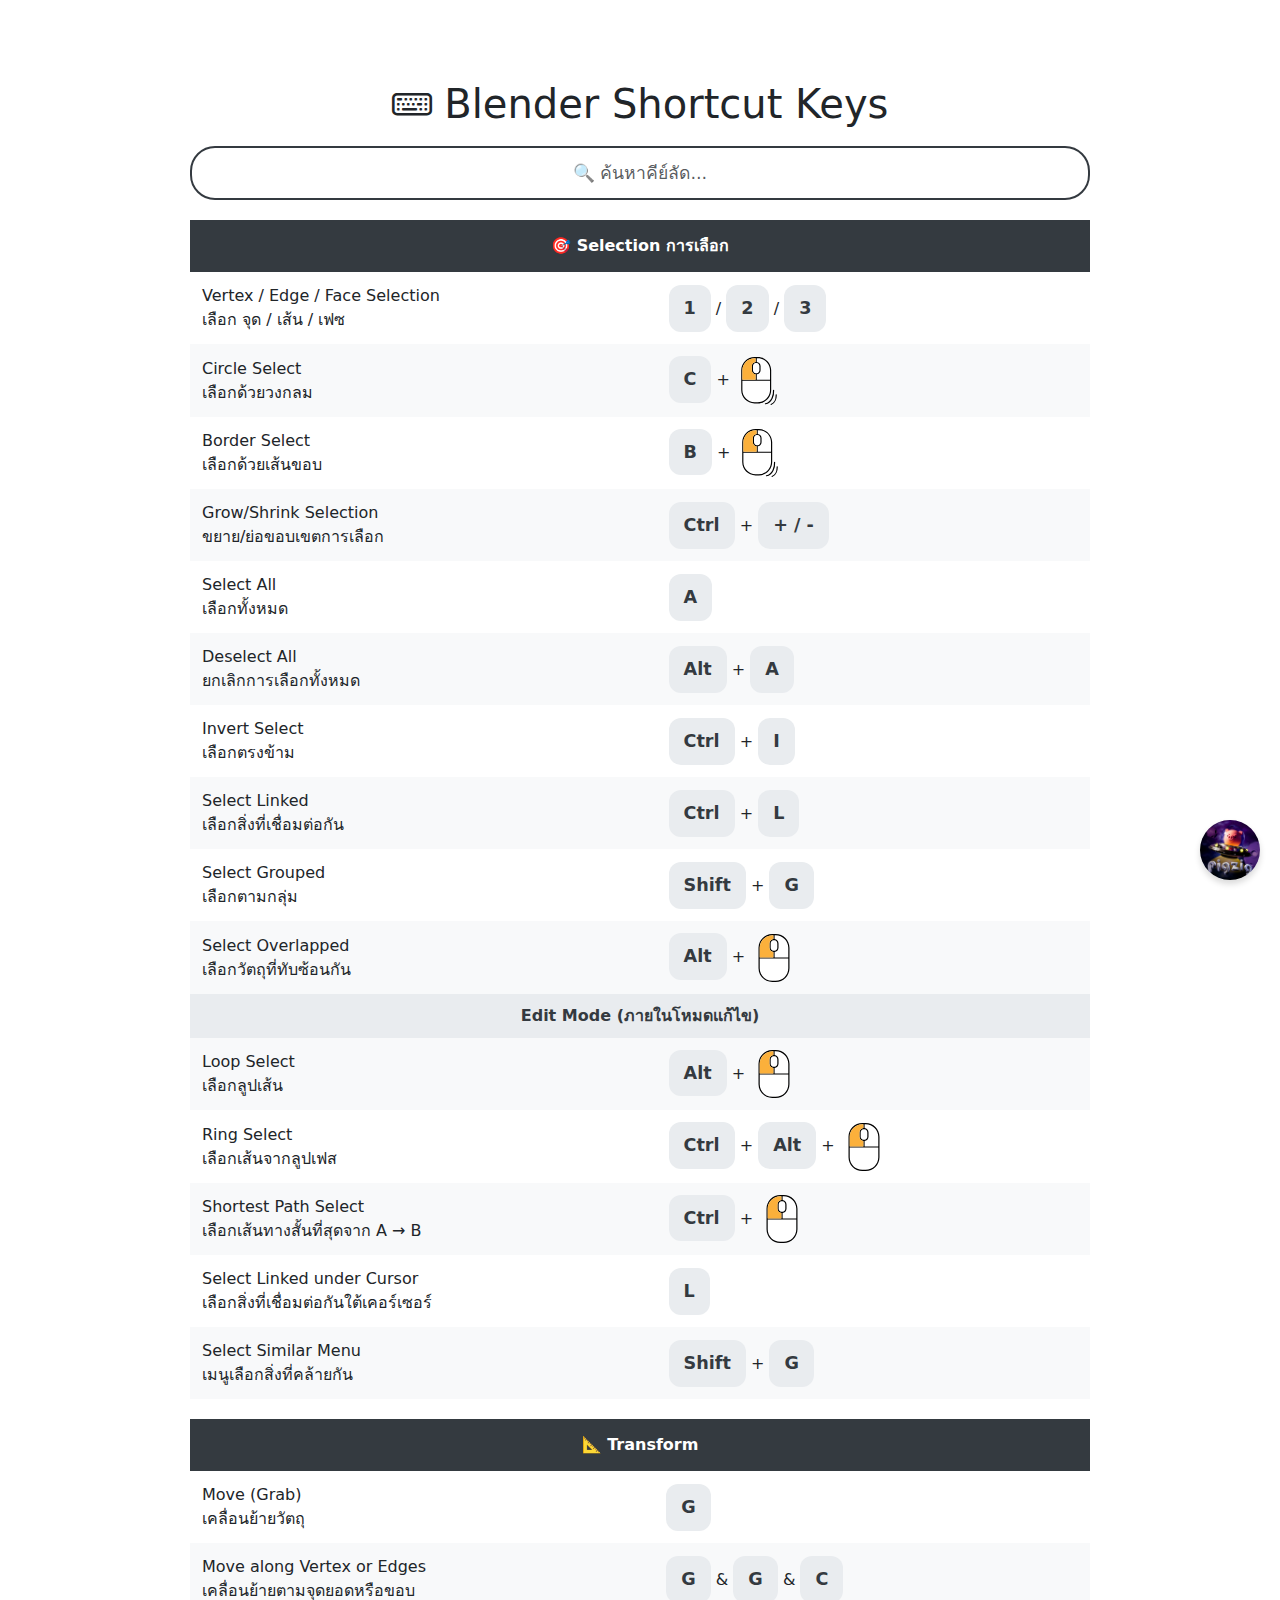
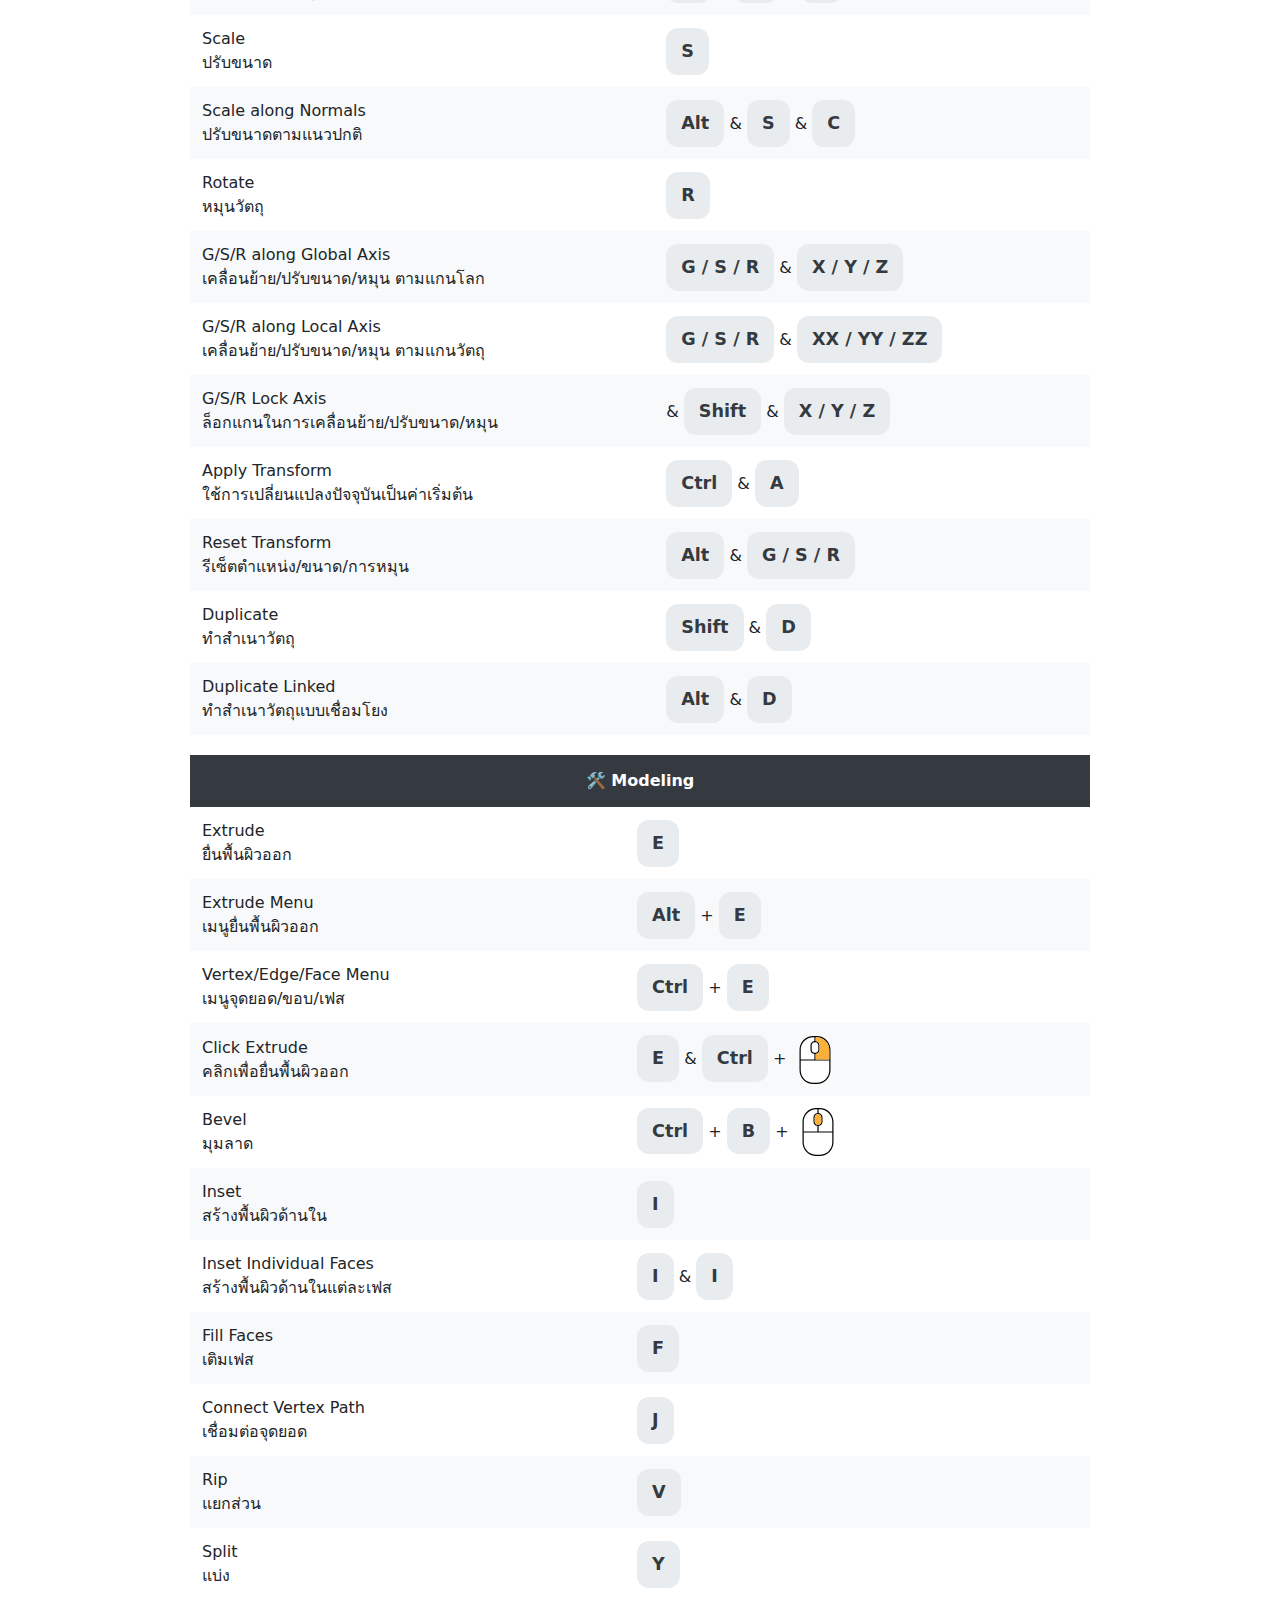
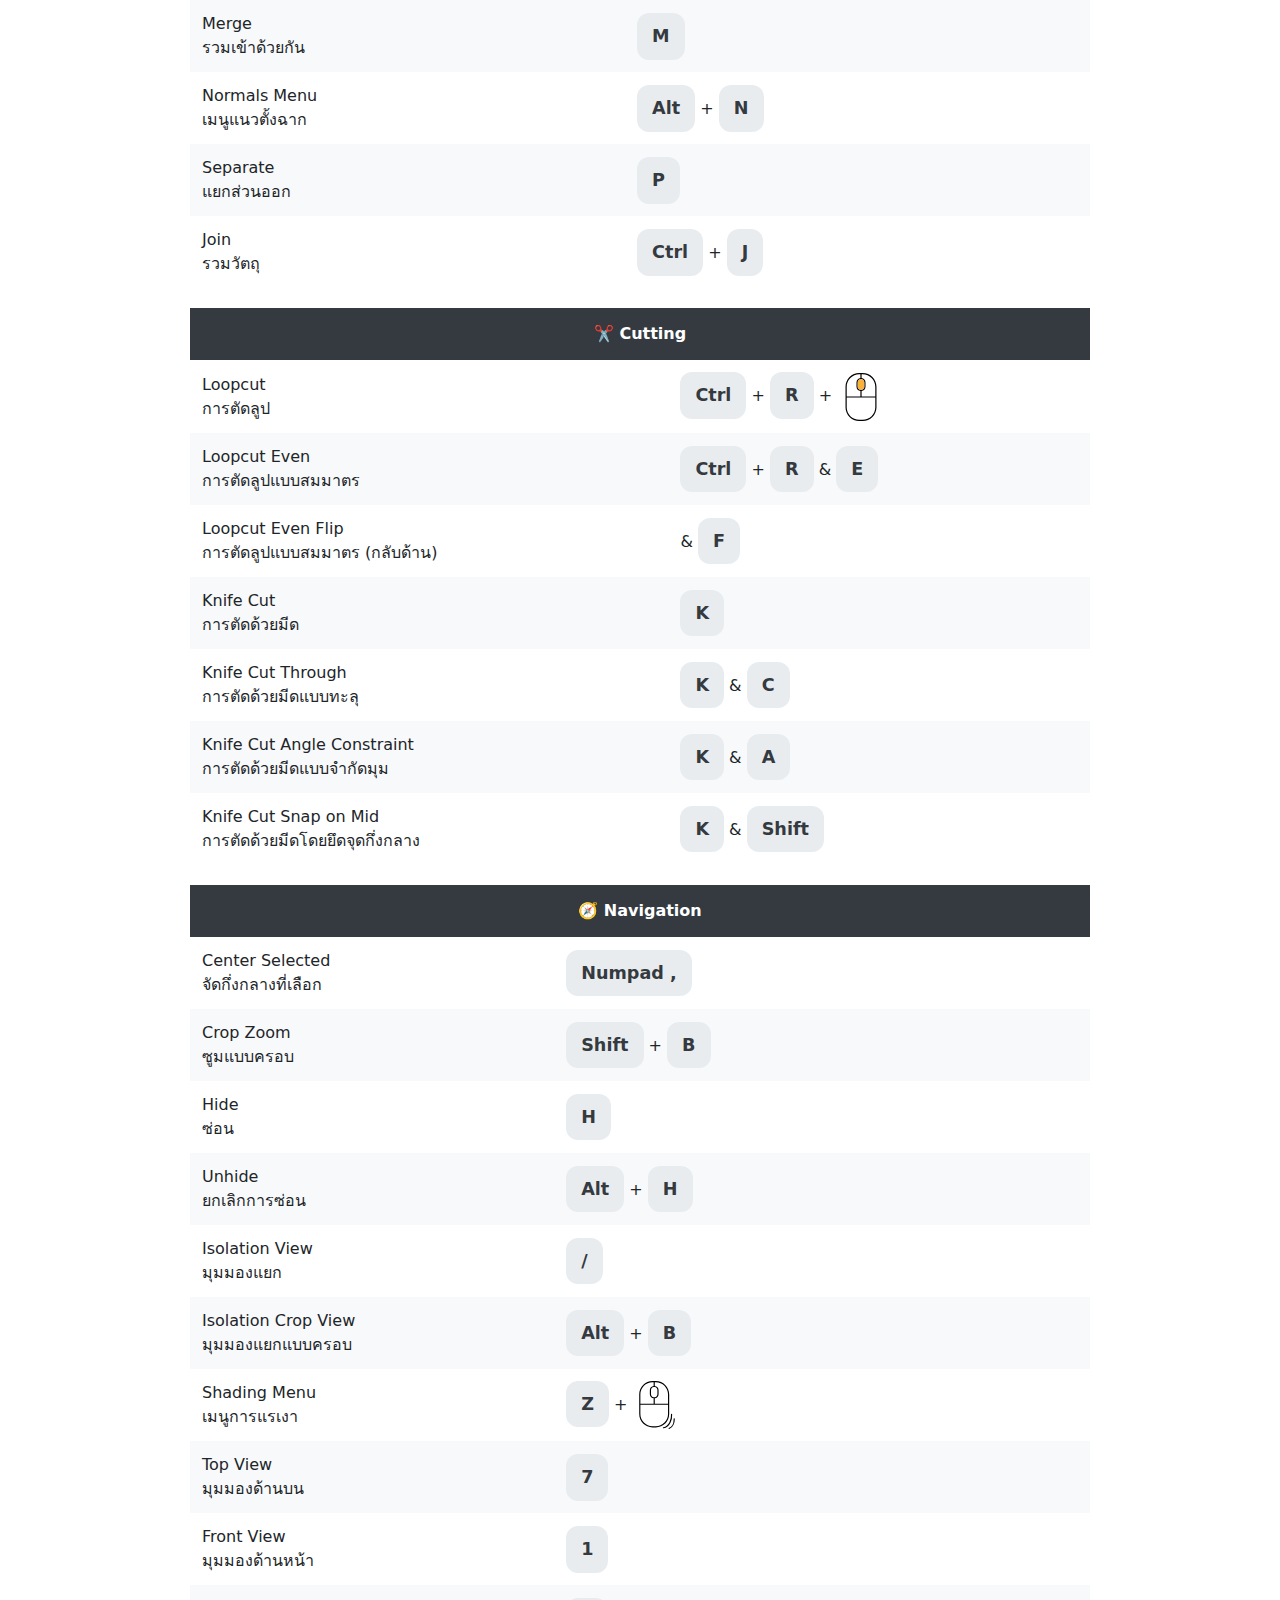
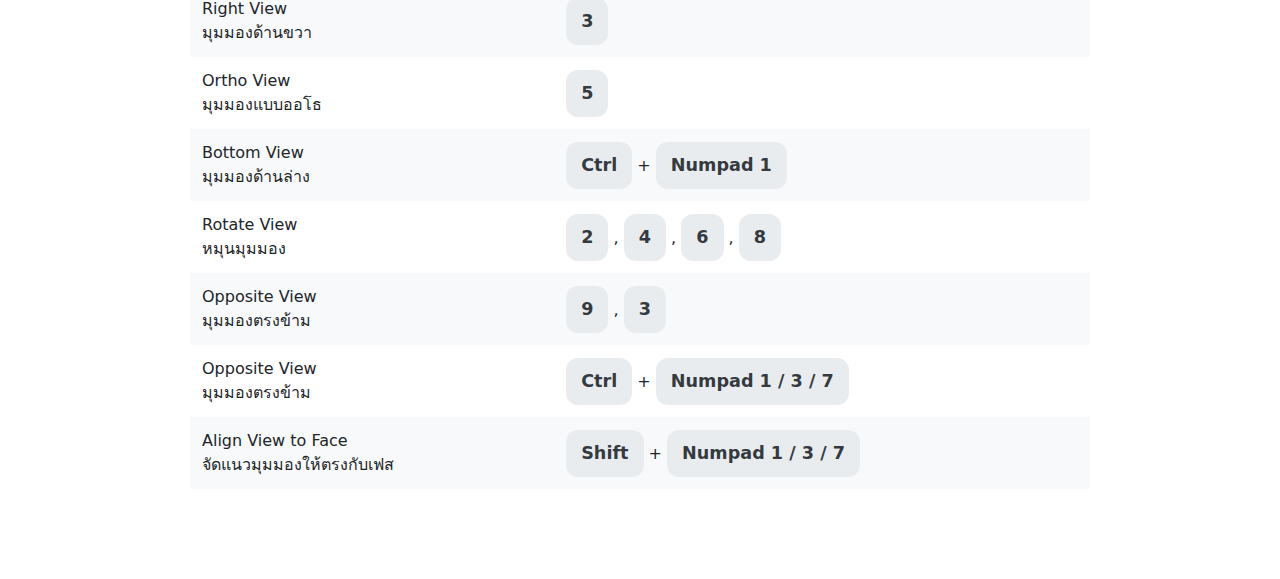
==== index.html @ ca7e4288 "Initial commit" ====
<!DOCTYPE html>
<html lang="th">

<head>
    <meta charset="UTF-8">
    <meta name="viewport" content="width=device-width, initial-scale=1.0">
    <title>Blender Shortcuts</title>

    <!-- ✅ เพิ่มไอคอนผู้สร้างในแท็บเบราว์เซอร์ -->
    <link rel="icon" href="assets/images/Profile_002.ico" type="image/png">

    <!-- ✅ โหลด Google Font -->
    <link href="https://fonts.googleapis.com/css2?family=Poppins:wght@400;600&display=swap" rel="stylesheet">

    <!-- ✅ โหลดไฟล์ CSS -->
    <link href="assets/css/styles.css" rel="stylesheet">

    <!-- ✅ โหลด Bootstrap 5 และ Bootstrap Icons -->
    <link href="https://cdn.jsdelivr.net/npm/bootstrap@5.3.0/dist/css/bootstrap.min.css" rel="stylesheet">
    <link href="https://cdn.jsdelivr.net/npm/bootstrap-icons/font/bootstrap-icons.css" rel="stylesheet">
</head>

<body>
    <div class="container">
        <h1 class="text-center"><i class="bi bi-keyboard"></i> Blender Shortcut Keys</h1>

        <!-- 🔎 ช่องค้นหา -->
        <div class="search-container">
            <input type="text" id="searchInput" class="form-control" placeholder="🔍 ค้นหาคีย์ลัด..." onkeyup="searchTable()">
        </div>

        <!-- ✅ ตาราง Shortcut (แต่ละหมวดหมู่) -->
        <div class="table-container">
            <table class="table-custom">
                <thead>
                    <tr>
                        <th colspan="2">🎯 Selection การเลือก</th>
                    </tr>
                </thead>
                <tbody id="Selection-body"></tbody>
            </table>
        </div>

        <div class="table-container">
            <table class="table-custom">
                <thead>
                    <tr>
                        <th colspan="2">📐 Transform</th>
                    </tr>
                </thead>
                <tbody id="Transform-body"></tbody>
            </table>
        </div>

        <div class="table-container">
            <table class="table-custom">
                <thead>
                    <tr>
                        <th colspan="2">🛠️ Modeling</th>
                    </tr>
                </thead>
                <tbody id="Modeling-body"></tbody>
            </table>
        </div>

        <div class="table-container">
            <table class="table-custom">
                <thead>
                    <tr>
                        <th colspan="2">✂️ Cutting</th>
                    </tr>
                </thead>
                <tbody id="Cutting-body"></tbody>
            </table>
        </div>

        <div class="table-container">
            <table class="table-custom">
                <thead>
                    <tr>
                        <th colspan="2">🧭 Navigation</th>
                    </tr>
                </thead>
                <tbody id="Navigation-body"></tbody>
            </table>
        </div>

        <!-- ✅ ไอคอนผู้สร้าง -->
        <a href="https://web.facebook.com/profile.php?id=61558622853306" target="_blank">
            <img src="assets/images/Profile_002.png" alt="Creator Icon" class="creator-icon">
        </a>
    </div>

    <!-- ✅ โหลดไฟล์ JavaScript -->
    <script src="assets/scripts/scripts.js"></script>
    <script src="https://cdn.jsdelivr.net/npm/bootstrap@5.3.0/dist/js/bootstrap.bundle.min.js"></script>

</body>

</html>
---- assets/css/styles.css ----
/* 🌈 ตัวแปรสีหลัก */
:root {
    --primary-color: #343a40;  /* สีเทาเข้ม */
    --secondary-color: #e9ecef; /* สีเทาอ่อน */
    --highlight-color: #ffa600; /* สีเหลือง */
    --background-color: #f8f9fa; /* สีพื้นหลัง */
    --white-color: #ffffff;
    --black-color: #000000;
    --shadow-color: rgba(0, 0, 0, 0.15); /* สีเงาทั่วไป */
    --hover-color: rgba(52, 58, 64, 0.1);
}

/* ✨ รีเซ็ตค่าเบื้องต้น */
* {
    margin: 0;
    padding: 0;
    box-sizing: border-box;
}

body { 
    font-family: 'Poppins', Arial, sans-serif; 
    background-color: var(--background-color);
    padding: 50px 15px;
}

/* 🏷️ คอนเทนเนอร์หลัก */
.container {
    max-width: 1100px;
    margin: auto;
    padding: 20px;
}

/* 🏷️ กล่องค้นหา */
.search-container { 
    max-width: 900px; 
    margin: auto; 
    margin-bottom: 20px; 
}

#searchInput {
    border: 2px solid var(--primary-color);
    border-radius: 25px;
    padding: 12px;
    width: 100%;
    text-align: center;
    font-size: 1.1rem;
    transition: box-shadow 0.3s ease-in-out;
}

#searchInput:focus {
    outline: none;
    box-shadow: 0 0 10px rgba(128, 0, 255, 0.5);
}

/* 🏷️ หัวข้อ */
h1 {
    font-size: 2.5rem;
    font-weight: 600;
    color: var(--black-color);
    text-align: center;
    margin: 20px 0;
    padding: 10px 0;
}

/* ✅ สไตล์สำหรับ Section Header */
.section-header {
    background-color: var(--secondary-color);
    color: var(--primary-color);
    font-weight: bold;
    text-align: center;
    padding: 10px;
}

/* 🏷️ ตาราง */
.table-container { 
    max-width: 900px; 
    margin: auto;
    margin-bottom: 20px;
    overflow: hidden;
}

.table-custom {
    width: 100%;
    border-collapse: collapse;
    background-color: var(--white-color);
    box-shadow: 0 4px 10px var(--shadow-color);
}

/* ✅ ปรับสไตล์ให้ตาราง */
.table-custom thead th {
    background-color: var(--primary-color);
    color: var(--white-color);
    font-weight: 600;
    padding: 14px;
    text-align: center;
}

.table-custom tbody td {
    padding: 12px;
    text-align: left;
    vertical-align: middle;
}

/* ✅ แถวสลับสี */
.table-custom tbody tr:nth-of-type(even) td {
    background-color: var(--background-color);
}

/* ✅ Highlight เมื่อ Hover */
.table-custom tbody tr:hover td {
    background-color: var(--hover-color);
}

/* 🎭 ปุ่มคีย์ลัด */
.shortcut-key {
    display: inline-block;
    padding: 10px 15px;
    background-color: var(--secondary-color);
    border-radius: 12px;
    font-size: 1.1em;
    font-weight: 600;
    color: var(--primary-color);
    cursor: pointer;
    transition: transform 0.2s ease-in-out, background-color 0.2s;
}

.shortcut-key:hover {
    transform: scale(1.05);
    background-color: var(--highlight-color);
    color: var(--white-color);
}

/* 🖱️ ไอคอนเมาส์ */
.mouse-icon {
    width: 48px;
    height: 48px;
    vertical-align: middle;
    pointer-events: none;
    user-select: none;
}

/* 🎭 ไอคอน Creator */
.creator-icon {
    position: fixed;
    bottom: 20px;
    right: 20px;
    width: 60px;
    height: 60px;
    border-radius: 50%;
    background: var(--secondary-color);
    box-shadow: 0 4px 6px var(--shadow-color);
    transition: transform 0.3s ease-in-out;
}

.creator-icon:hover {
    transform: scale(1.1) rotate(5deg);
}
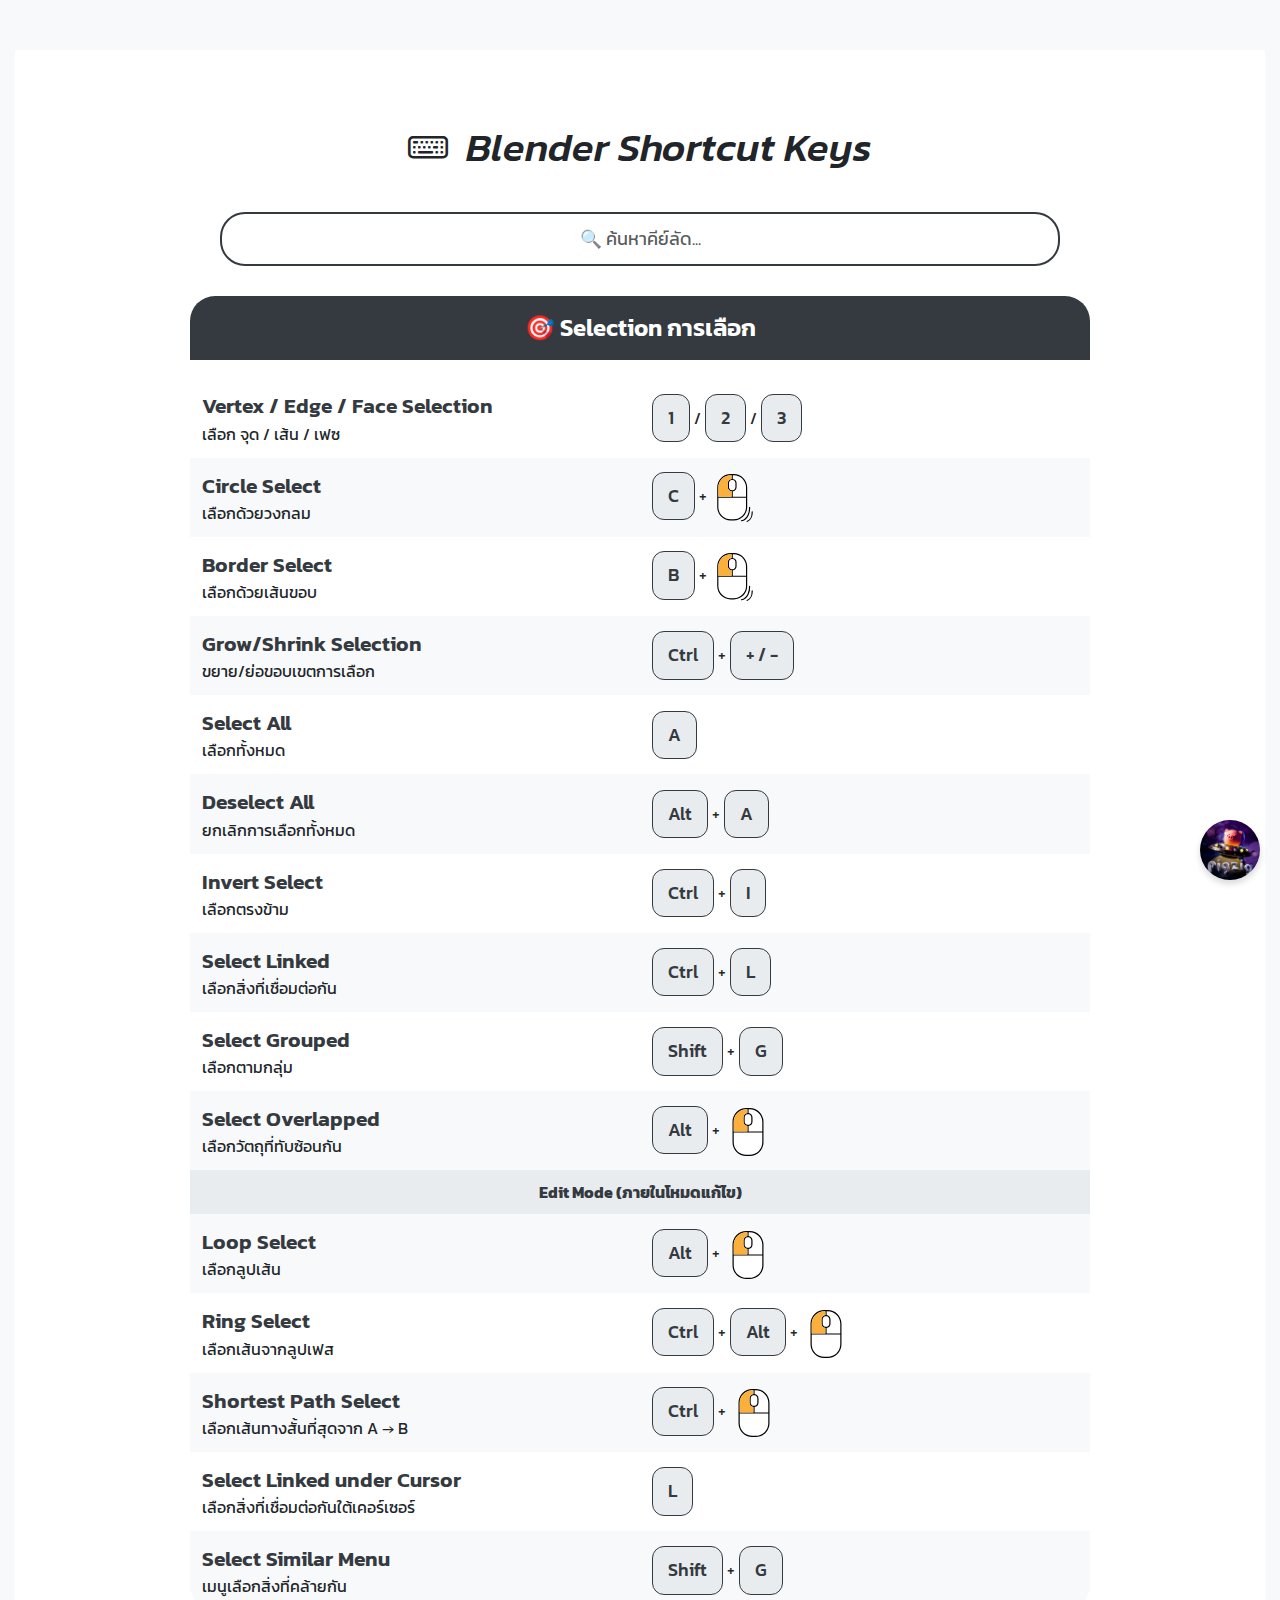
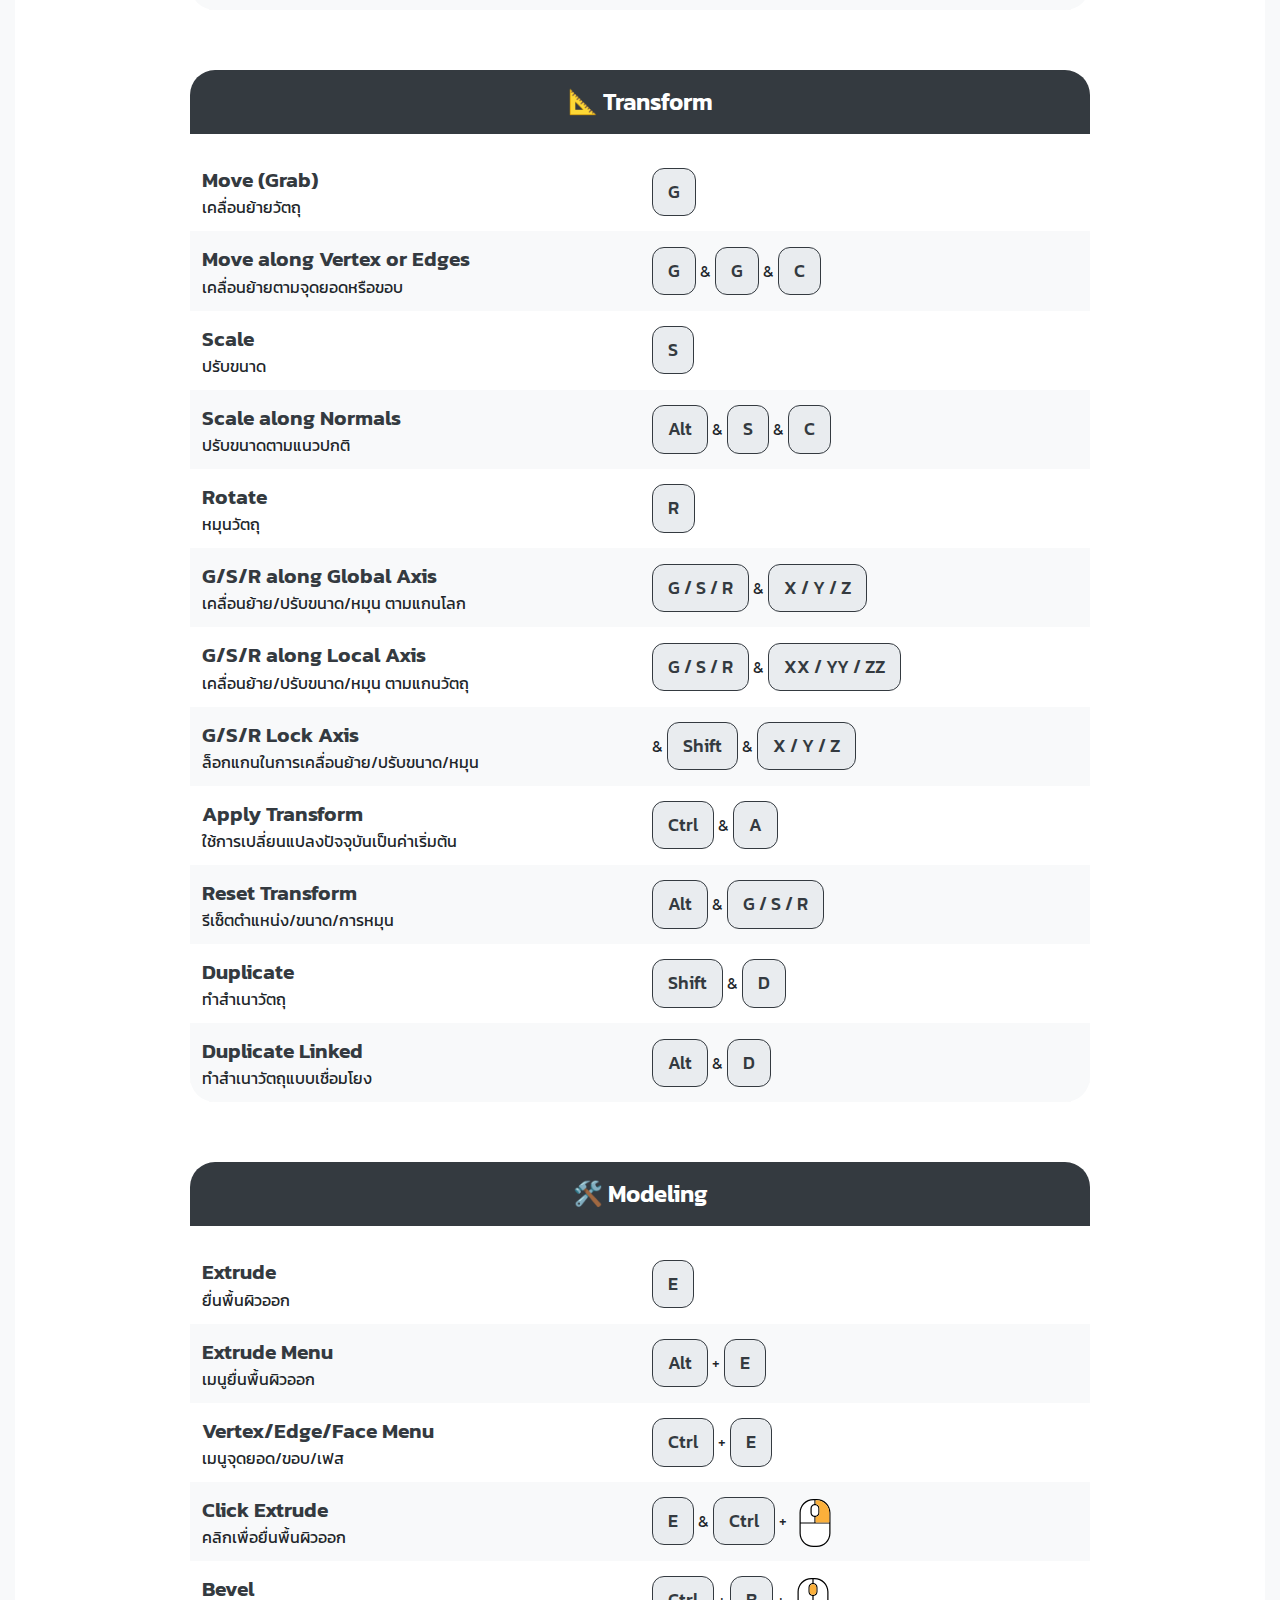
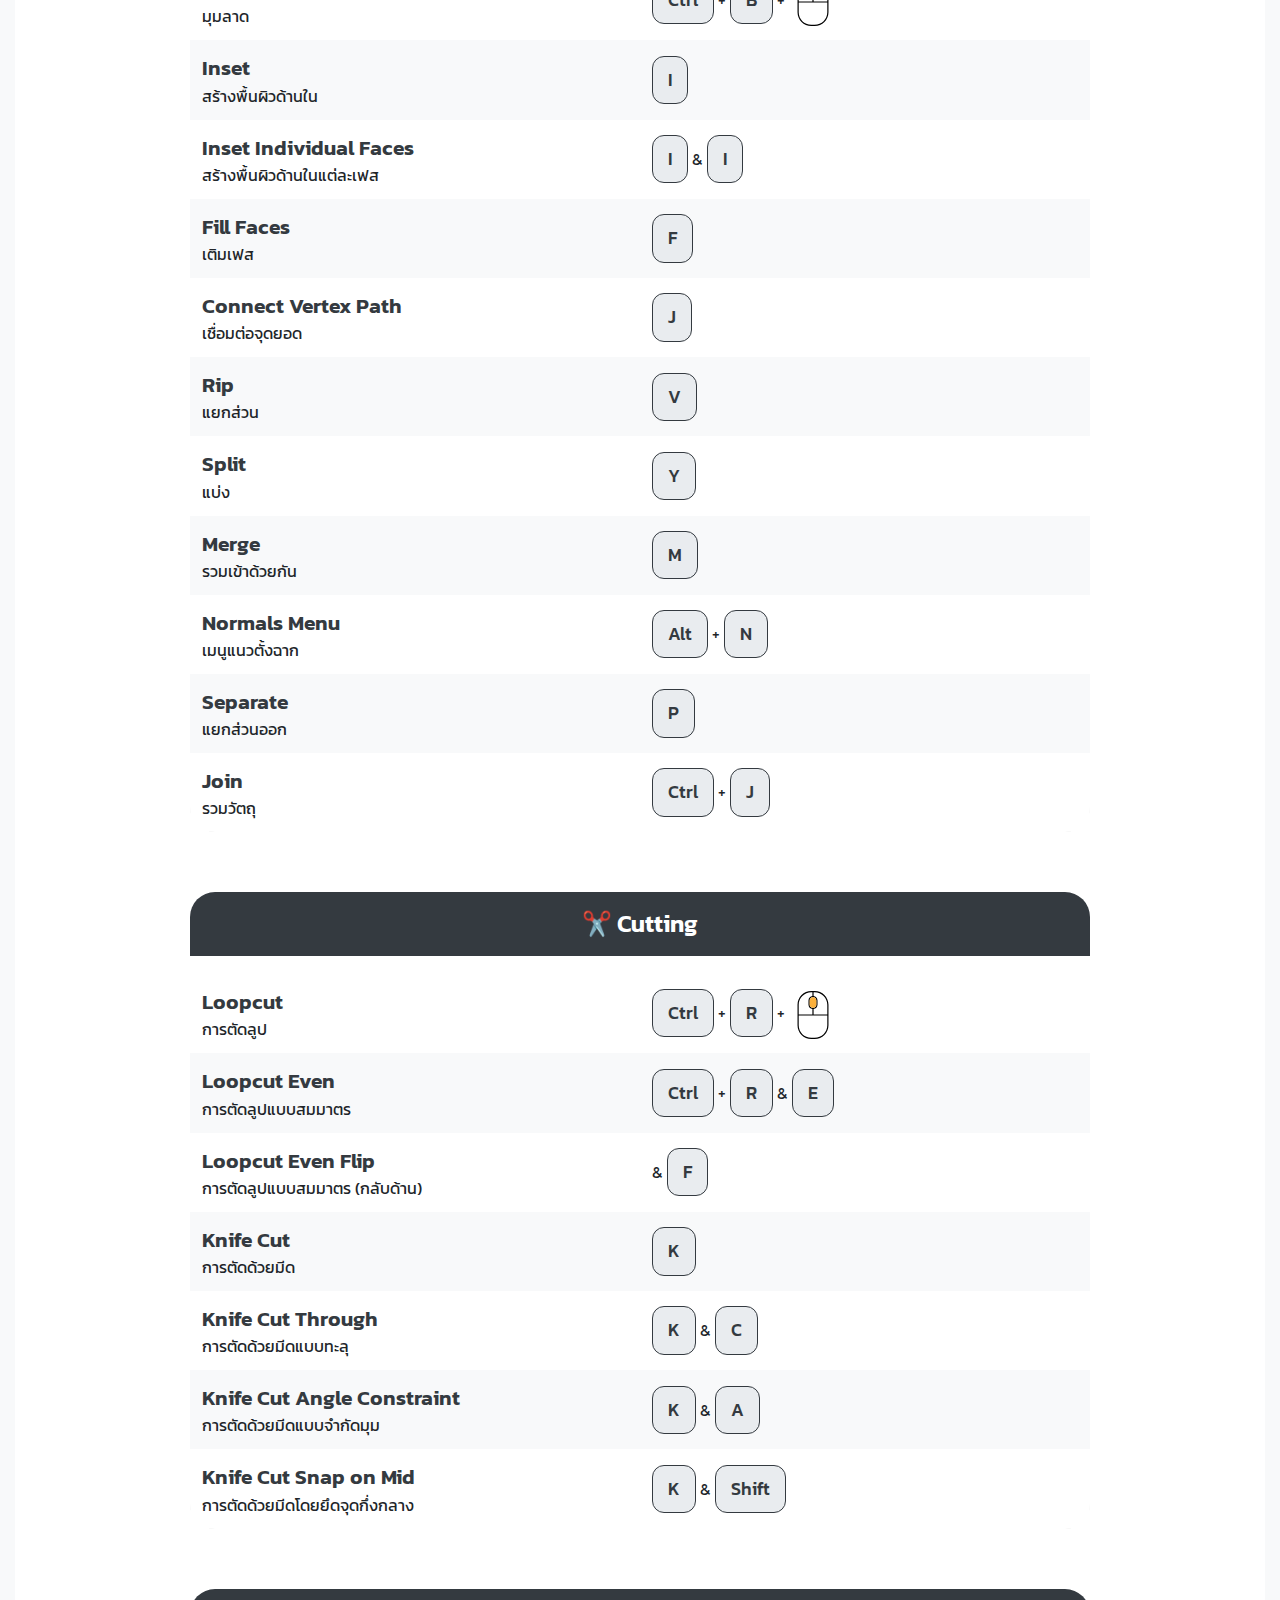
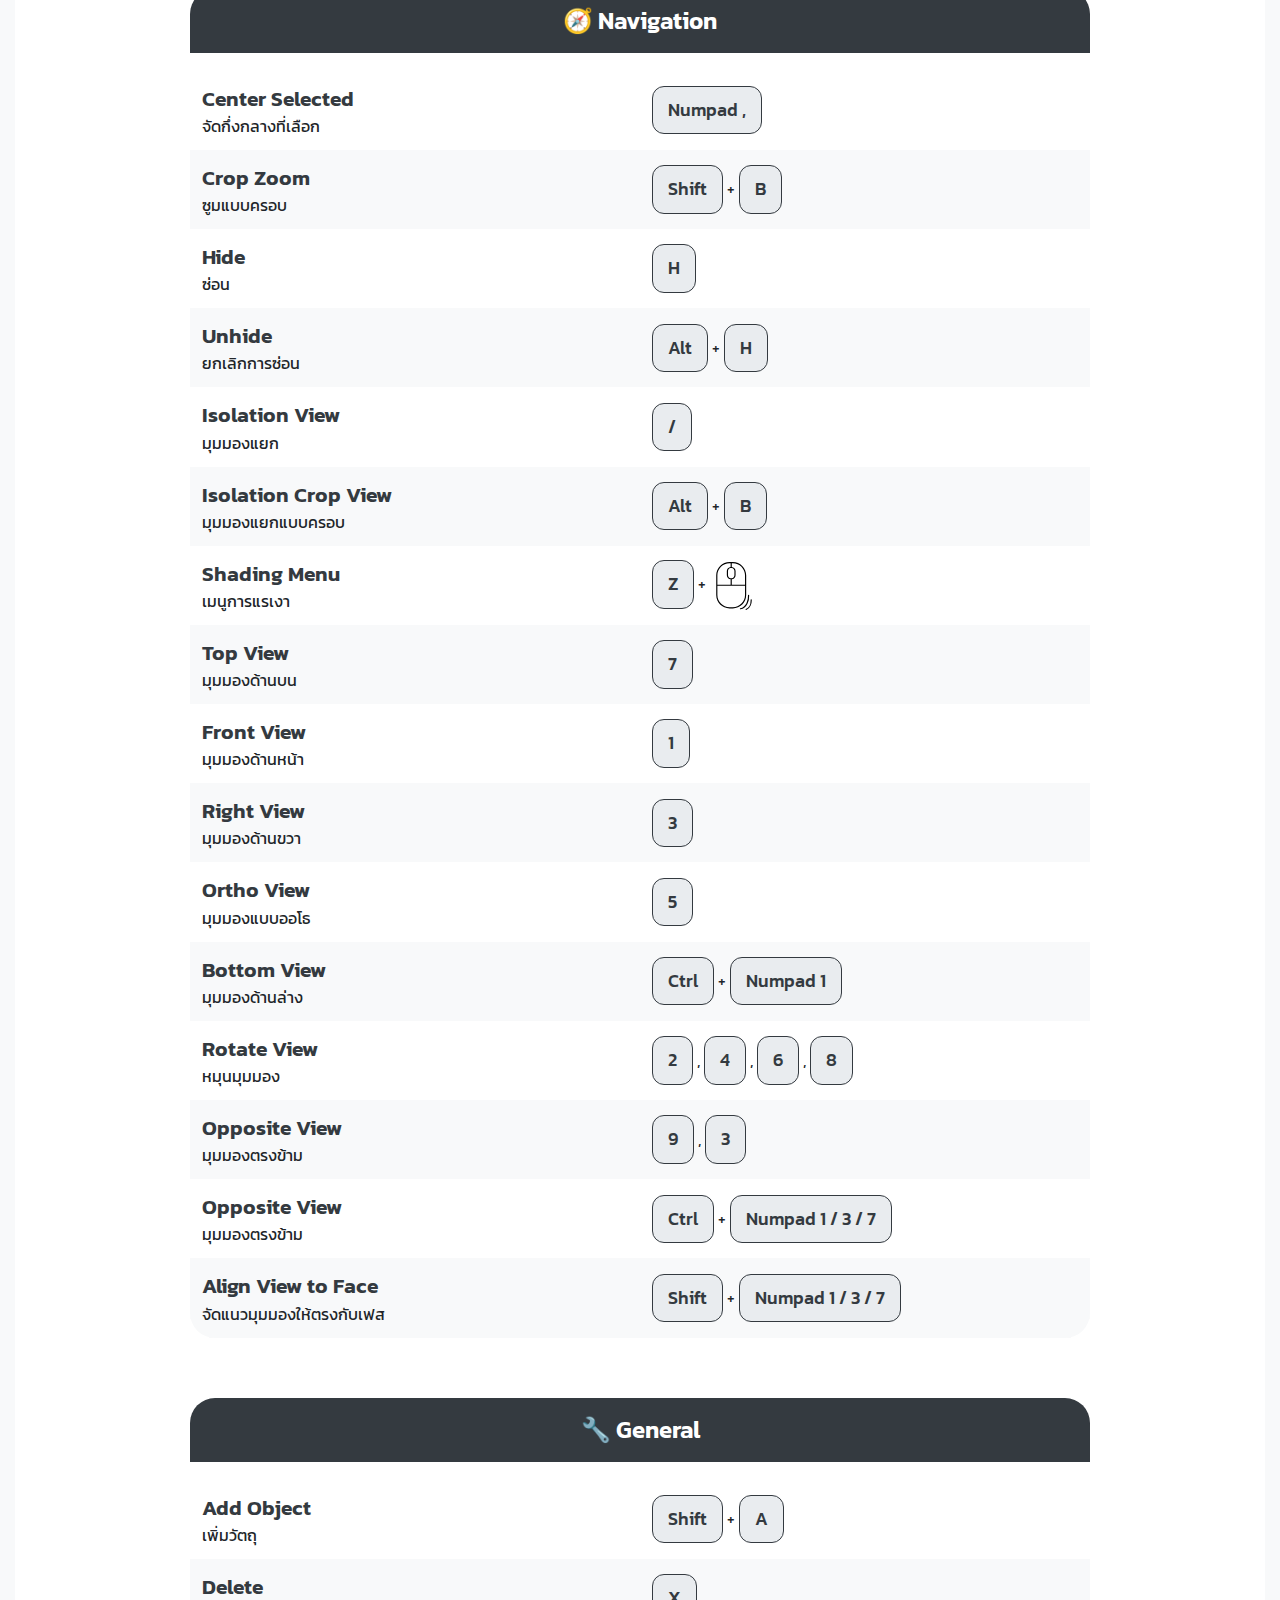
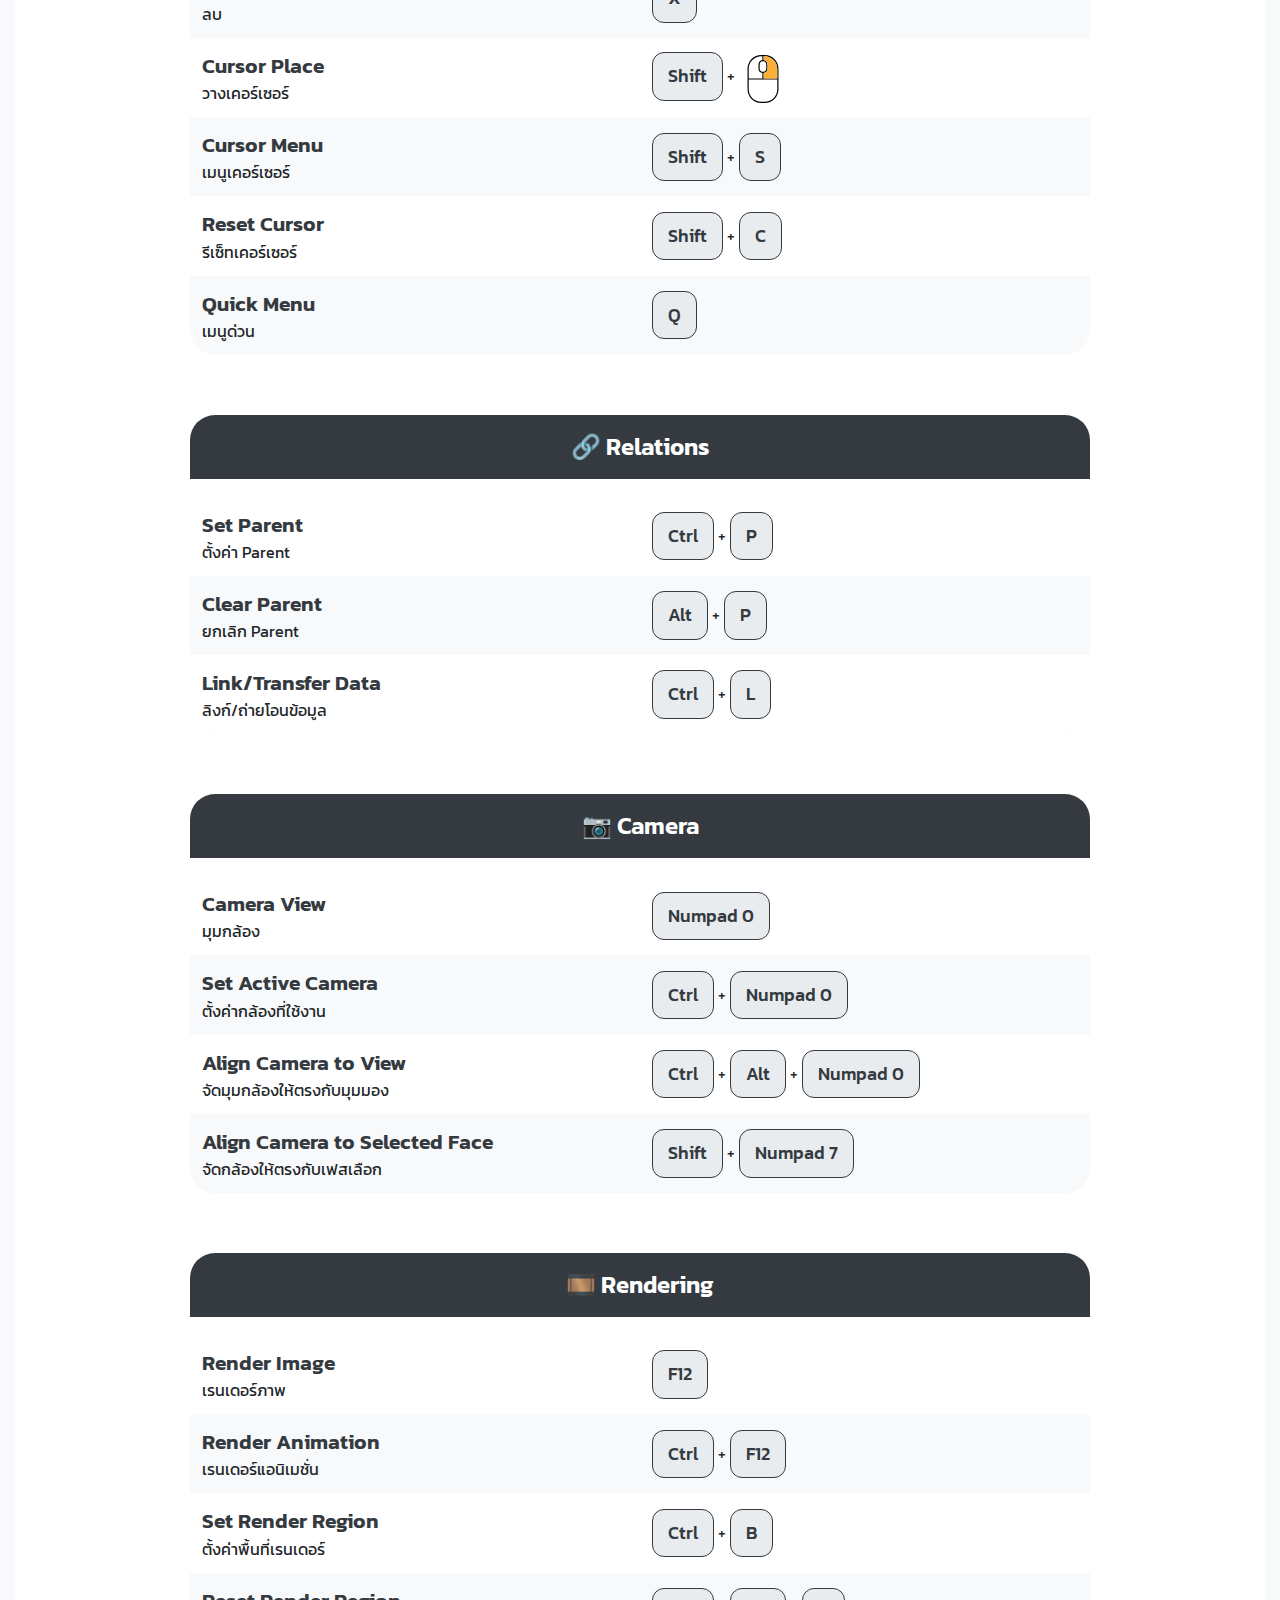
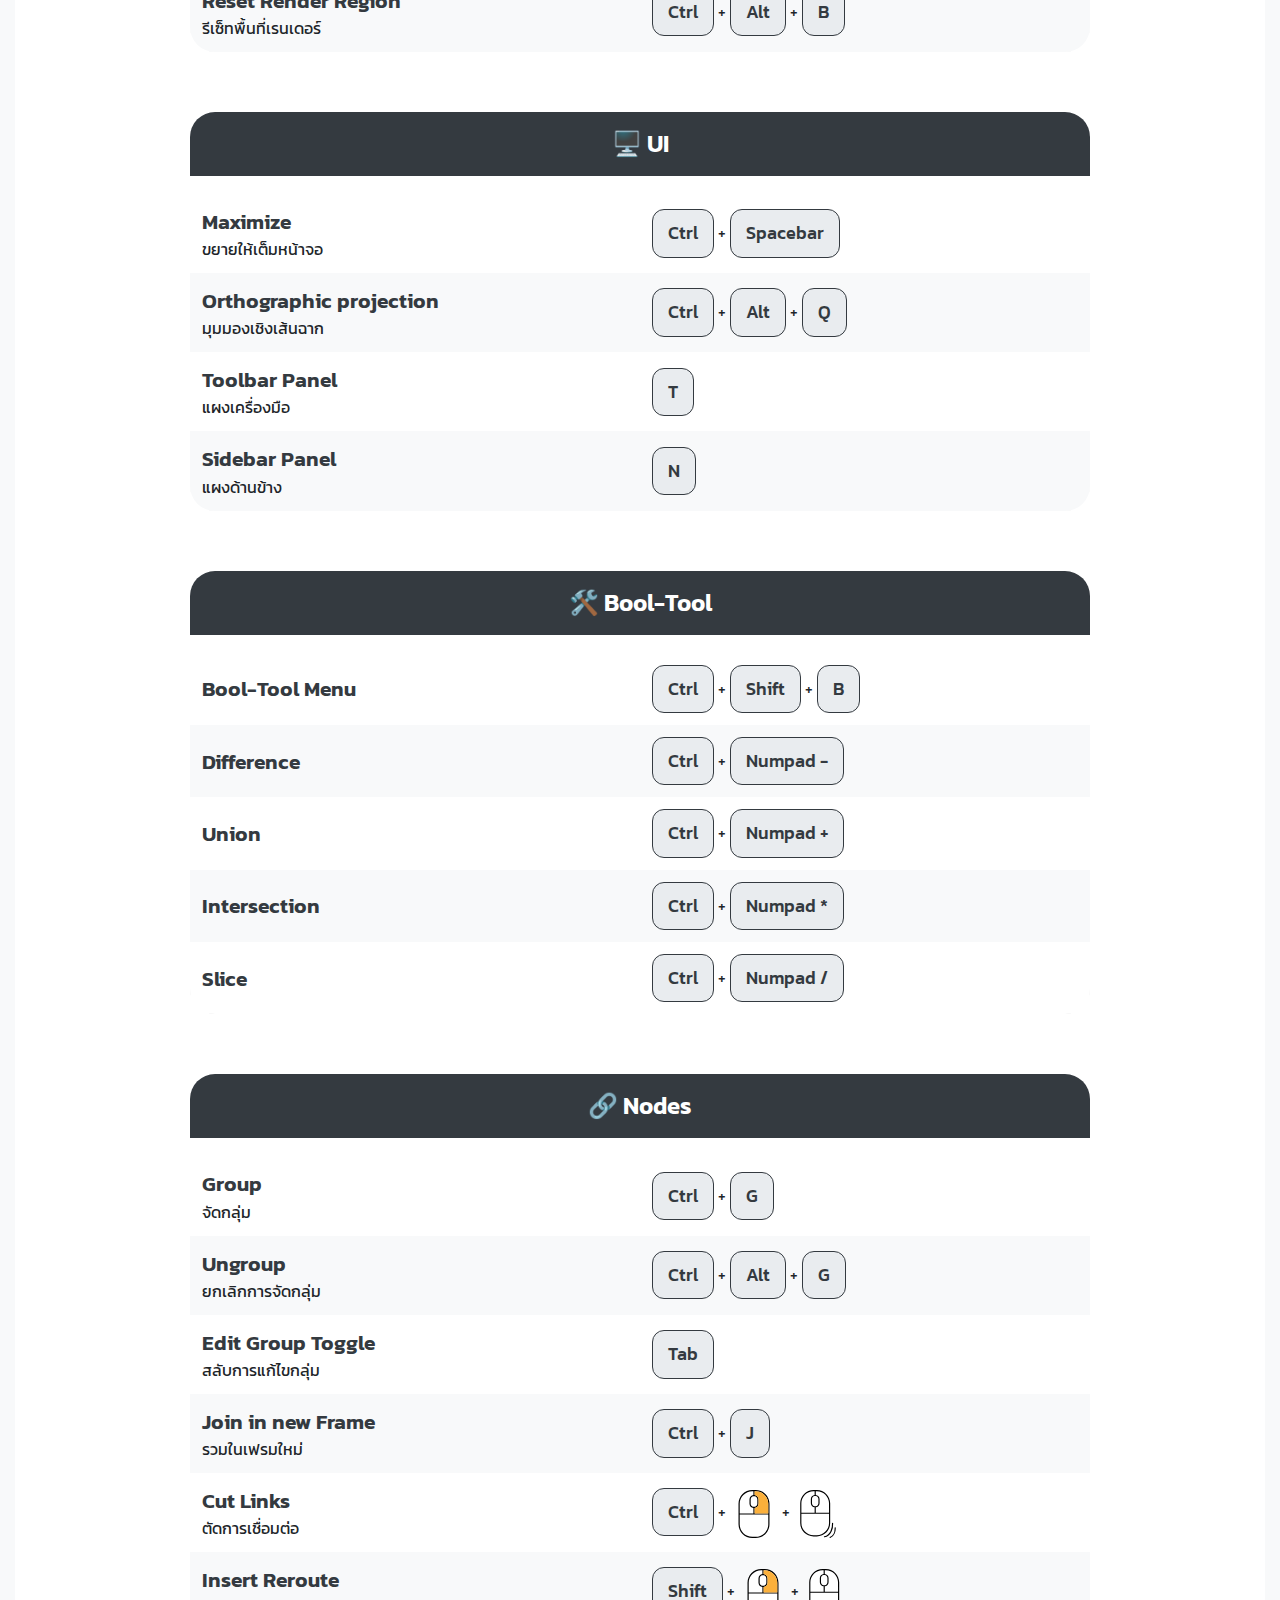
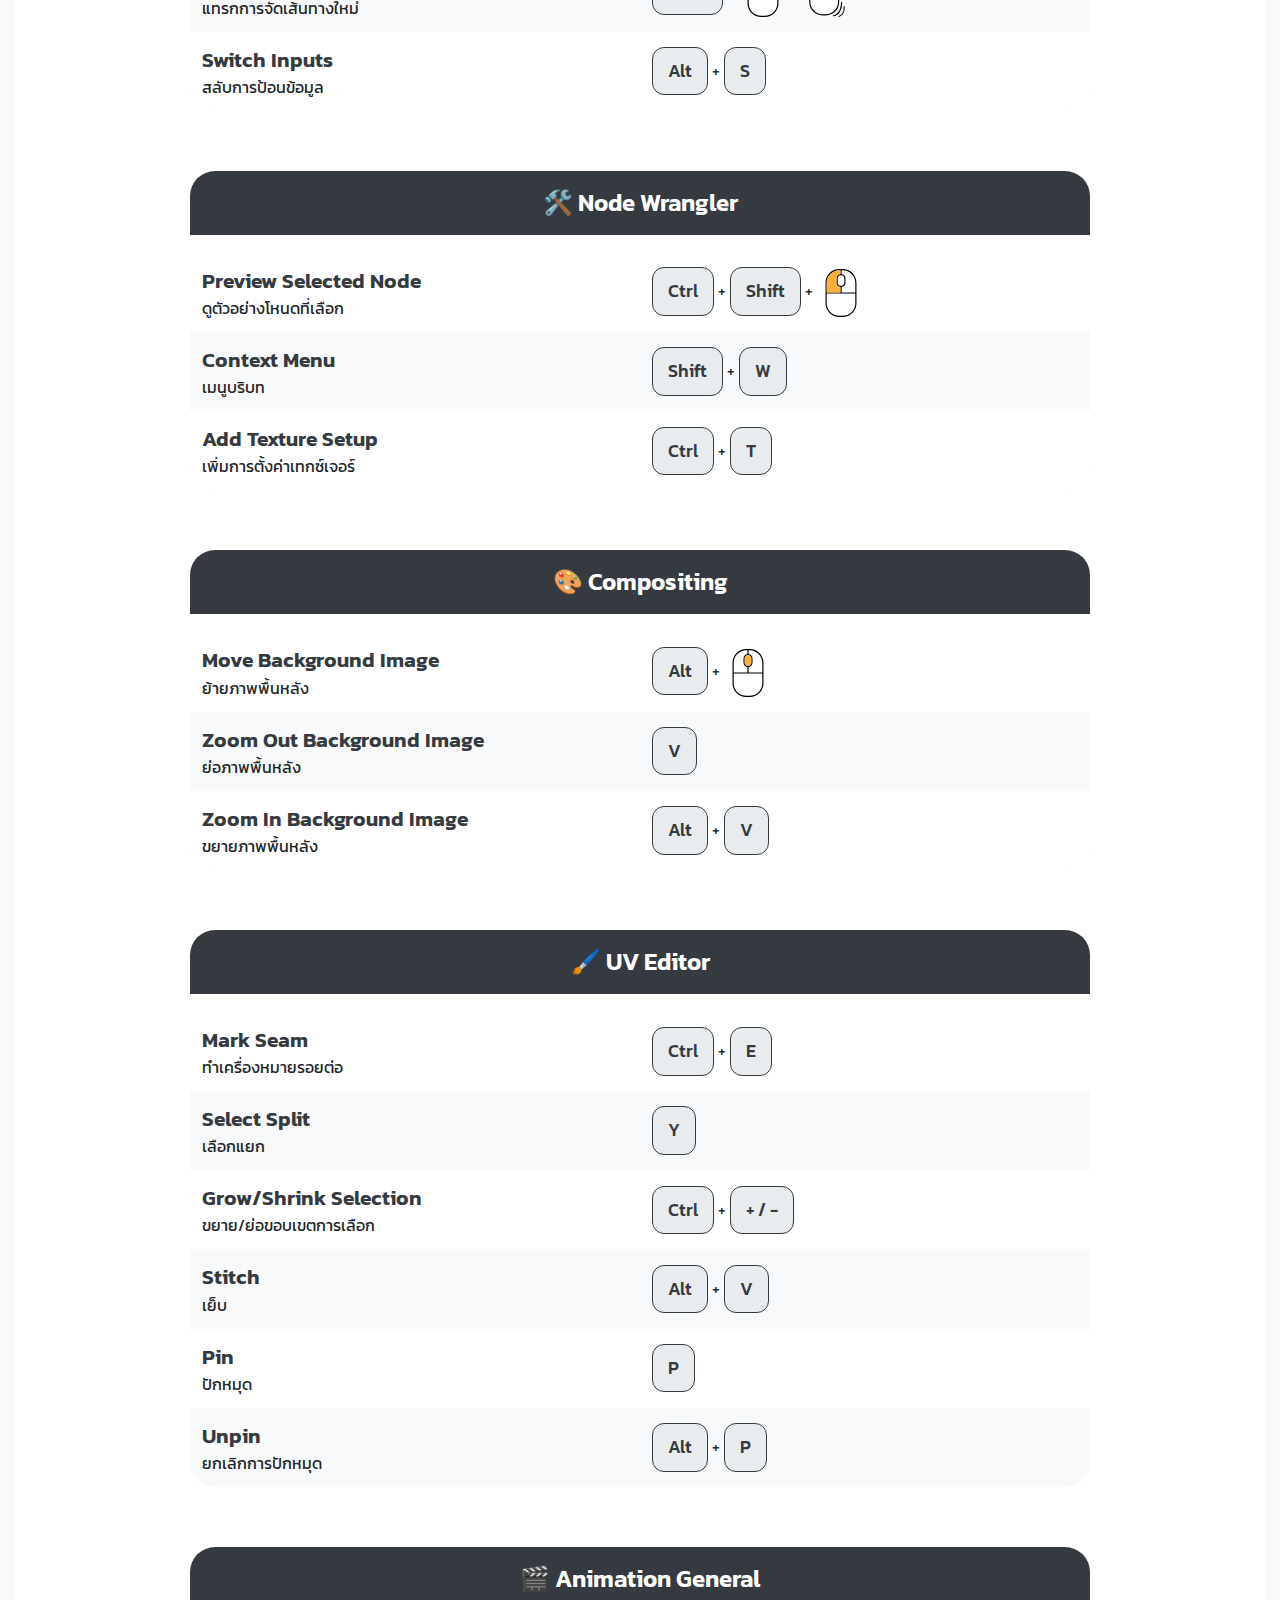
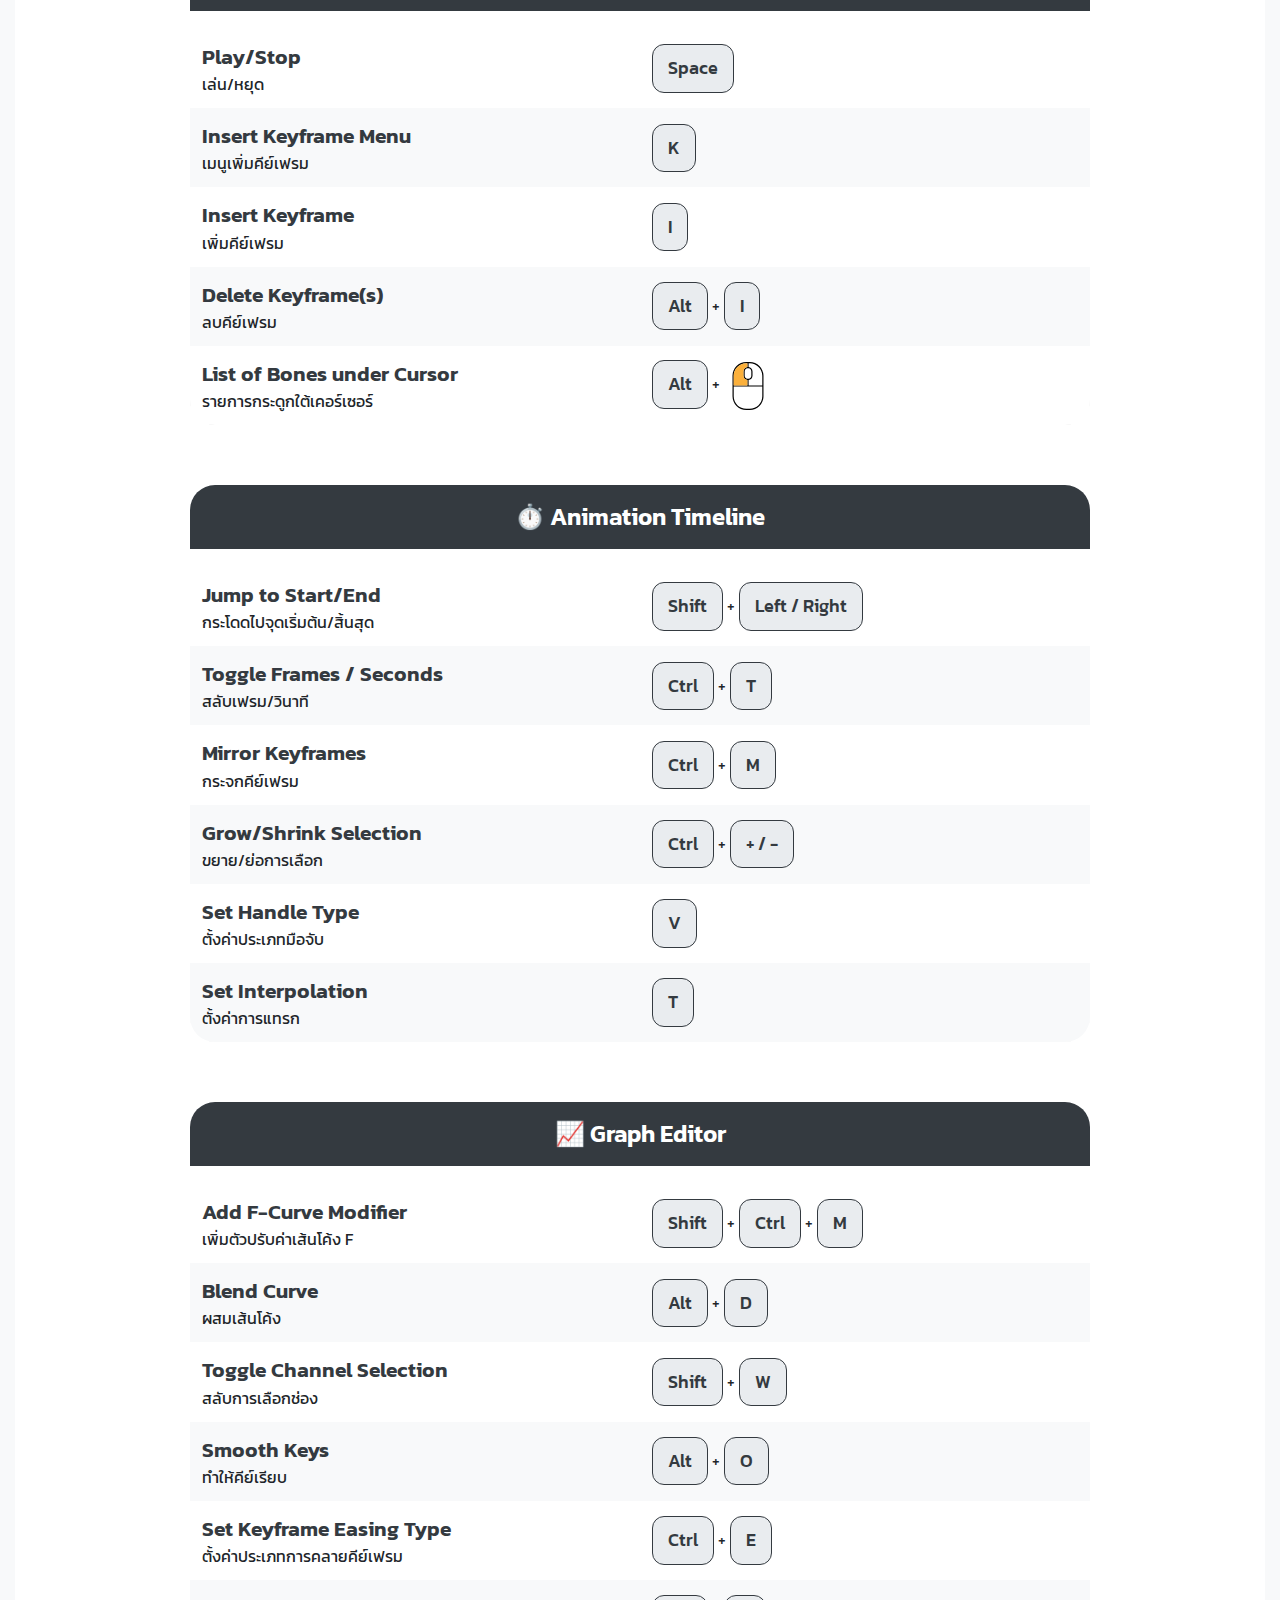
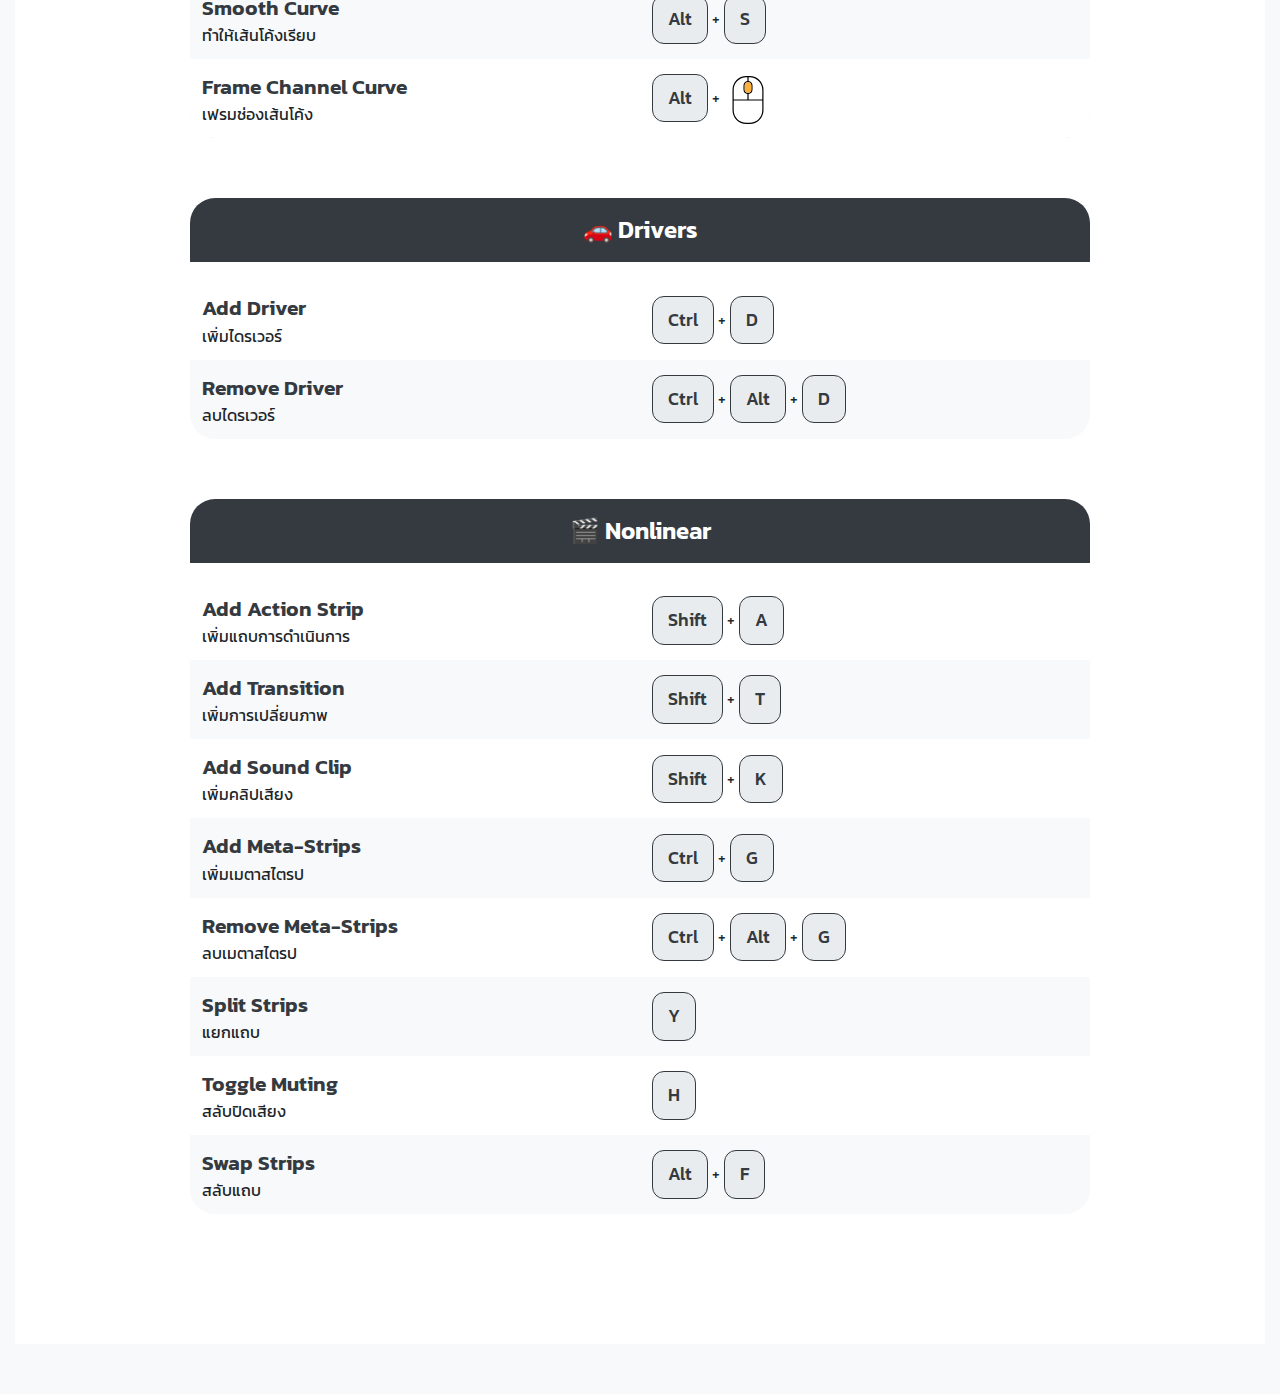
==== commit cc89edcd: "Update styles and add new JSON and JS files" ====
--- a/index.html
+++ b/index.html
@@ -10,8 +10,9 @@
     <link rel="icon" href="assets/images/Profile_002.ico" type="image/png">
 
     <!-- ✅ โหลด Google Font -->
-    <link href="https://fonts.googleapis.com/css2?family=Poppins:wght@400;600&display=swap" rel="stylesheet">
-
+    <link rel="preconnect" href="https://fonts.googleapis.com">
+    <link rel="preconnect" href="https://fonts.gstatic.com" crossorigin>
+    <link href="https://fonts.googleapis.com/css2?family=Kanit:wght@100;200;300;400;500;600;700;800;900&display=swap" rel="stylesheet">
     <!-- ✅ โหลดไฟล์ CSS -->
     <link href="assets/css/styles.css" rel="stylesheet">
 
@@ -22,11 +23,12 @@
 
 <body>
     <div class="container">
-        <h1 class="text-center"><i class="bi bi-keyboard"></i> Blender Shortcut Keys</h1>
+        <h1 class="text-center"><i class="bi bi-keyboard"></i>&nbsp;&nbsp;Blender Shortcut Keys</h1>
 
         <!-- 🔎 ช่องค้นหา -->
         <div class="search-container">
-            <input type="text" id="searchInput" class="form-control" placeholder="🔍 ค้นหาคีย์ลัด..." onkeyup="searchTable()">
+            <input type="text" id="searchInput" class="form-control" placeholder="🔍 ค้นหาคีย์ลัด..."
+                onkeyup="searchTable()">
         </div>
 
         <!-- ✅ ตาราง Shortcut (แต่ละหมวดหมู่) -->
@@ -82,6 +84,171 @@
                     </tr>
                 </thead>
                 <tbody id="Navigation-body"></tbody>
+            </table>
+        </div>
+
+        <div class="table-container">
+            <table class="table-custom">
+                <thead>
+                    <tr>
+                        <th colspan="2">🔧 General</th>
+                    </tr>
+                </thead>
+                <tbody id="General-body"></tbody>
+            </table>
+        </div>
+
+        <div class="table-container">
+            <table class="table-custom">
+                <thead>
+                    <tr>
+                        <th colspan="2">🔗 Relations</th>
+                    </tr>
+                </thead>
+                <tbody id="Relations-body"></tbody>
+            </table>
+        </div>
+
+        <div class="table-container">
+            <table class="table-custom">
+                <thead>
+                    <tr>
+                        <th colspan="2">📷 Camera</th>
+                    </tr>
+                </thead>
+                <tbody id="Camera-body"></tbody>
+            </table>
+        </div>
+
+        <div class="table-container">
+            <table class="table-custom">
+                <thead>
+                    <tr>
+                        <th colspan="2">🎞️ Rendering</th>
+                    </tr>
+                </thead>
+                <tbody id="Rendering-body"></tbody>
+            </table>
+        </div>
+
+        <div class="table-container">
+            <table class="table-custom">
+                <thead>
+                    <tr>
+                        <th colspan="2">🖥️ UI</th>
+                    </tr>
+                </thead>
+                <tbody id="UI-body"></tbody>
+            </table>
+        </div>
+
+        <div class="table-container">
+            <table class="table-custom">
+                <thead>
+                    <tr>
+                        <th colspan="2">🛠️ Bool-Tool</th>
+                    </tr>
+                </thead>
+                <tbody id="Bool-Tool-body"></tbody>
+            </table>
+        </div>
+
+        <div class="table-container">
+            <table class="table-custom">
+                <thead>
+                    <tr>
+                        <th colspan="2">🔗 Nodes</th>
+                    </tr>
+                </thead>
+                <tbody id="Nodes-body"></tbody>
+            </table>
+        </div>
+
+        <div class="table-container">
+            <table class="table-custom">
+                <thead>
+                    <tr>
+                        <th colspan="2">🛠️ Node Wrangler</th>
+                    </tr>
+                </thead>
+                <tbody id="Node Wrangler-body"></tbody>
+            </table>
+        </div>
+
+        <div class="table-container">
+            <table class="table-custom">
+                <thead>
+                    <tr>
+                        <th colspan="2">🎨 Compositing</th>
+                    </tr>
+                </thead>
+                <tbody id="Compositing-body"></tbody>
+            </table>
+        </div>
+
+        <div class="table-container">
+            <table class="table-custom">
+                <thead>
+                    <tr>
+                        <th colspan="2">🖌️ UV Editor</th>
+                    </tr>
+                </thead>
+                <tbody id="UV Editor-body"></tbody>
+            </table>
+        </div>
+
+        <div class="table-container">
+            <table class="table-custom">
+                <thead>
+                    <tr>
+                        <th colspan="2">🎬 Animation General</th>
+                    </tr>
+                </thead>
+                <tbody id="Animation General-body"></tbody>
+            </table>
+        </div>
+
+        <div class="table-container">
+            <table class="table-custom">
+                <thead>
+                    <tr>
+                        <th colspan="2">⏱️ Animation Timeline</th>
+                    </tr>
+                </thead>
+                <tbody id="Animation Timeline-body"></tbody>
+            </table>
+        </div>
+
+        <div class="table-container">
+            <table class="table-custom">
+                <thead>
+                    <tr>
+                        <th colspan="2">📈 Graph Editor</th>
+                    </tr>
+                </thead>
+                <tbody id="Graph Editor-body"></tbody>
+            </table>
+        </div>
+
+        <div class="table-container">
+            <table class="table-custom">
+                <thead>
+                    <tr>
+                        <th colspan="2">🚗 Drivers</th>
+                    </tr>
+                </thead>
+                <tbody id="Drivers-body"></tbody>
+            </table>
+        </div>
+
+        <div class="table-container">
+            <table class="table-custom">
+                <thead>
+                    <tr>
+                        <th colspan="2">🎬 Nonlinear</th>
+                    </tr>
+                </thead>
+                <tbody id="Nonlinear-body"></tbody>
             </table>
         </div>
 
@@ -96,5 +263,4 @@
     <script src="https://cdn.jsdelivr.net/npm/bootstrap@5.3.0/dist/js/bootstrap.bundle.min.js"></script>
 
 </body>
-
-</html>
+</html>--- a/assets/css/styles.css
+++ b/assets/css/styles.css
@@ -1,12 +1,17 @@
 /* 🌈 ตัวแปรสีหลัก */
 :root {
-    --primary-color: #343a40;  /* สีเทาเข้ม */
-    --secondary-color: #e9ecef; /* สีเทาอ่อน */
-    --highlight-color: #ffa600; /* สีเหลือง */
-    --background-color: #f8f9fa; /* สีพื้นหลัง */
+    --primary-color: #343a40;
+    /* สีเทาเข้ม */
+    --secondary-color: #e9ecef;
+    /* สีเทาอ่อน */
+    --highlight-color: #ffa600;
+    /* สีเหลือง */
+    --background-color: #f8f9fa;
+    /* สีพื้นหลัง */
     --white-color: #ffffff;
     --black-color: #000000;
-    --shadow-color: rgba(0, 0, 0, 0.15); /* สีเงาทั่วไป */
+    --shadow-color: rgba(0, 0, 0, 0.15);
+    /* สีเงาทั่วไป */
     --hover-color: rgba(52, 58, 64, 0.1);
 }
 
@@ -17,11 +22,31 @@
     box-sizing: border-box;
 }
 
-body { 
-    font-family: 'Poppins', Arial, sans-serif; 
+/* 🏷️ หัวข้อ */
+h1 {
+    font-family: 'Kanit', serif;
+    font-style: italic;
+    font-size: 2.5rem;
+    font-weight: 600;
+    color: var(--black-color);
+    text-align: center;
+    margin: auto;
+    padding: 3px;
+}
+
+.description-style {
+    font-weight: 600;
+    color: var(--primary-color);
+    font-size: 1.3rem;
+}
+
+html, body {
+    font-family: 'Kanit', serif;
+    font-weight: 100; /* หรือกำหนดน้ำหนักฟอนต์ตามต้องการ */
     background-color: var(--background-color);
     padding: 50px 15px;
 }
+
 
 /* 🏷️ คอนเทนเนอร์หลัก */
 .container {
@@ -31,10 +56,11 @@
 }
 
 /* 🏷️ กล่องค้นหา */
-.search-container { 
-    max-width: 900px; 
-    margin: auto; 
-    margin-bottom: 20px; 
+.search-container {
+    font-family: 'Kanit', serif;
+    max-width: 900px;
+    margin: auto;
+    padding: 30px;
 }
 
 #searchInput {
@@ -45,21 +71,12 @@
     text-align: center;
     font-size: 1.1rem;
     transition: box-shadow 0.3s ease-in-out;
+    margin-top: 0px;
 }
 
 #searchInput:focus {
     outline: none;
     box-shadow: 0 0 10px rgba(128, 0, 255, 0.5);
-}
-
-/* 🏷️ หัวข้อ */
-h1 {
-    font-size: 2.5rem;
-    font-weight: 600;
-    color: var(--black-color);
-    text-align: center;
-    margin: 20px 0;
-    padding: 10px 0;
 }
 
 /* ✅ สไตล์สำหรับ Section Header */
@@ -72,15 +89,19 @@
 }
 
 /* 🏷️ ตาราง */
-.table-container { 
-    max-width: 900px; 
+.table-container {
+    font-family: 'Kanit', serif;
+    max-width: 900px;
     margin: auto;
-    margin-bottom: 20px;
+    margin-bottom: 60px;
     overflow: hidden;
+    border-radius: 25px;
 }
 
 .table-custom {
     width: 100%;
+    table-layout: fixed;
+    /* กำหนดให้ความกว้างของตารางคงที่ */
     border-collapse: collapse;
     background-color: var(--white-color);
     box-shadow: 0 4px 10px var(--shadow-color);
@@ -88,6 +109,7 @@
 
 /* ✅ ปรับสไตล์ให้ตาราง */
 .table-custom thead th {
+    font-size: 1.5rem;
     background-color: var(--primary-color);
     color: var(--white-color);
     font-weight: 600;
@@ -99,6 +121,14 @@
     padding: 12px;
     text-align: left;
     vertical-align: middle;
+    word-break: break-word;
+    /* ตัดคำเมื่อข้อความยาวเกินไป */
+}
+
+/* ✅ เพิ่ม padding ที่ด้านบนของเซลล์ในแถวแรก */
+.table-custom tbody tr:first-child td {
+    padding-top: 30px;
+    /* คุณสามารถปรับค่า padding ตามที่ต้องการ */
 }
 
 /* ✅ แถวสลับสี */
@@ -110,6 +140,12 @@
 .table-custom tbody tr:hover td {
     background-color: var(--hover-color);
 }
+body { 
+    font-family: 'Kanit', serif;
+    font-weight: 100;
+    background-color: var(--background-color);
+    padding: 50px 15px;
+}
 
 /* 🎭 ปุ่มคีย์ลัด */
 .shortcut-key {
@@ -117,8 +153,9 @@
     padding: 10px 15px;
     background-color: var(--secondary-color);
     border-radius: 12px;
+    border: 1.5px solid var(--primary-color);
     font-size: 1.1em;
-    font-weight: 600;
+    font-weight: 500;
     color: var(--primary-color);
     cursor: pointer;
     transition: transform 0.2s ease-in-out, background-color 0.2s;
@@ -128,6 +165,7 @@
     transform: scale(1.05);
     background-color: var(--highlight-color);
     color: var(--white-color);
+    border: 1.5px solid var(--white-color);
 }
 
 /* 🖱️ ไอคอนเมาส์ */
@@ -154,4 +192,4 @@
 
 .creator-icon:hover {
     transform: scale(1.1) rotate(5deg);
-}
+}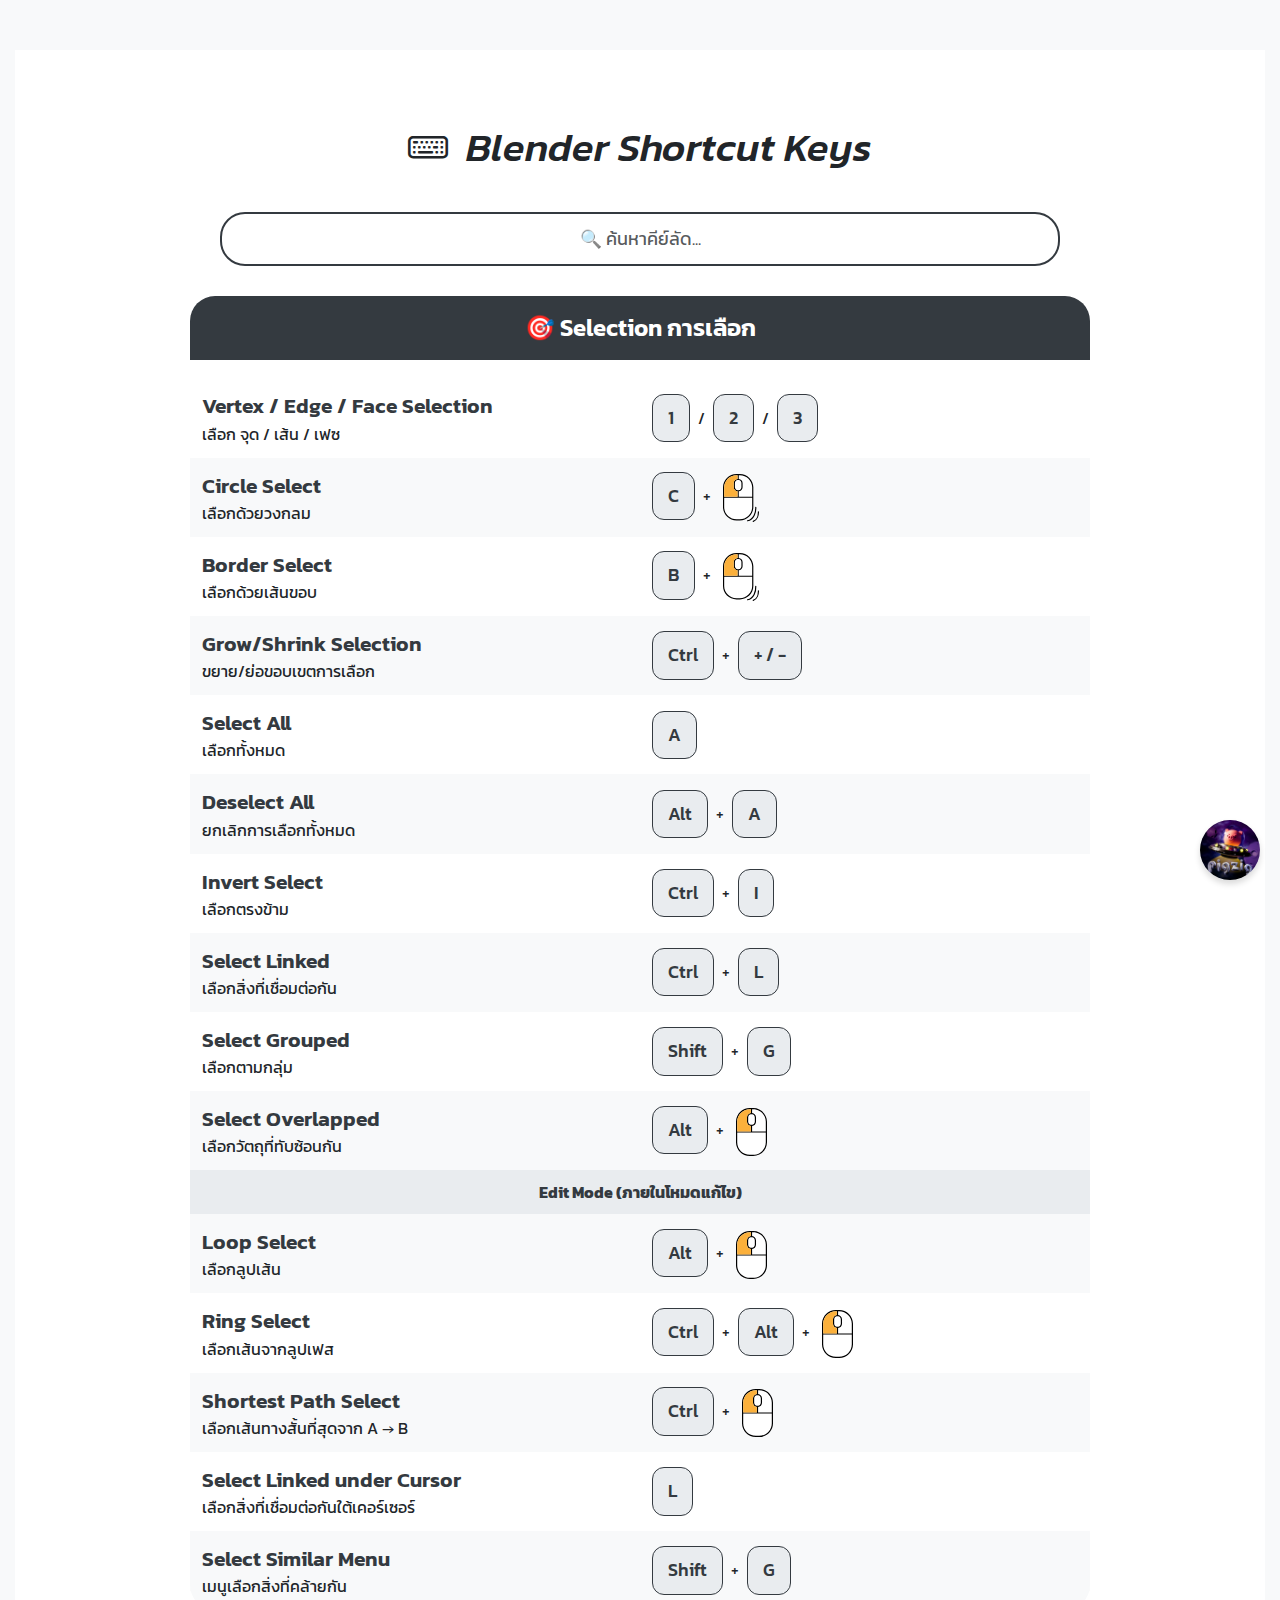
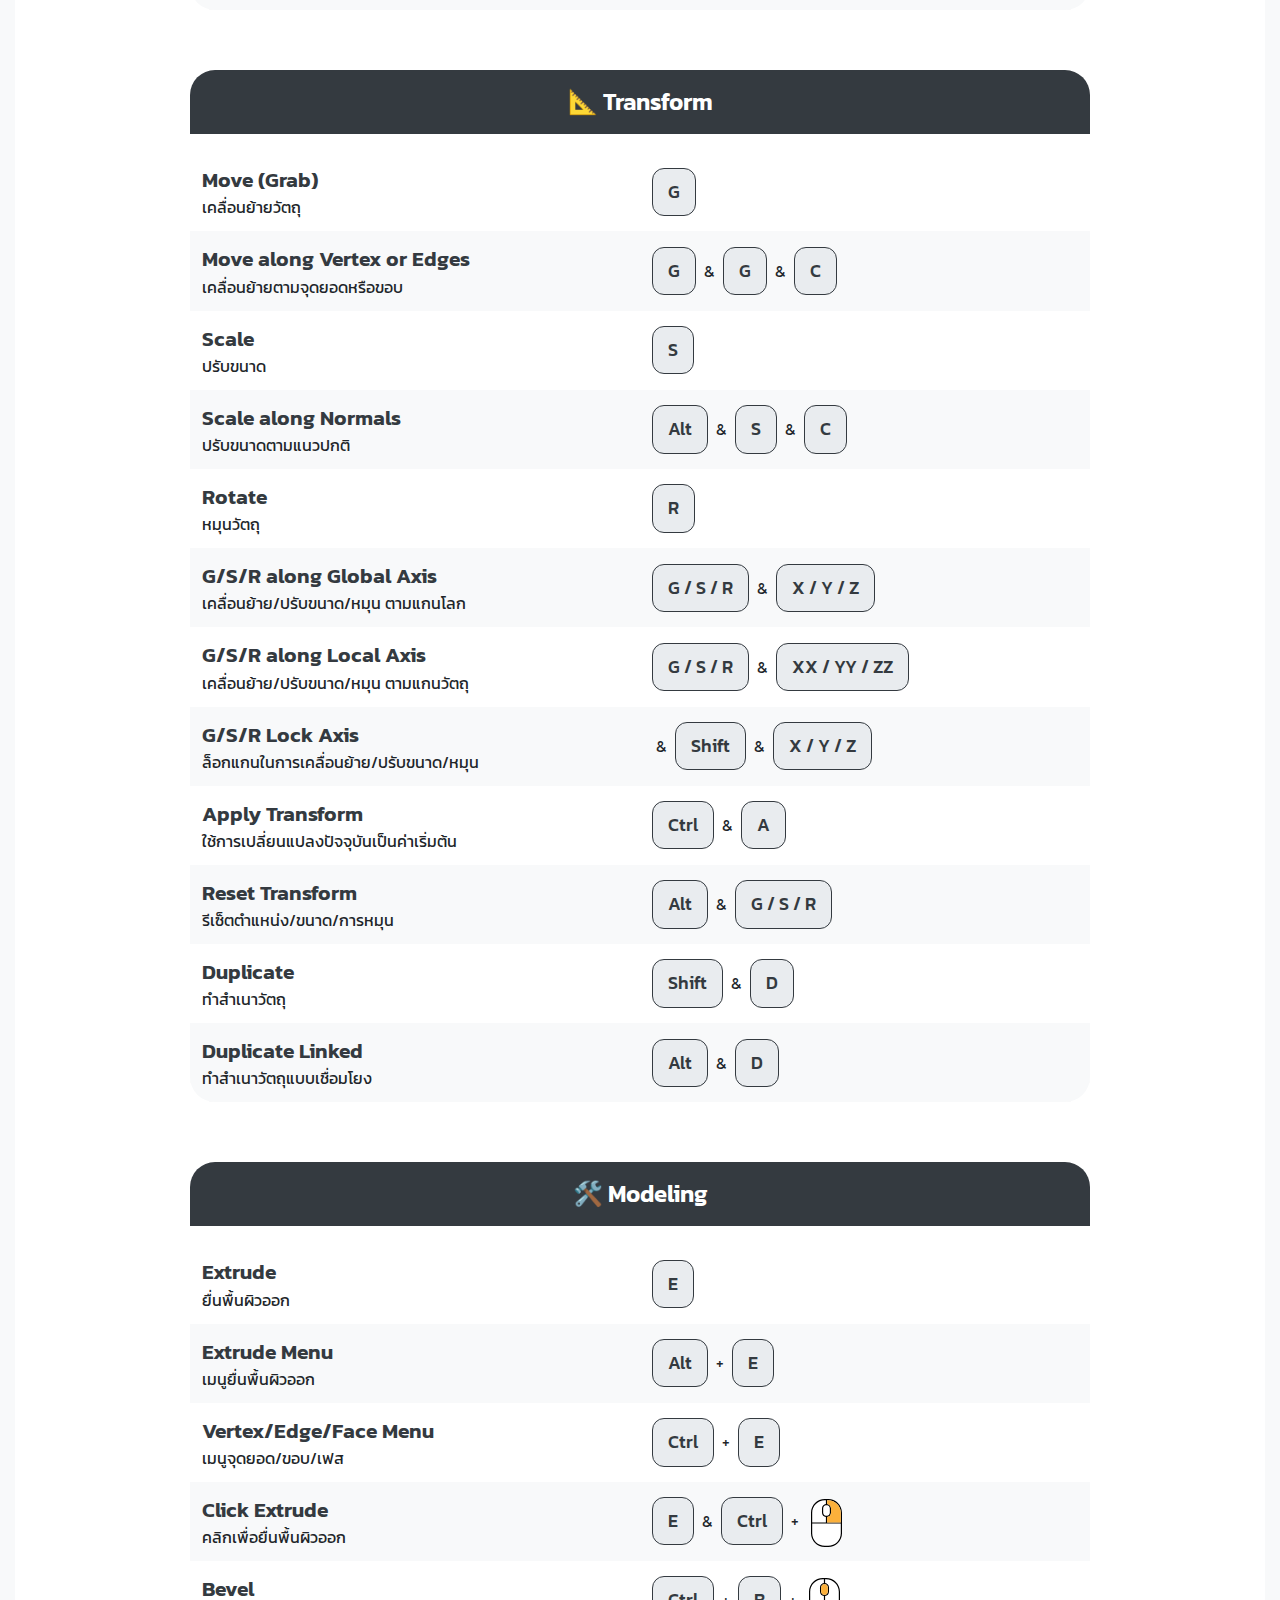
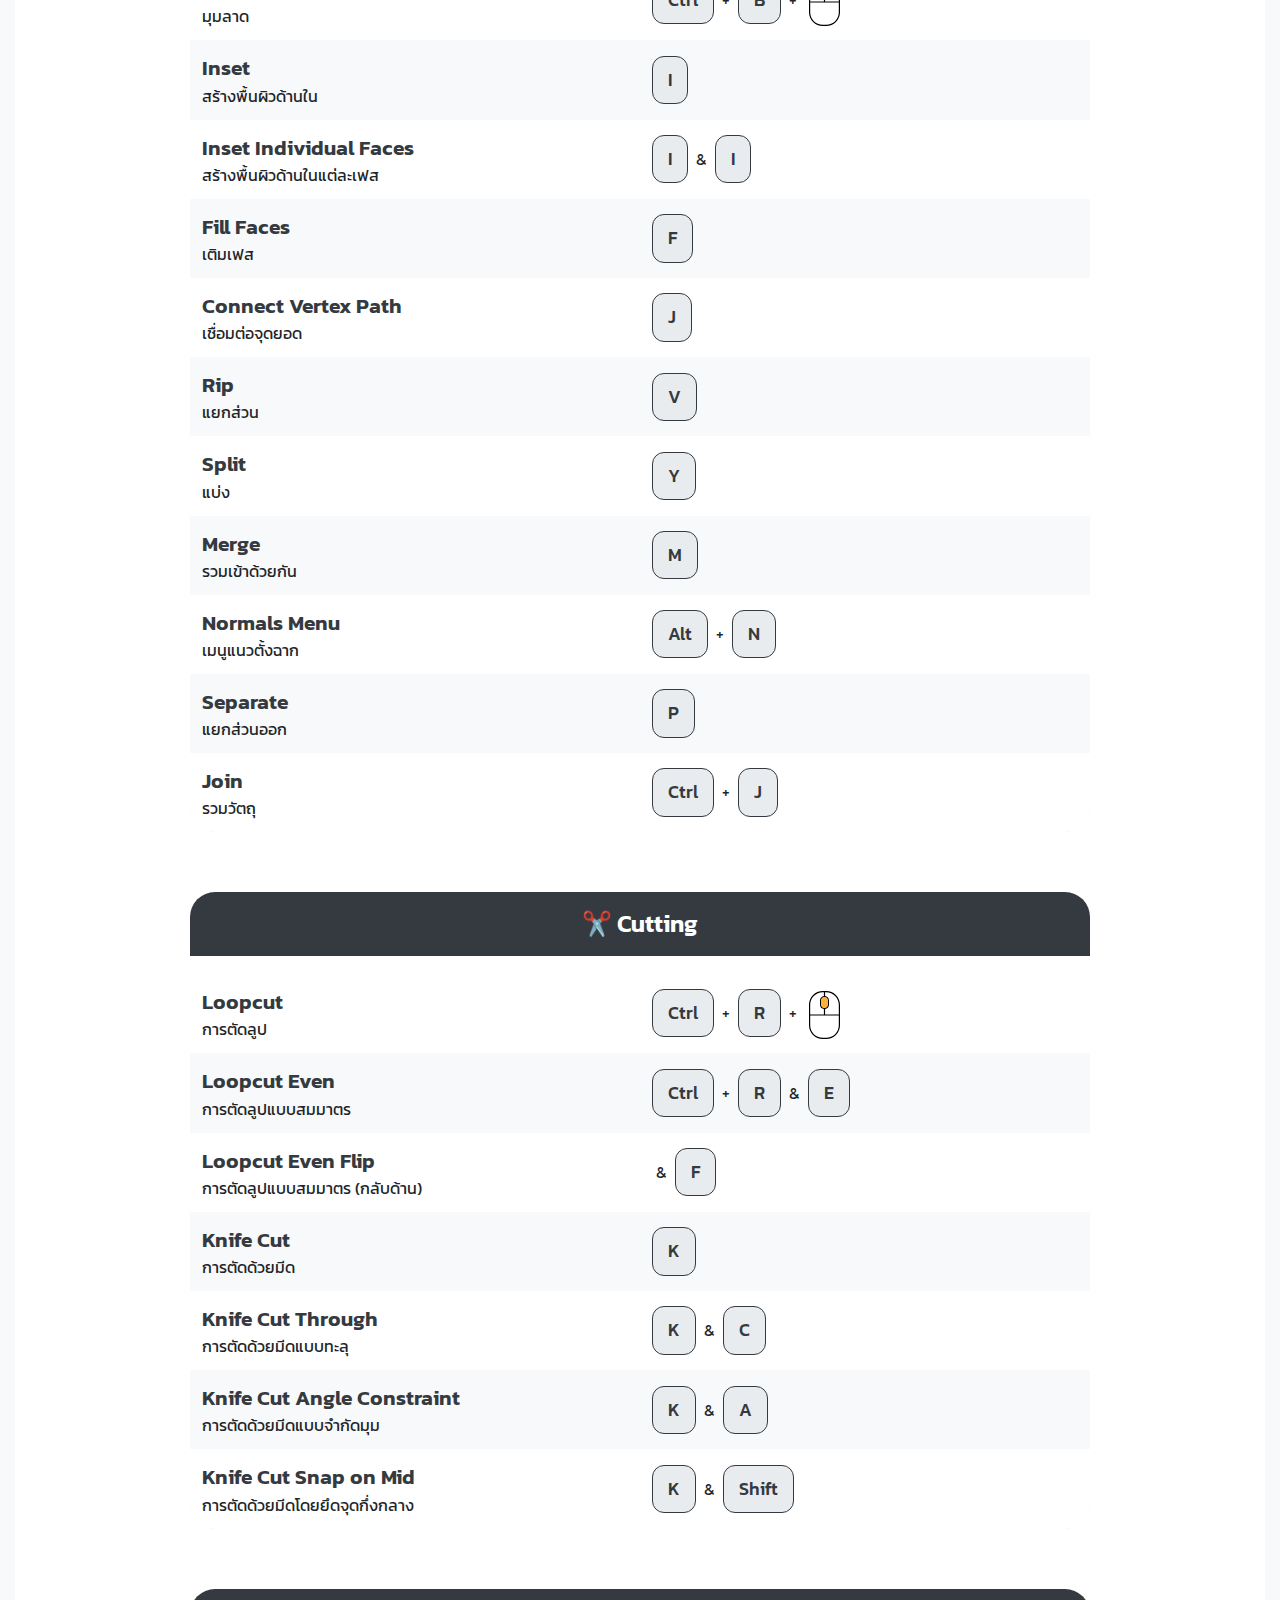
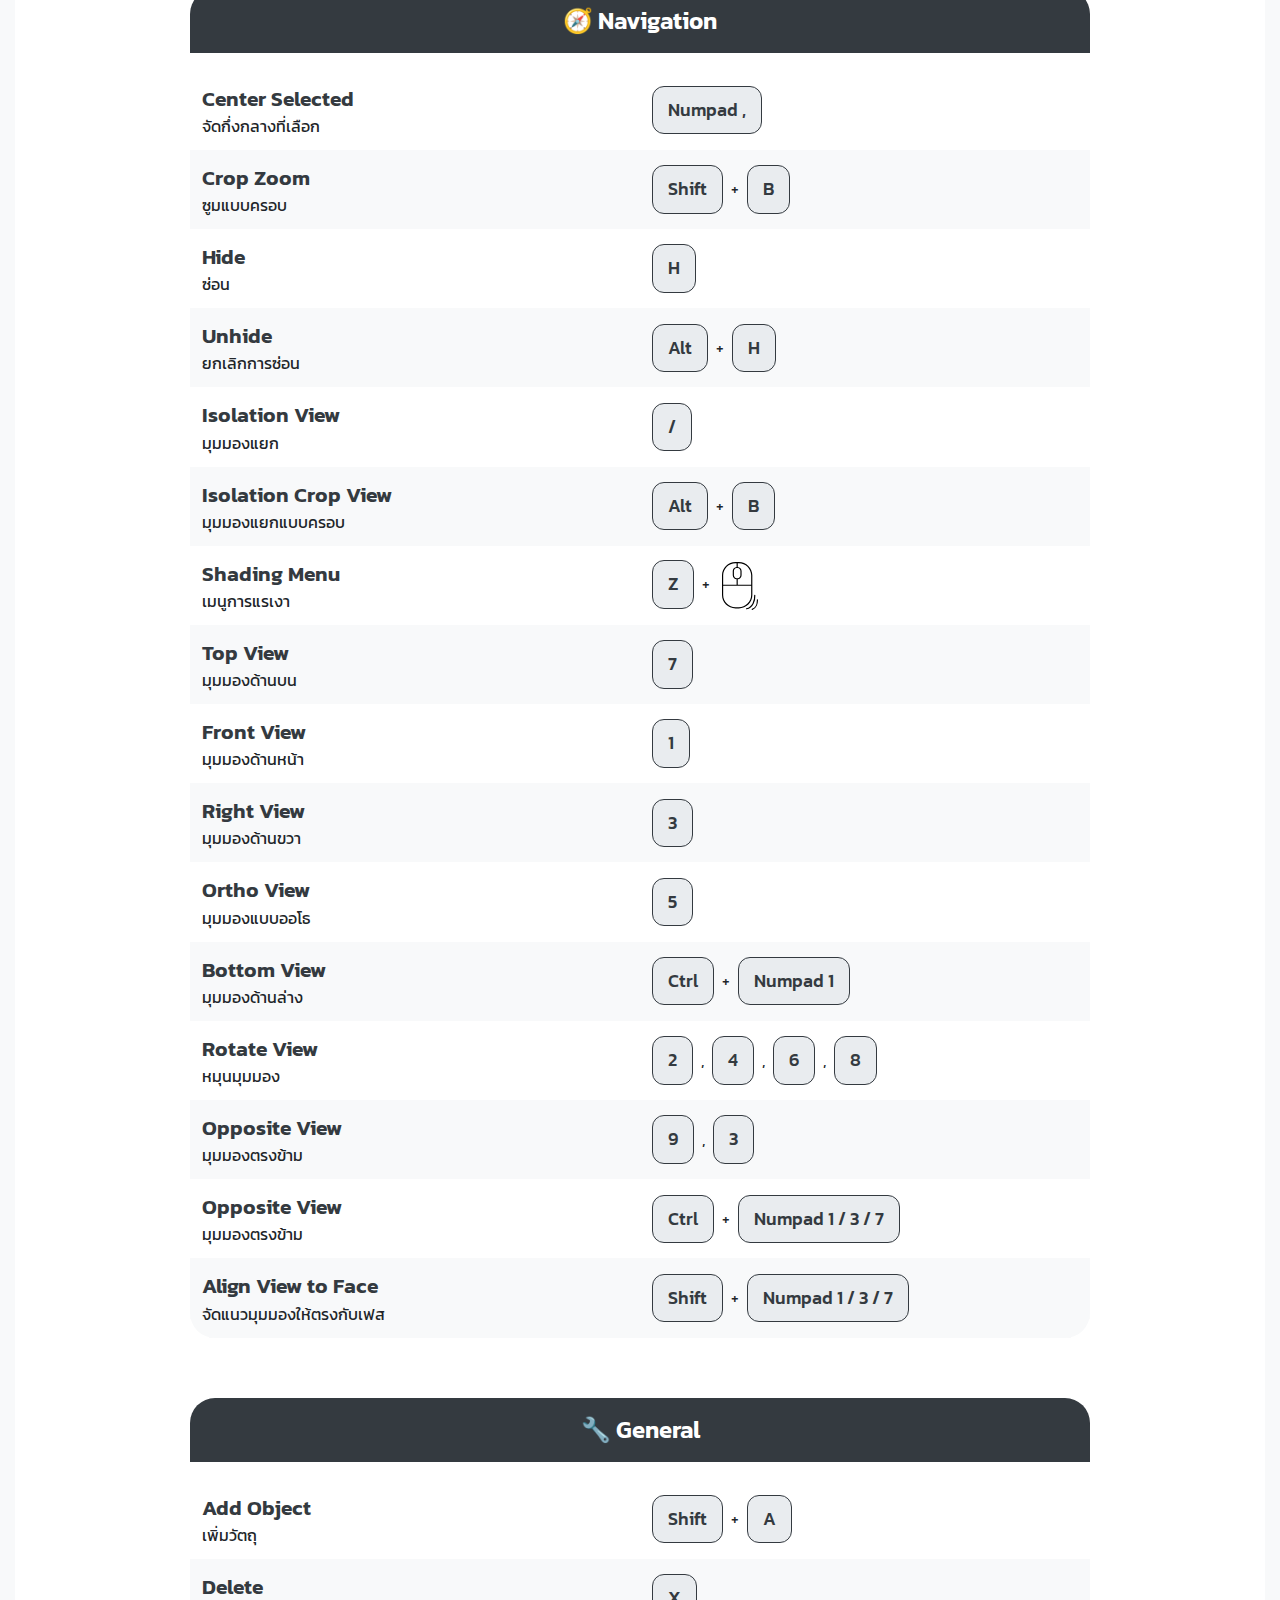
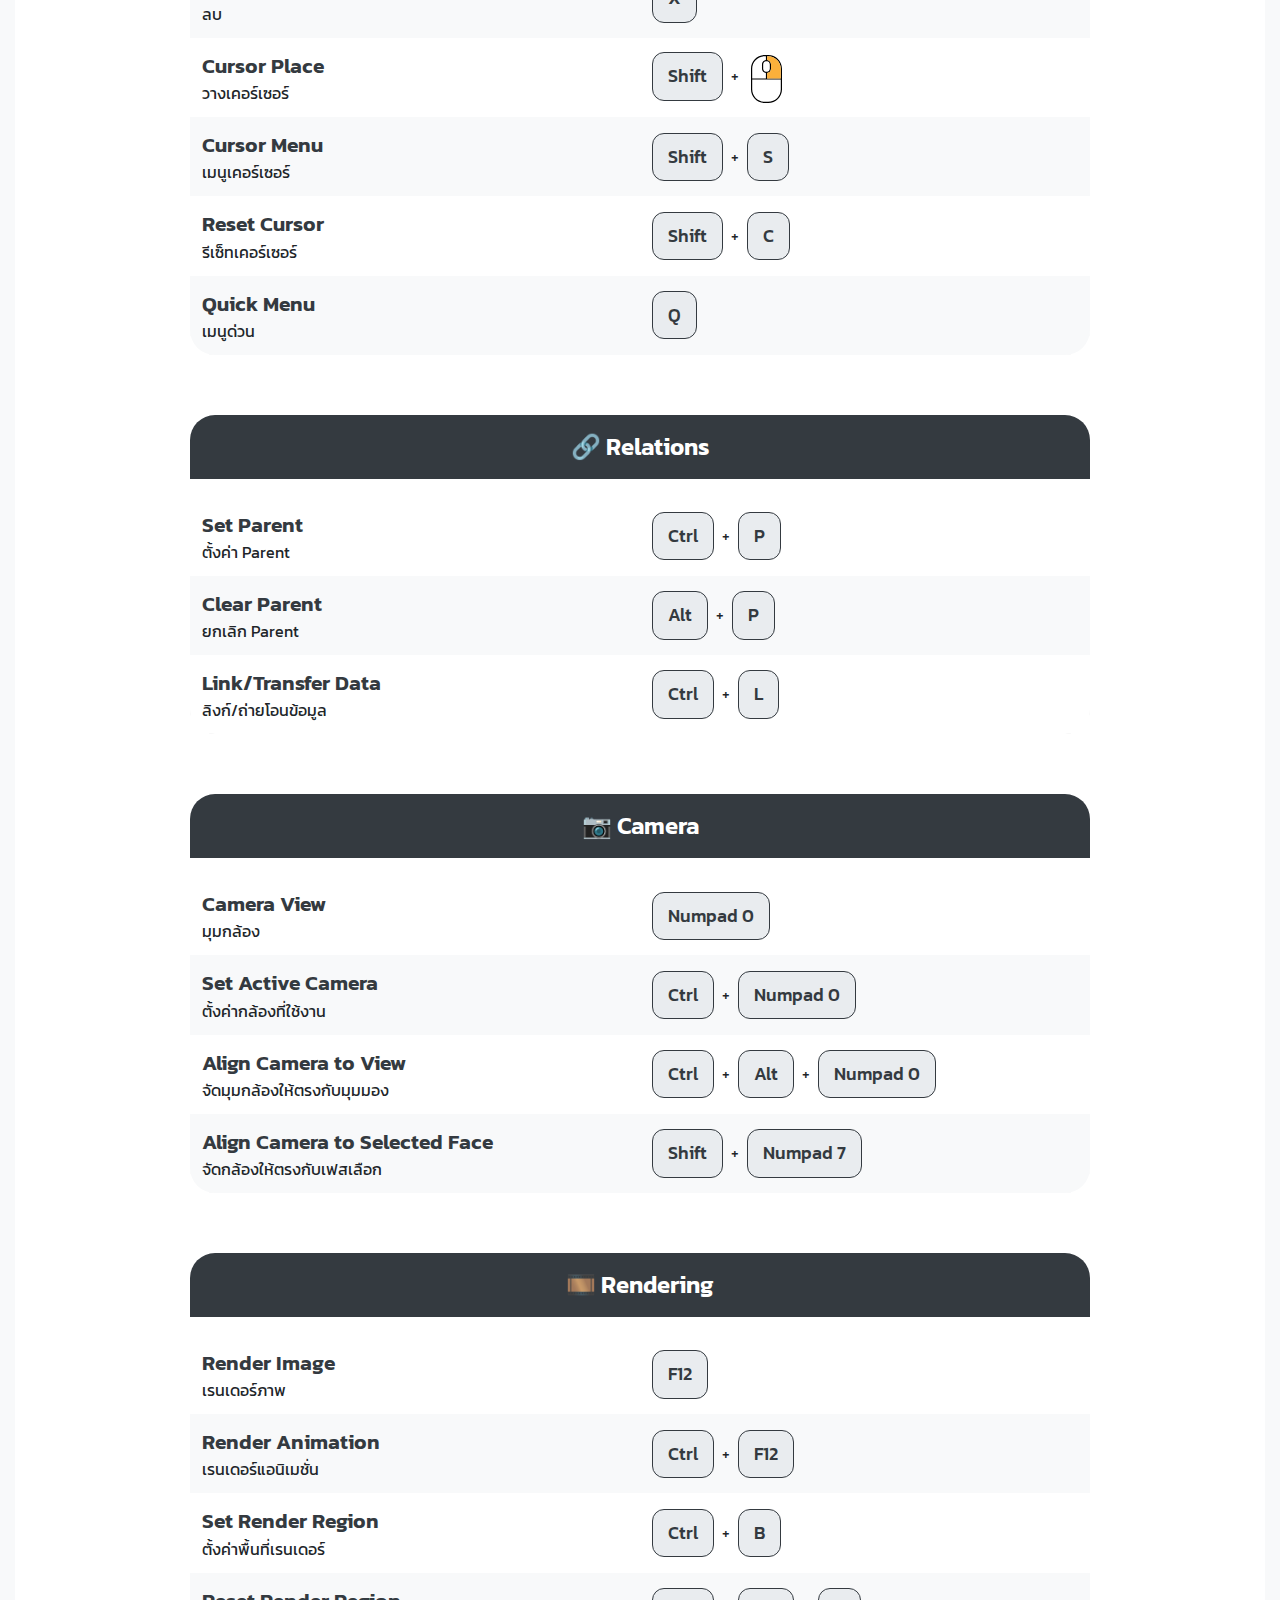
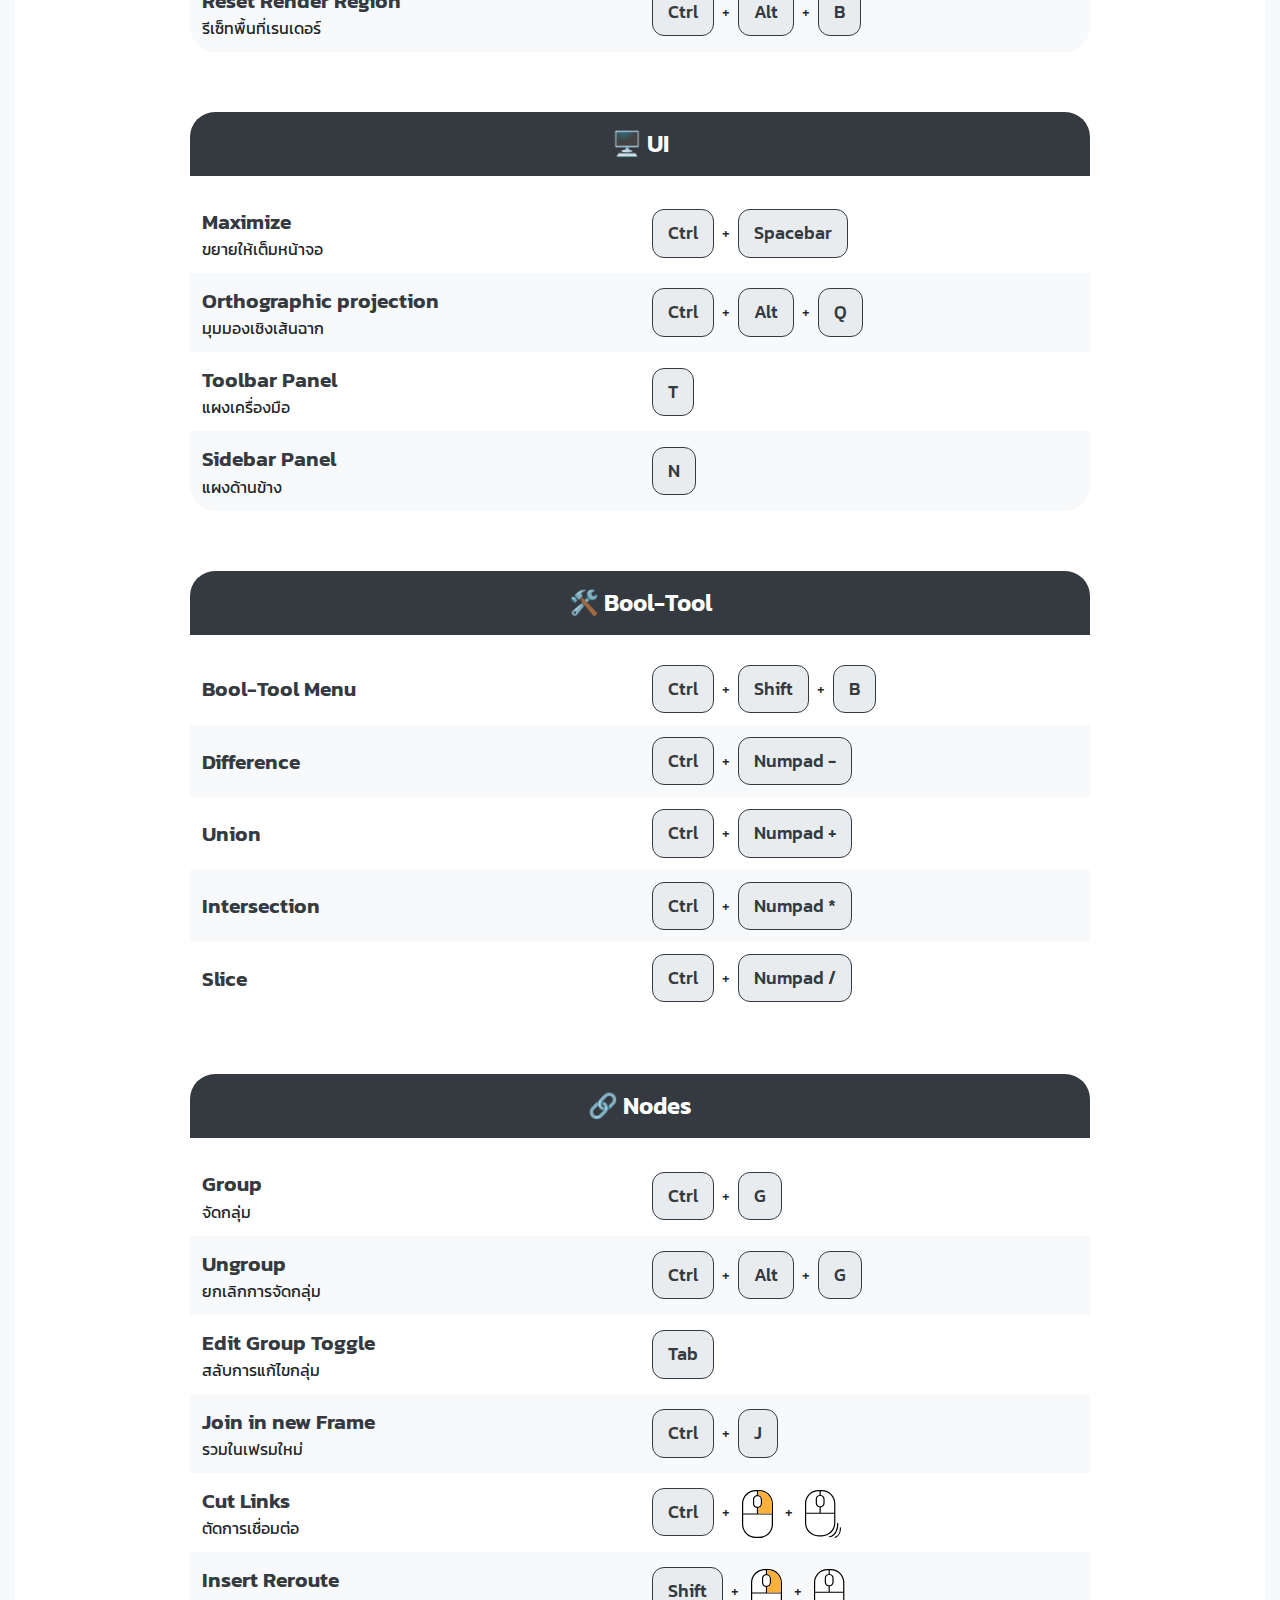
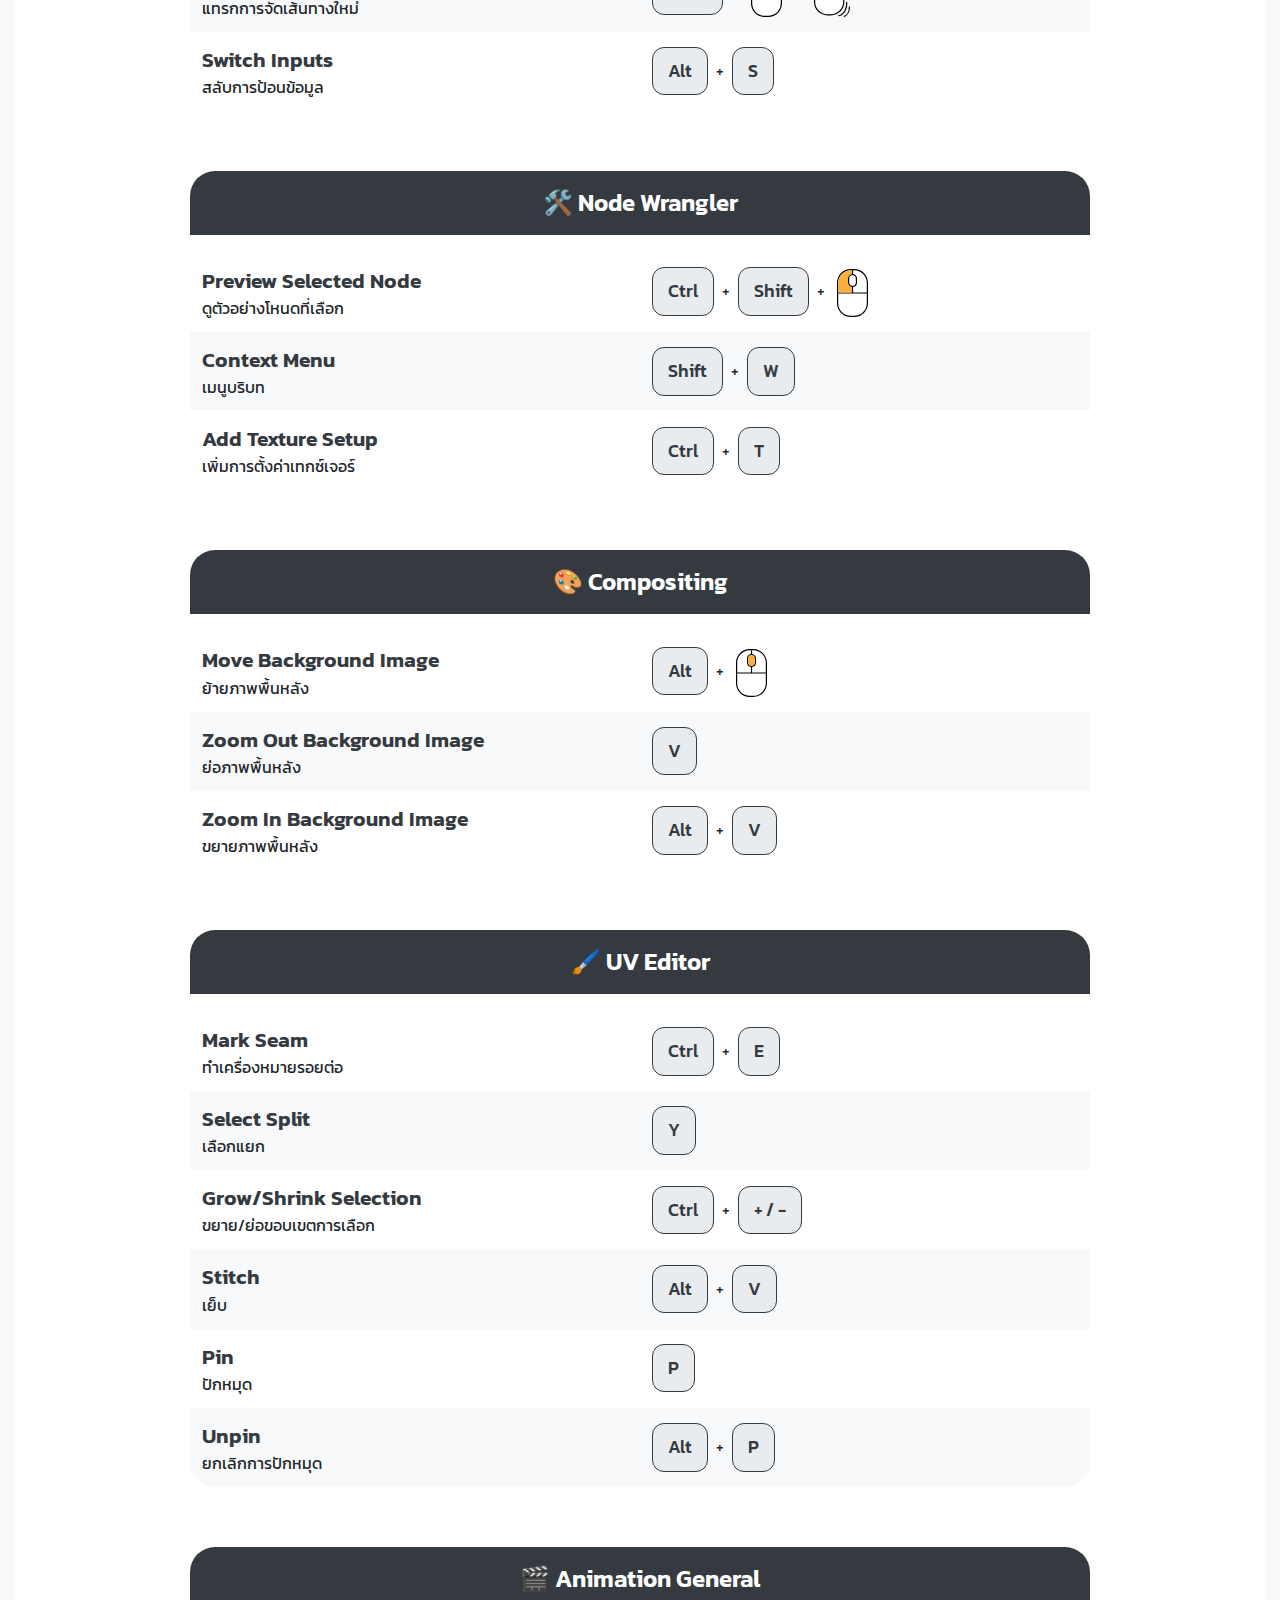
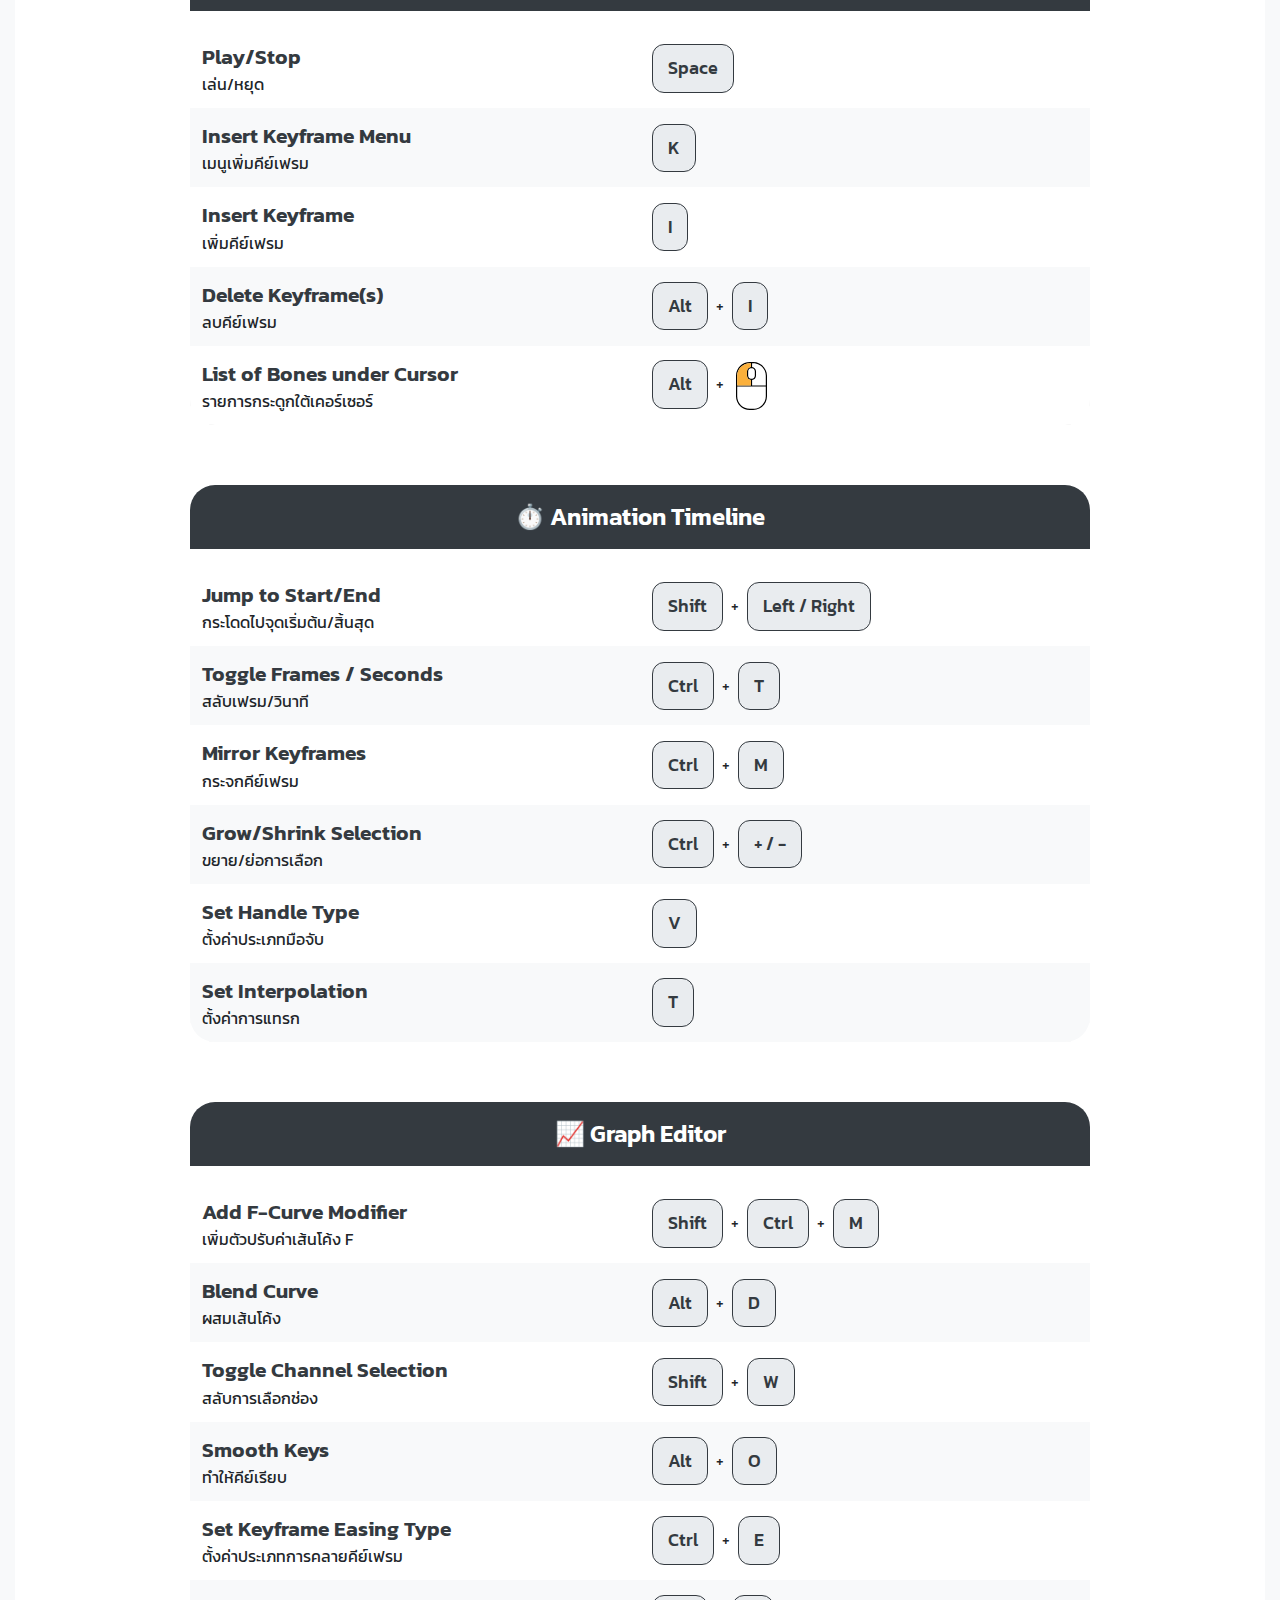
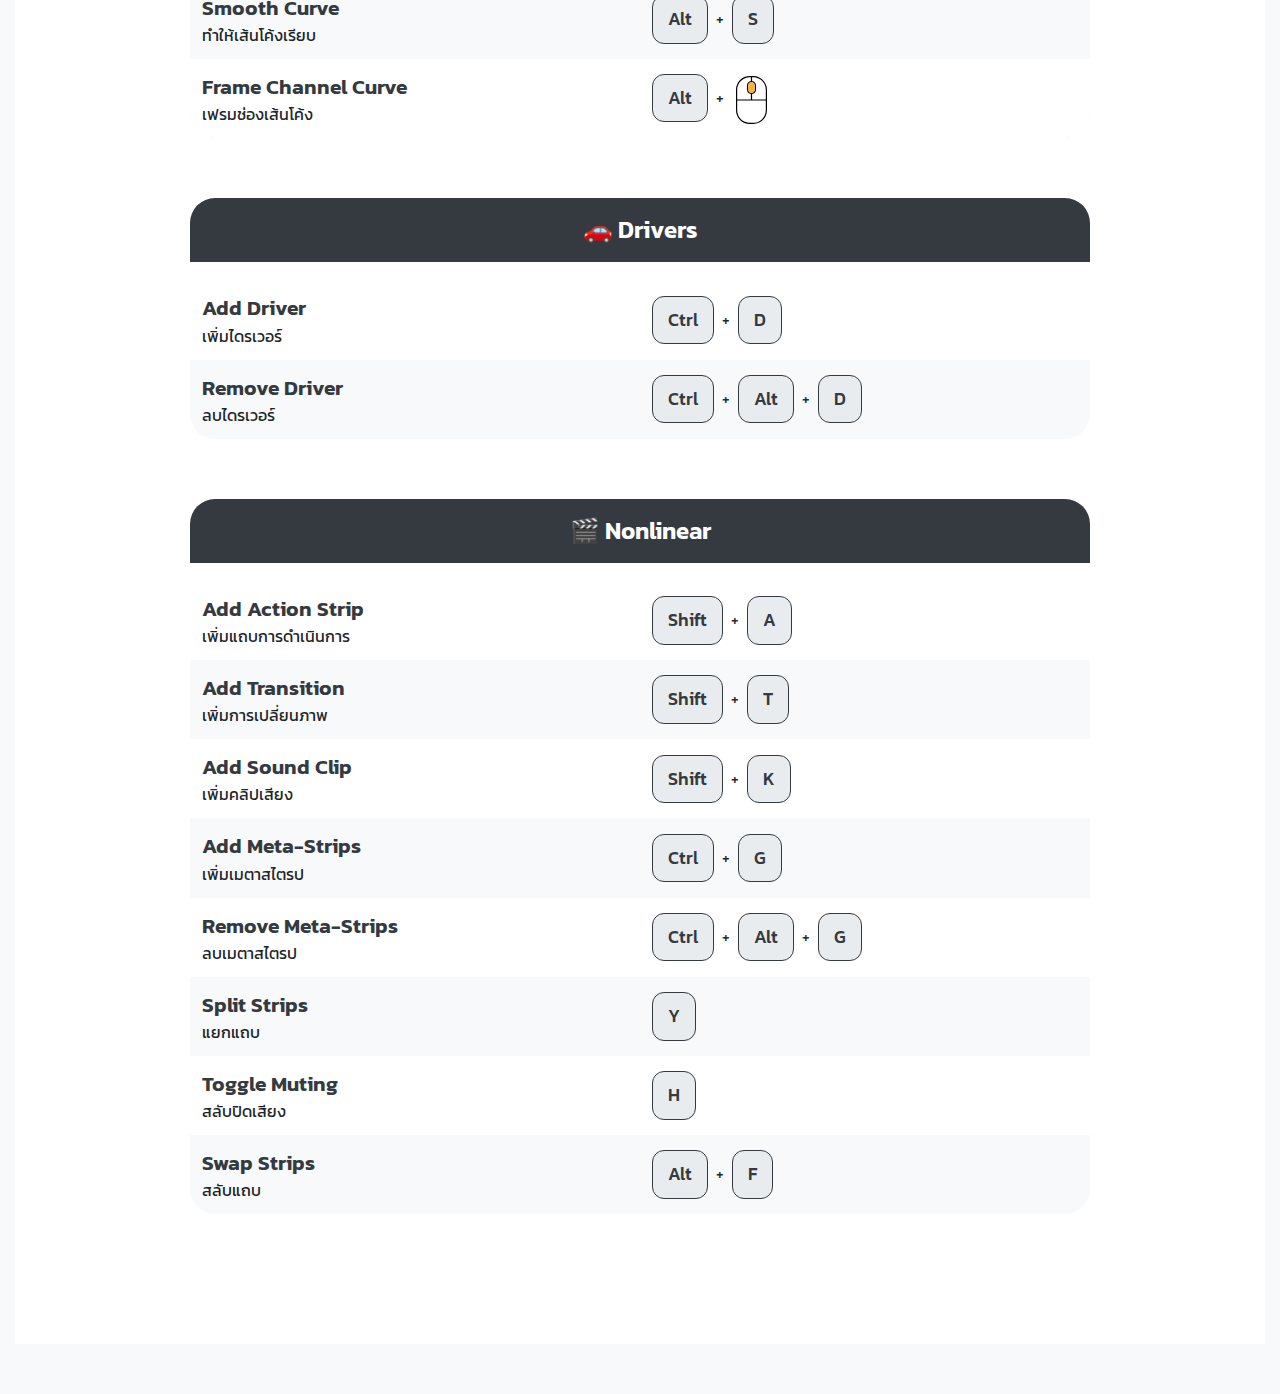
==== commit 79959c86: "Edit Space, Toggle Table, Search Options" ====
--- a/index.html
+++ b/index.html
@@ -31,17 +31,17 @@
                 onkeyup="searchTable()">
         </div>
 
-        <!-- ✅ ตาราง Shortcut (แต่ละหมวดหมู่) -->
-        <div class="table-container">
-            <table class="table-custom">
-                <thead>
-                    <tr>
-                        <th colspan="2">🎯 Selection การเลือก</th>
-                    </tr>
-                </thead>
-                <tbody id="Selection-body"></tbody>
-            </table>
-        </div>
+<!-- ✅ ตาราง Shortcut (แต่ละหมวดหมู่) -->
+<div class="table-container">
+    <table class="table-custom">
+        <thead onclick="toggleTable('Selection-body')" style="cursor: pointer;">
+            <tr>
+                <th colspan="2">🎯 Selection การเลือก</th>
+            </tr>
+        </thead>
+        <tbody id="Selection-body"></tbody>
+    </table>
+</div>
 
         <div class="table-container">
             <table class="table-custom">
--- a/assets/css/styles.css
+++ b/assets/css/styles.css
@@ -40,9 +40,11 @@
     font-size: 1.3rem;
 }
 
-html, body {
+html,
+body {
     font-family: 'Kanit', serif;
-    font-weight: 100; /* หรือกำหนดน้ำหนักฟอนต์ตามต้องการ */
+    font-weight: 100;
+    /* หรือกำหนดน้ำหนักฟอนต์ตามต้องการ */
     background-color: var(--background-color);
     padding: 50px 15px;
 }
@@ -140,7 +142,8 @@
 .table-custom tbody tr:hover td {
     background-color: var(--hover-color);
 }
-body { 
+
+body {
     font-family: 'Kanit', serif;
     font-weight: 100;
     background-color: var(--background-color);
@@ -170,7 +173,7 @@
 
 /* 🖱️ ไอคอนเมาส์ */
 .mouse-icon {
-    width: 48px;
+    width: px;
     height: 48px;
     vertical-align: middle;
     pointer-events: none;
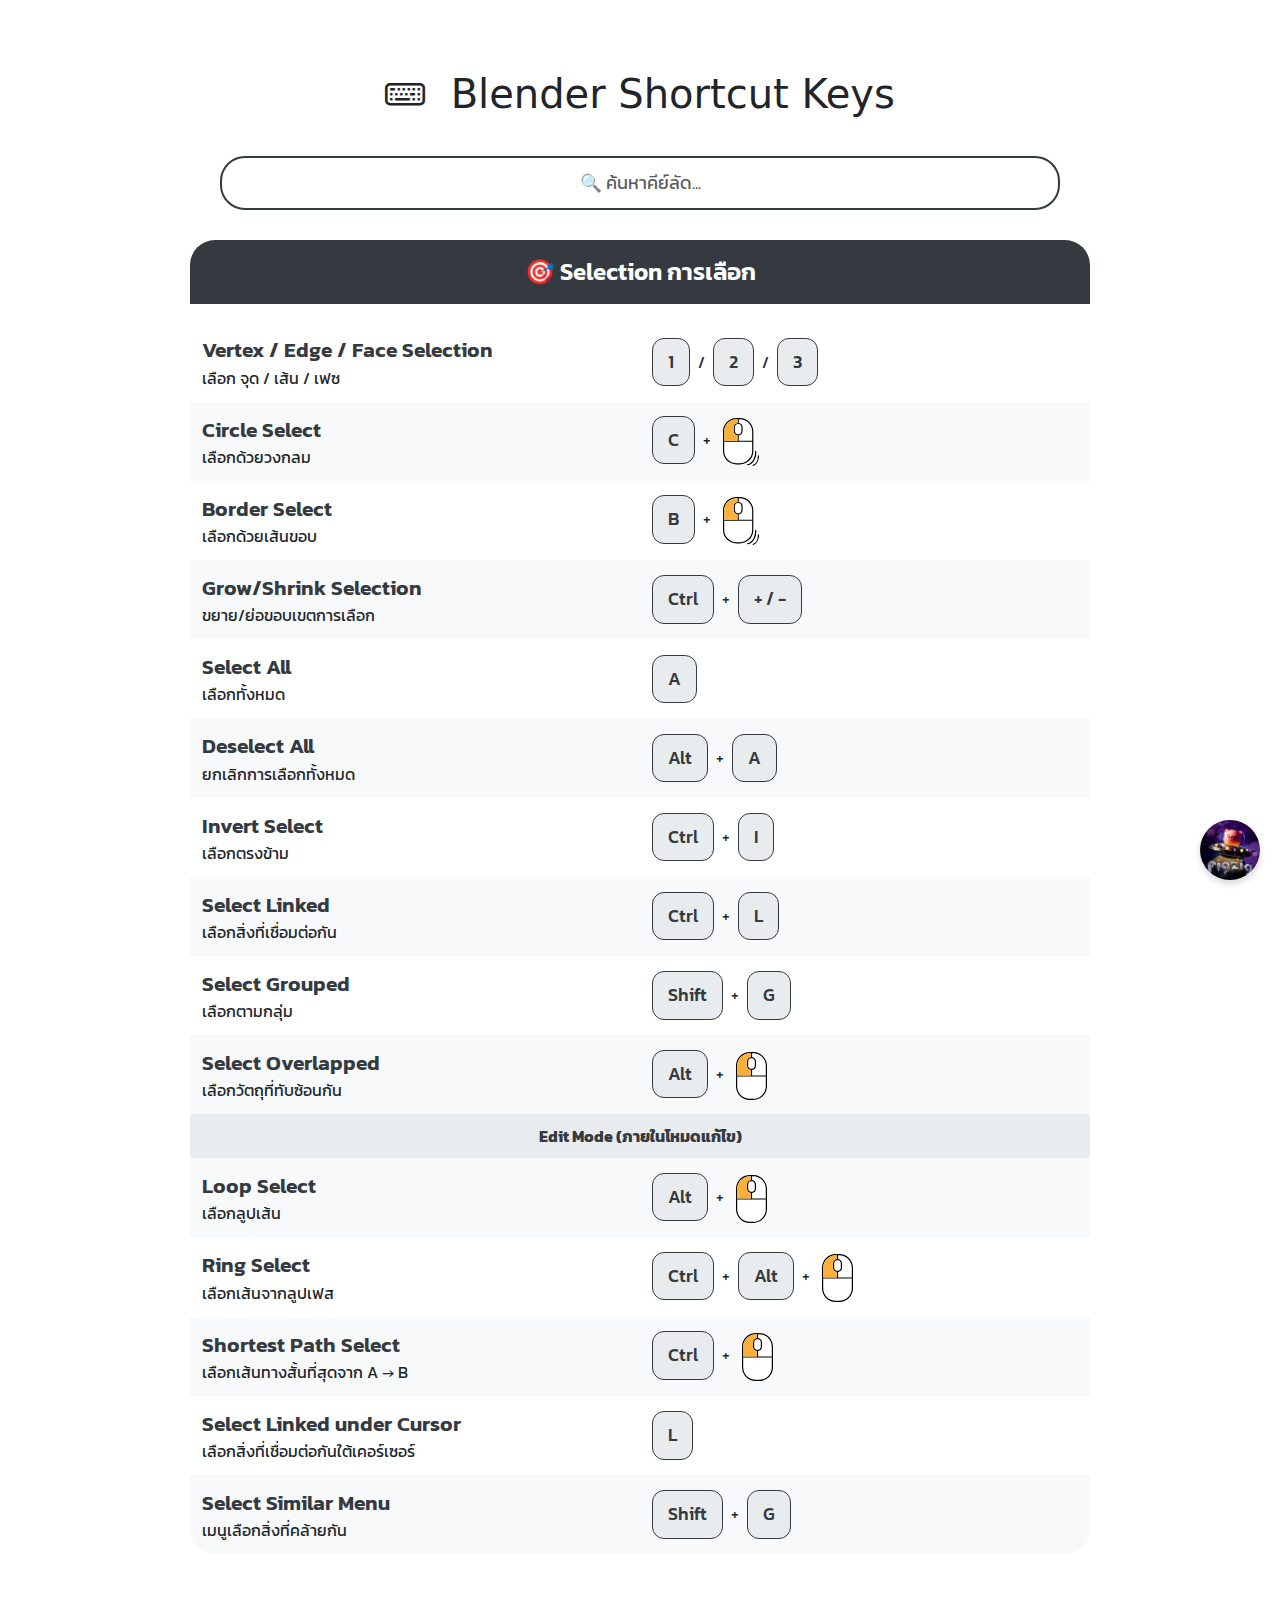
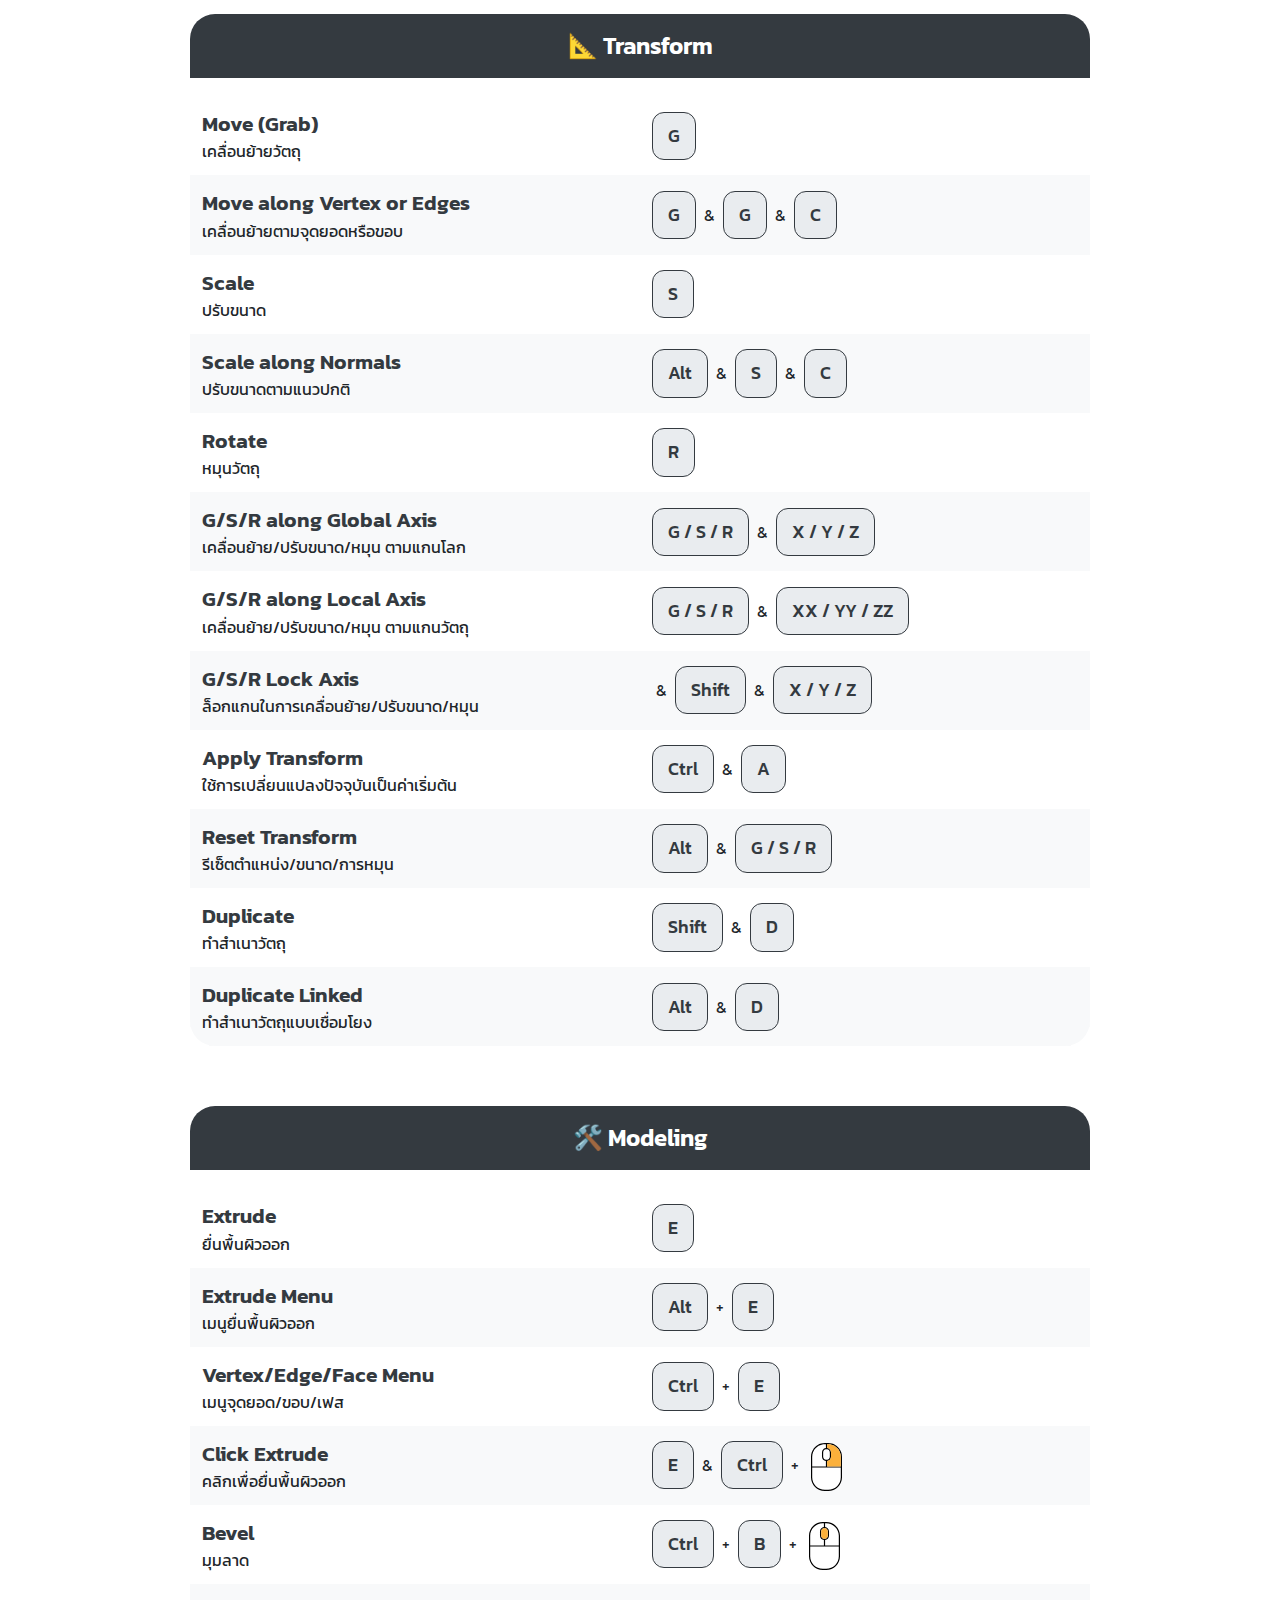
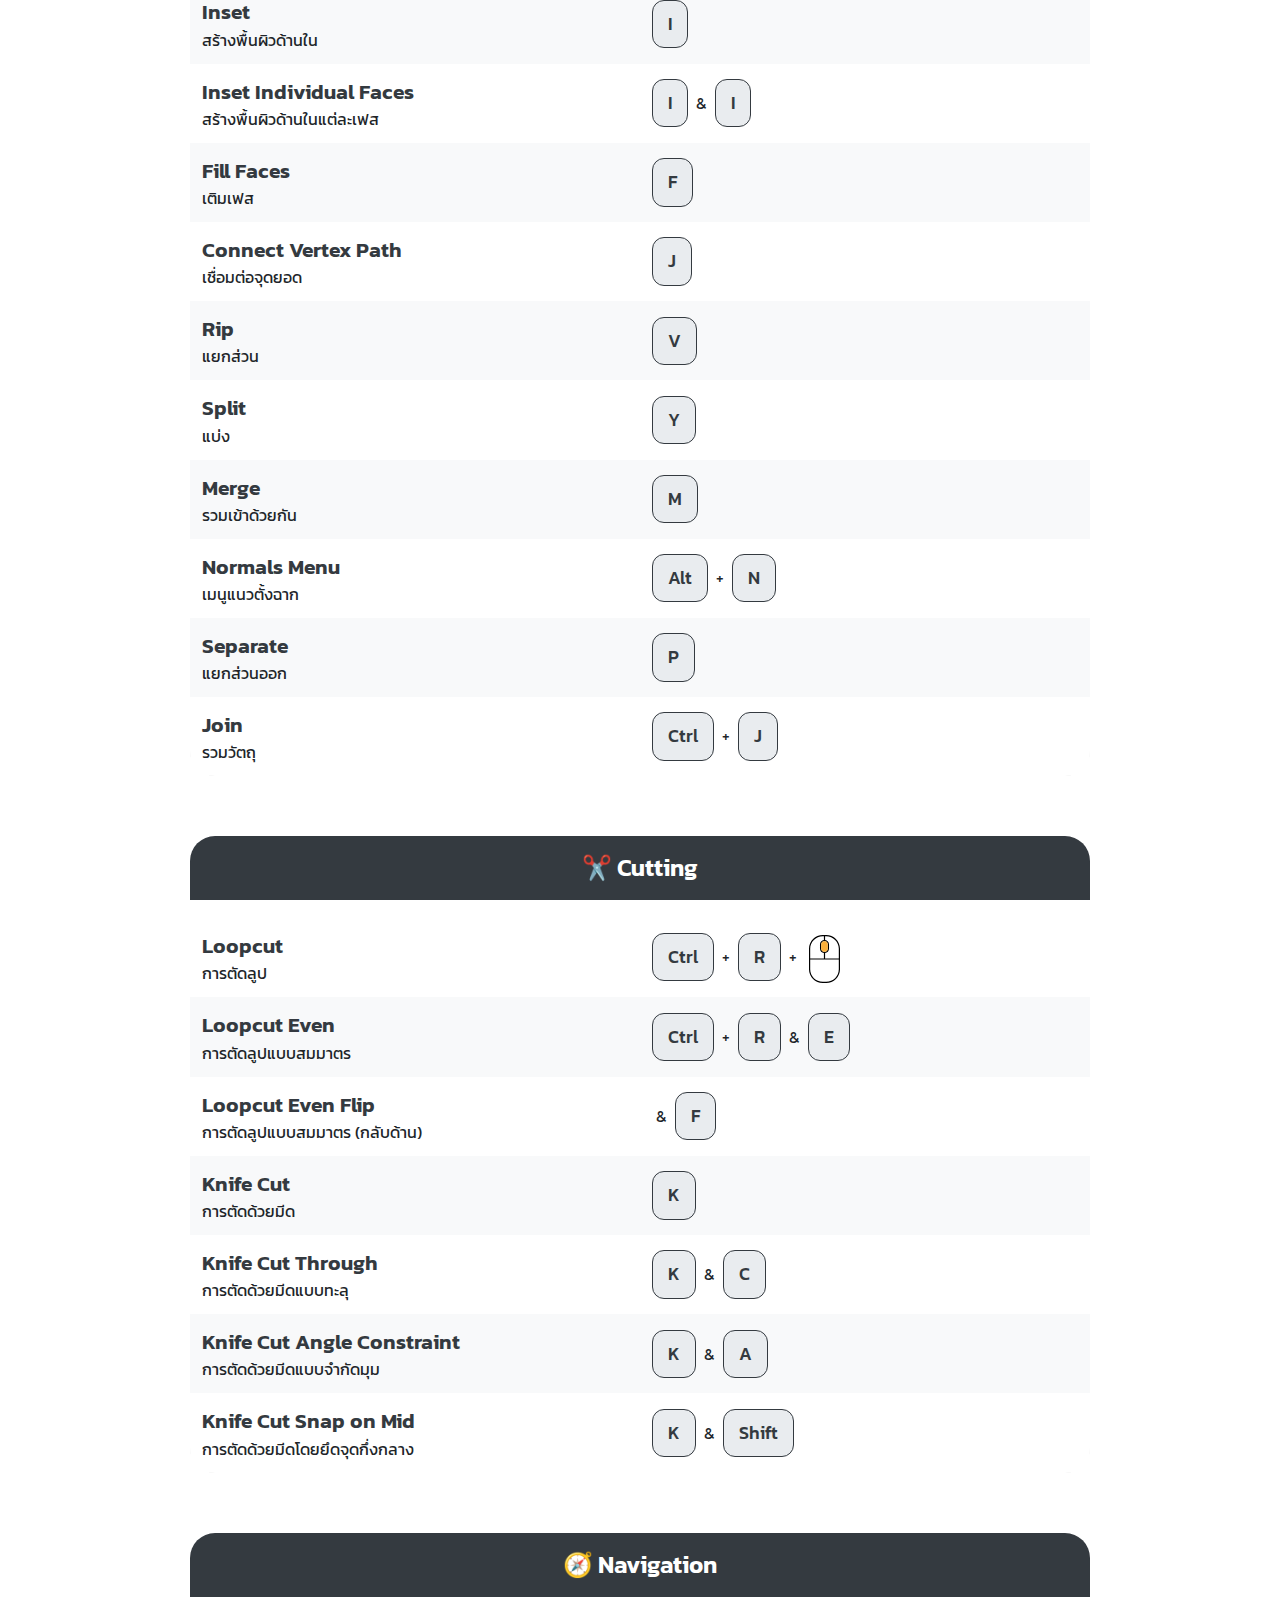
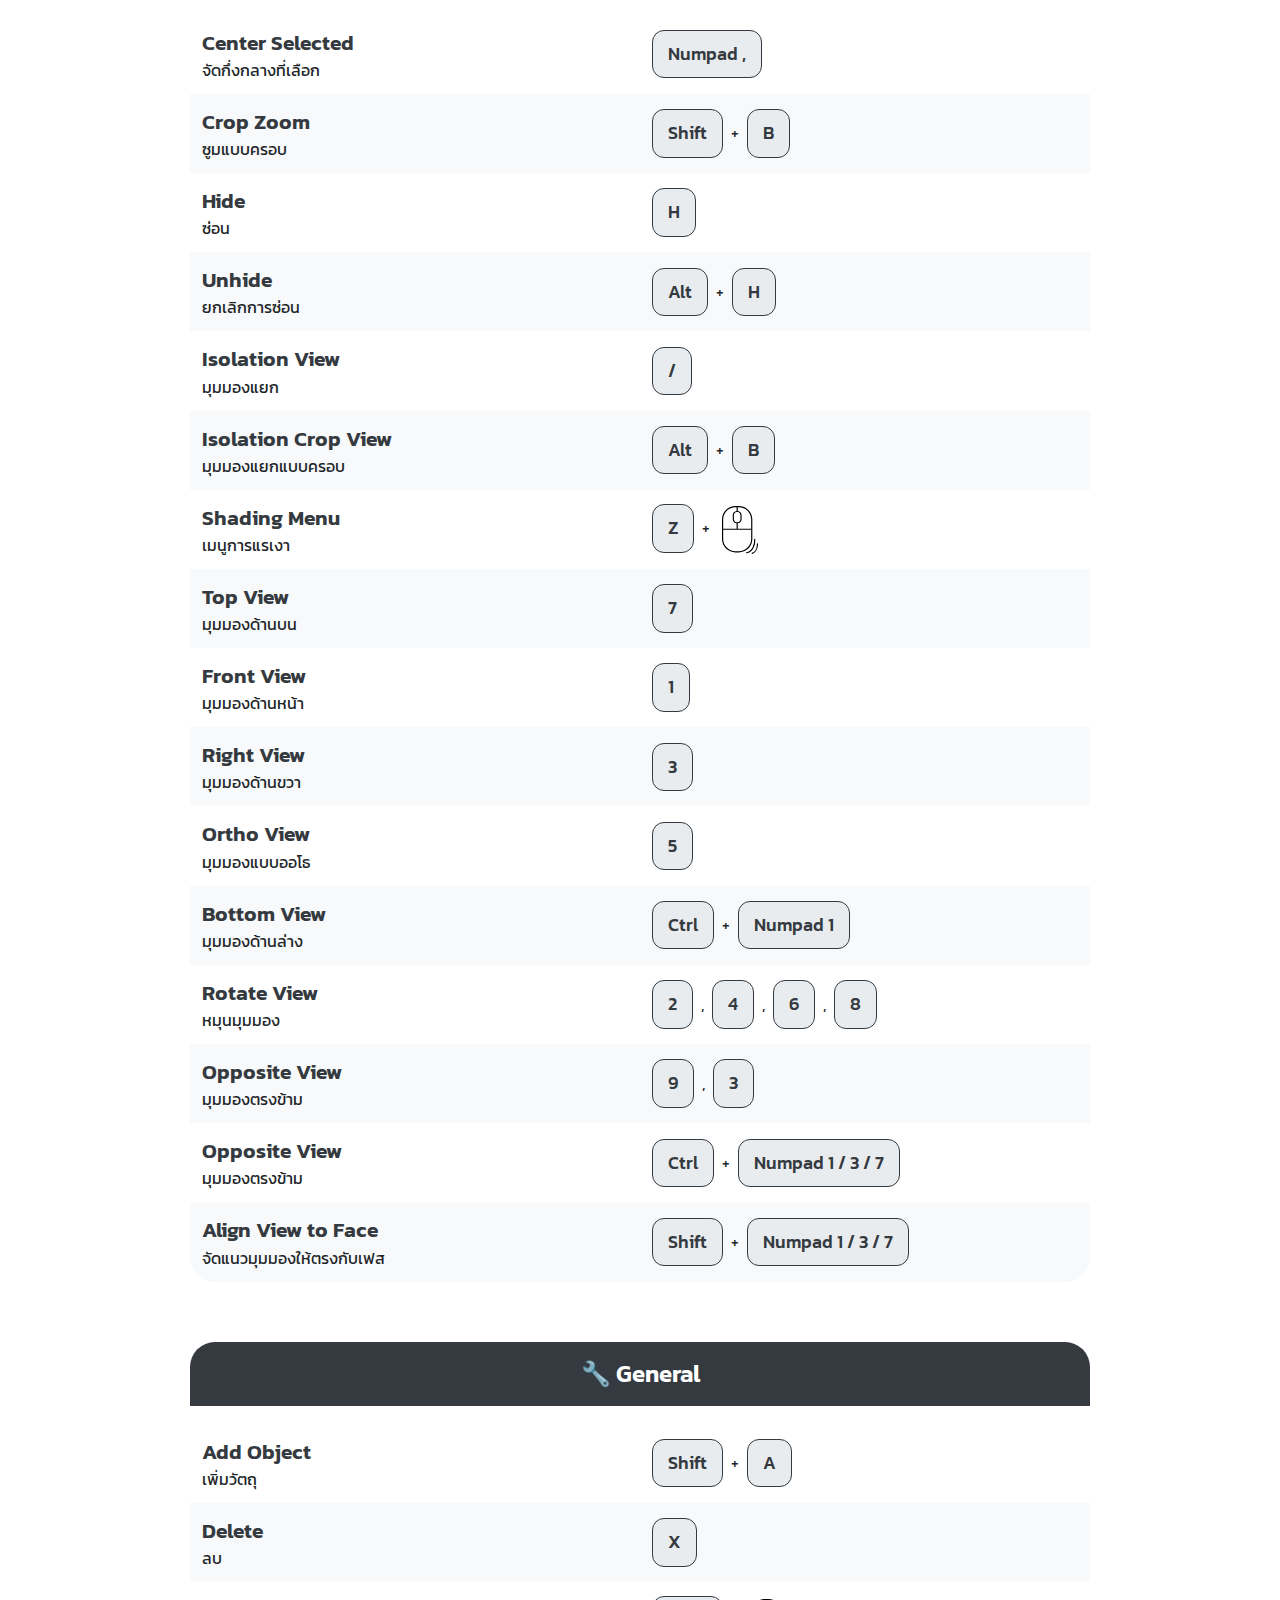
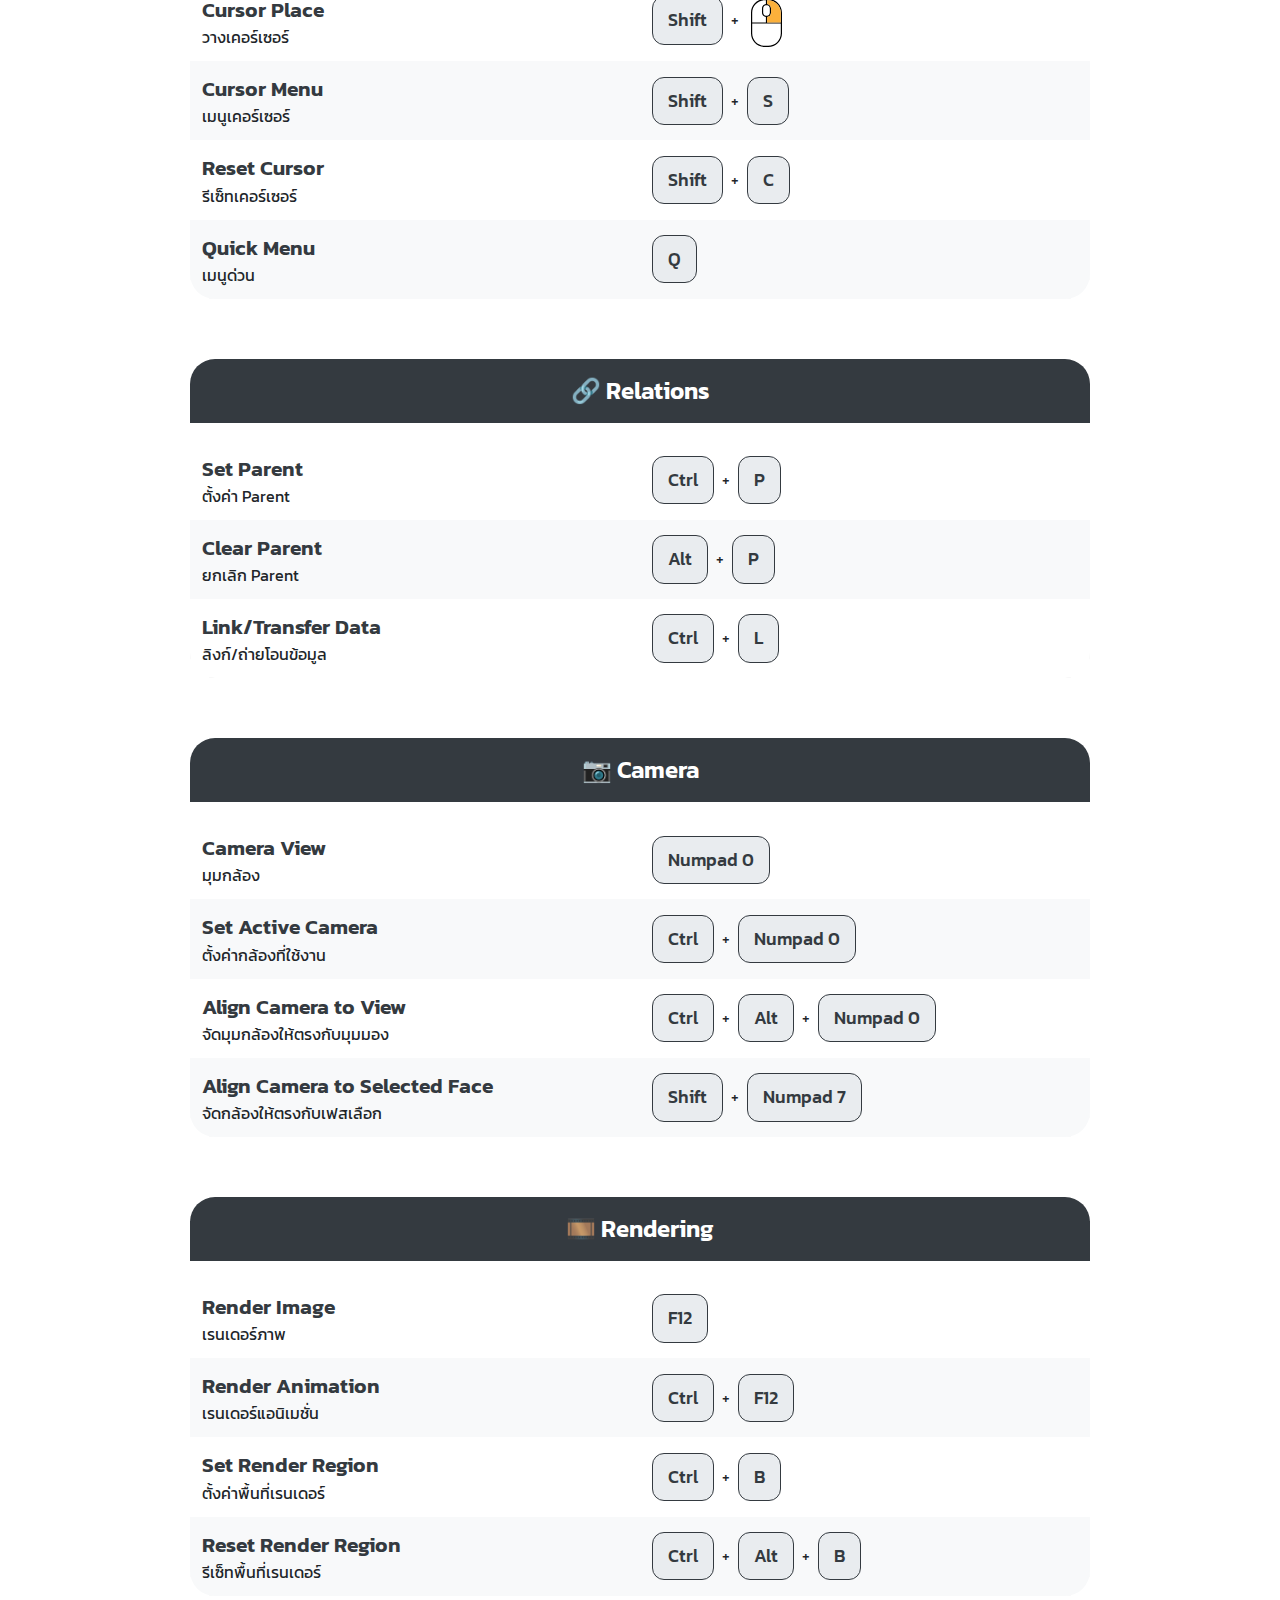
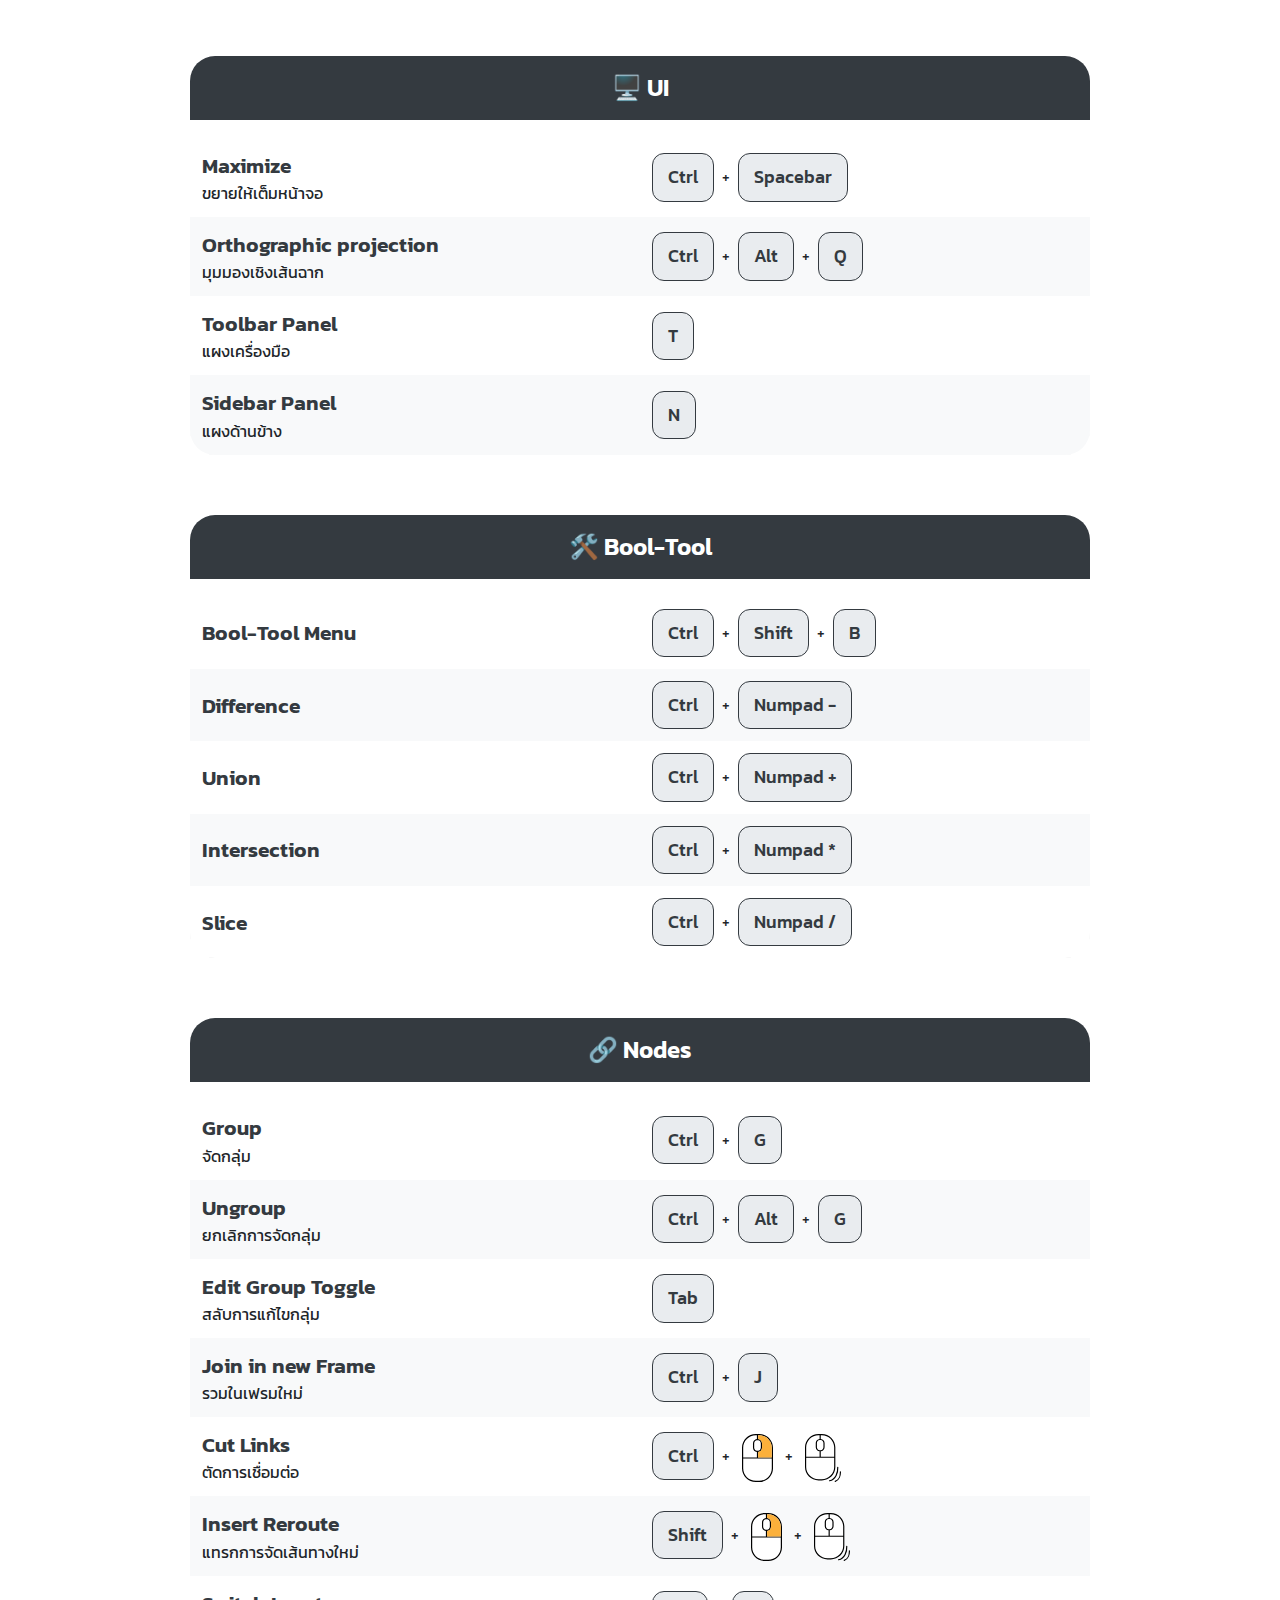
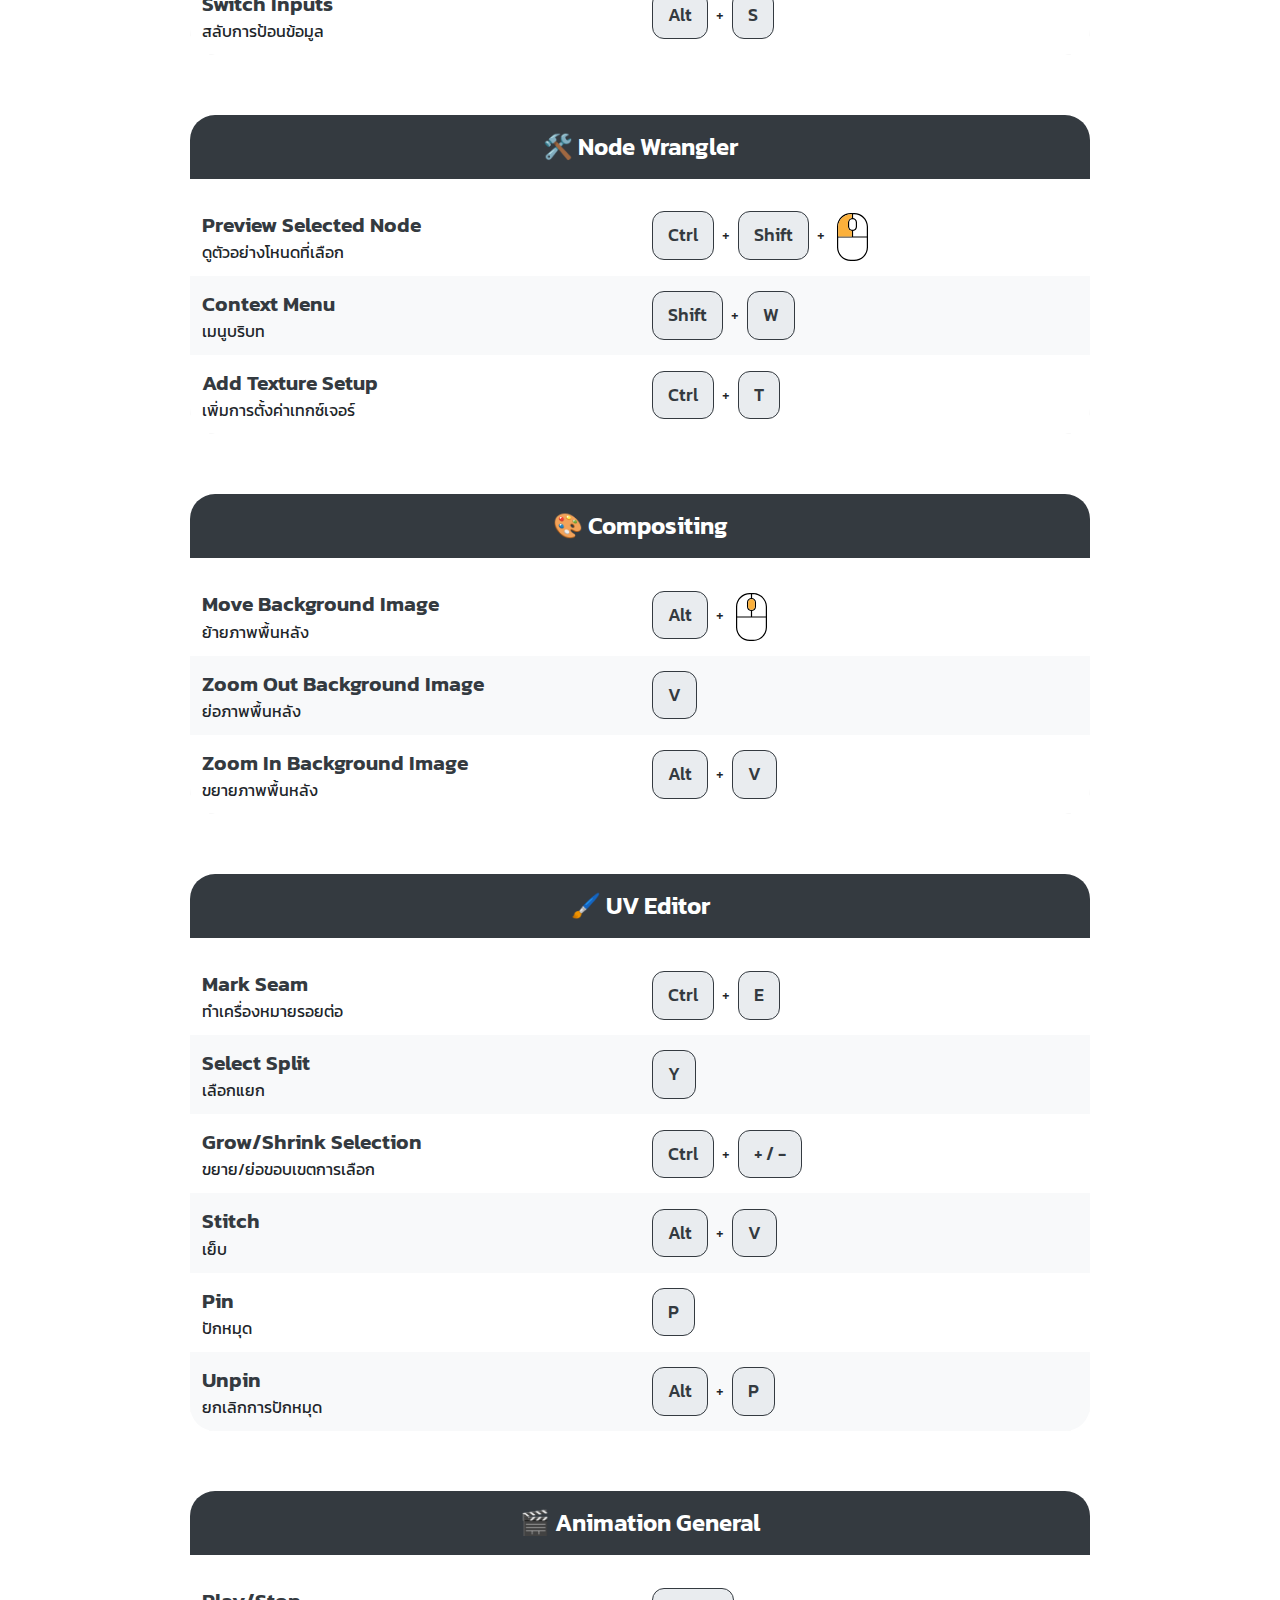
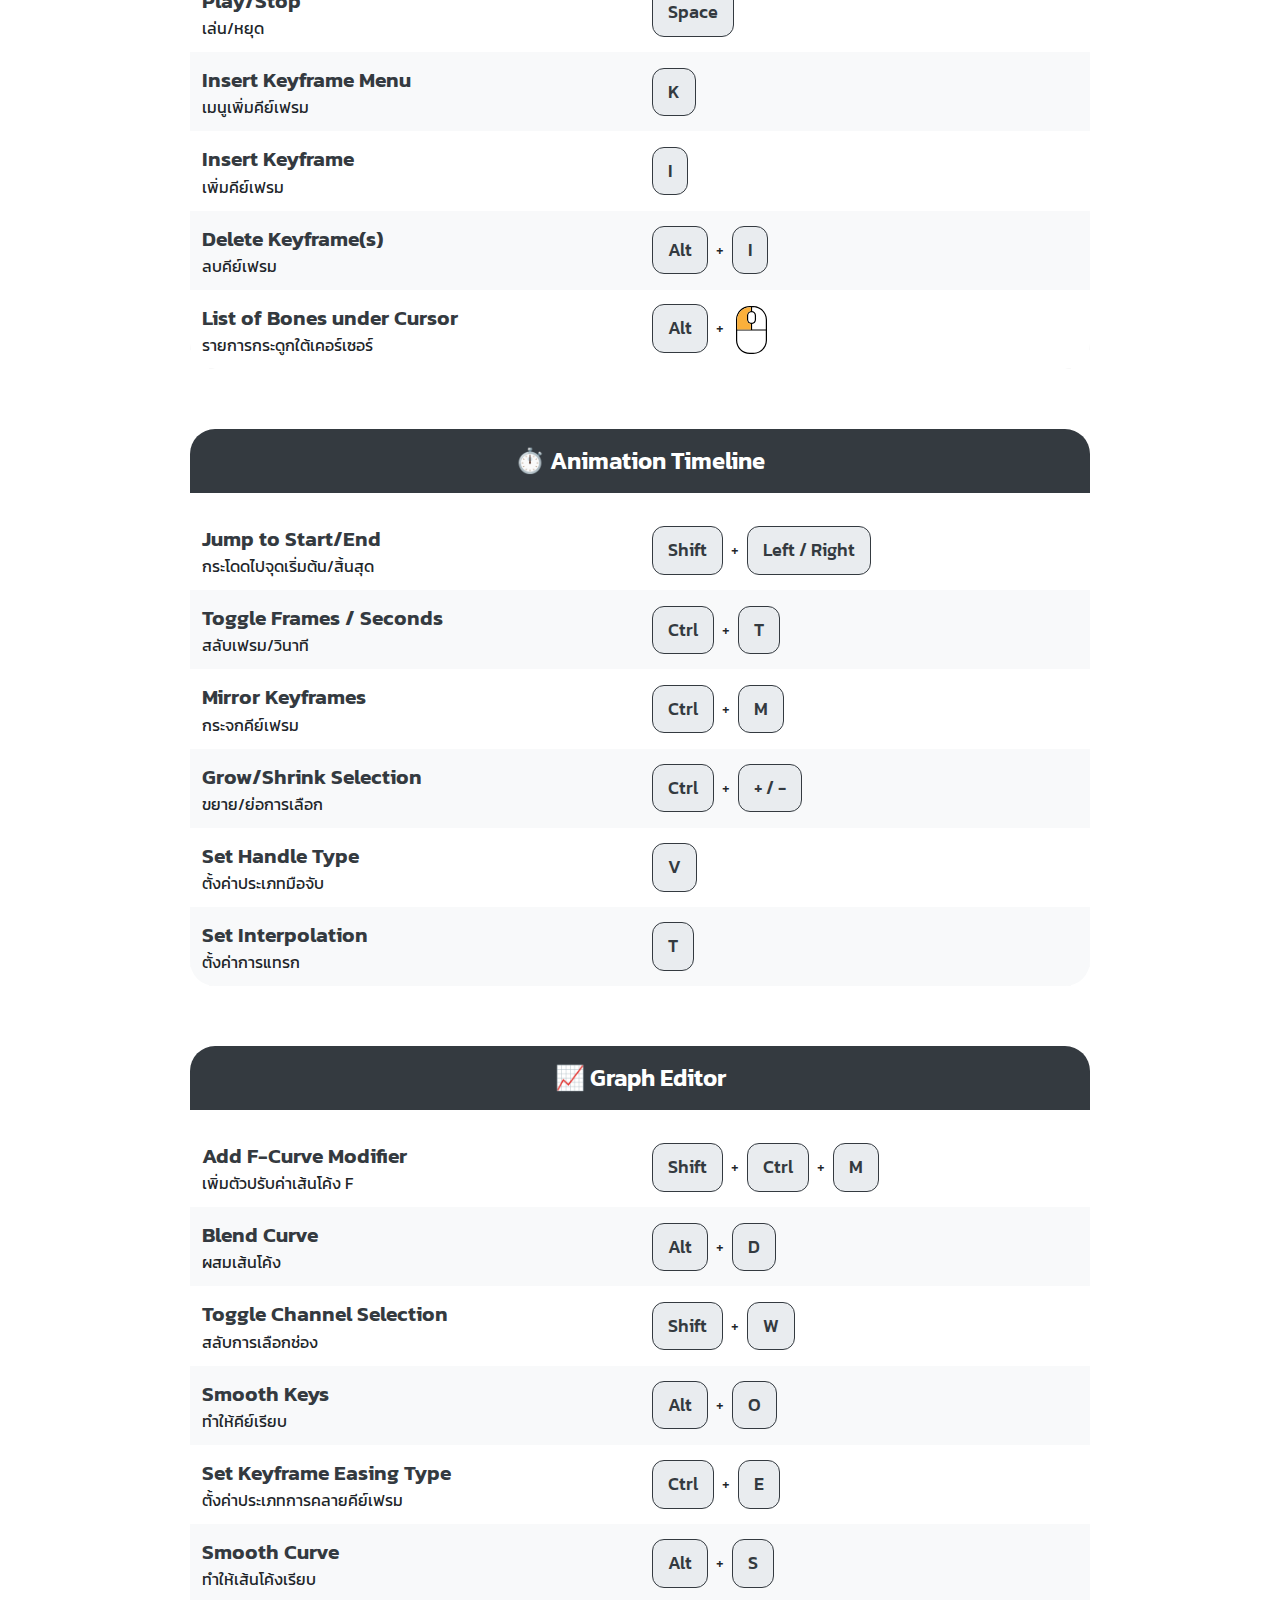
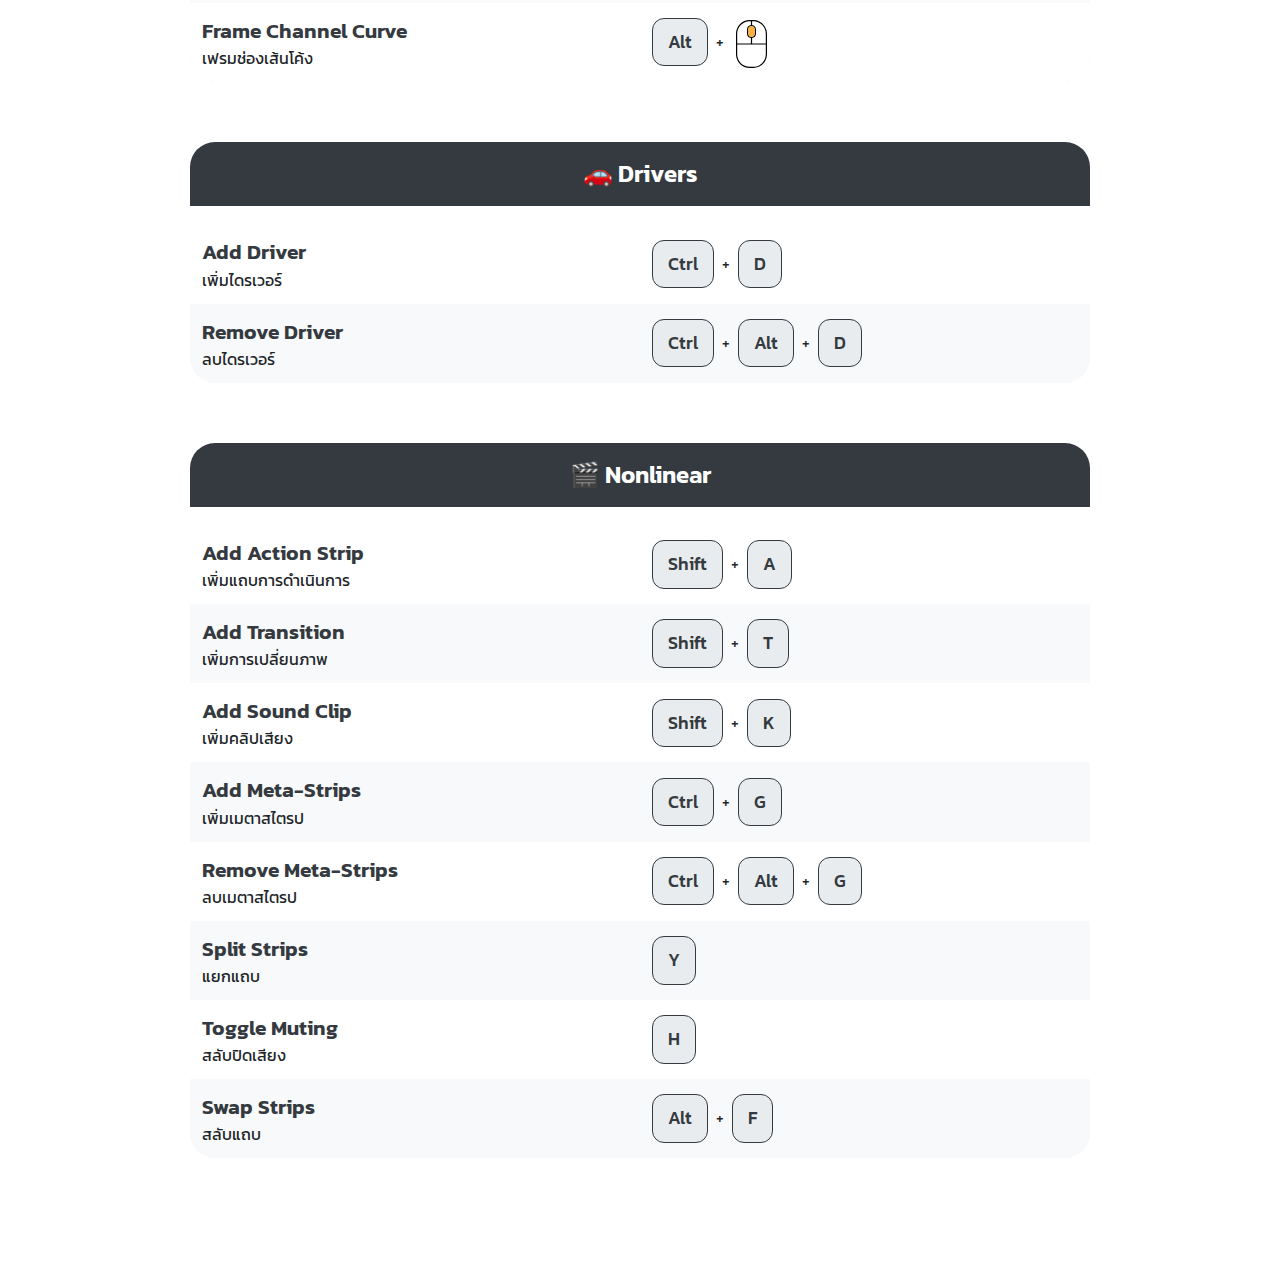
==== commit 3a788651: "ปรับขนาดในหน้าจอมือถือ" ====
--- a/index.html
+++ b/index.html
@@ -13,12 +13,14 @@
     <link rel="preconnect" href="https://fonts.googleapis.com">
     <link rel="preconnect" href="https://fonts.gstatic.com" crossorigin>
     <link href="https://fonts.googleapis.com/css2?family=Kanit:wght@100;200;300;400;500;600;700;800;900&display=swap" rel="stylesheet">
+
     <!-- ✅ โหลดไฟล์ CSS -->
     <link href="assets/css/styles.css" rel="stylesheet">
 
-    <!-- ✅ โหลด Bootstrap 5 และ Bootstrap Icons -->
+    <!-- ✅ โหลด Bootstrap 5 -->
     <link href="https://cdn.jsdelivr.net/npm/bootstrap@5.3.0/dist/css/bootstrap.min.css" rel="stylesheet">
     <link href="https://cdn.jsdelivr.net/npm/bootstrap-icons/font/bootstrap-icons.css" rel="stylesheet">
+    <script src="https://cdn.jsdelivr.net/npm/bootstrap@5.3.0/dist/js/bootstrap.bundle.min.js"></script>
 </head>
 
 <body>
@@ -31,21 +33,21 @@
                 onkeyup="searchTable()">
         </div>
 
-<!-- ✅ ตาราง Shortcut (แต่ละหมวดหมู่) -->
-<div class="table-container">
-    <table class="table-custom">
-        <thead onclick="toggleTable('Selection-body')" style="cursor: pointer;">
-            <tr>
-                <th colspan="2">🎯 Selection การเลือก</th>
-            </tr>
-        </thead>
-        <tbody id="Selection-body"></tbody>
-    </table>
-</div>
-
-        <div class="table-container">
-            <table class="table-custom">
-                <thead>
+        <!-- ✅ ตาราง Shortcut (แต่ละหมวดหมู่) -->
+        <div class="table-container">
+            <table class="table-custom">
+                <thead onclick="toggleTable('Selection-body')" style="cursor: pointer;">
+                    <tr>
+                        <th colspan="2">🎯 Selection การเลือก</th>
+                    </tr>
+                </thead>
+                <tbody id="Selection-body"></tbody>
+            </table>
+        </div>
+
+        <div class="table-container">
+            <table class="table-custom">
+                <thead onclick="toggleTable('Transform-body')" style="cursor: pointer;">
                     <tr>
                         <th colspan="2">📐 Transform</th>
                     </tr>
@@ -56,7 +58,7 @@
 
         <div class="table-container">
             <table class="table-custom">
-                <thead>
+                <thead onclick="toggleTable('Modeling-body')" style="cursor: pointer;">
                     <tr>
                         <th colspan="2">🛠️ Modeling</th>
                     </tr>
@@ -67,7 +69,7 @@
 
         <div class="table-container">
             <table class="table-custom">
-                <thead>
+                <thead onclick="toggleTable('Cutting-body')" style="cursor: pointer;">
                     <tr>
                         <th colspan="2">✂️ Cutting</th>
                     </tr>
@@ -78,7 +80,7 @@
 
         <div class="table-container">
             <table class="table-custom">
-                <thead>
+                <thead onclick="toggleTable('Navigation-body')" style="cursor: pointer;">
                     <tr>
                         <th colspan="2">🧭 Navigation</th>
                     </tr>
@@ -89,7 +91,7 @@
 
         <div class="table-container">
             <table class="table-custom">
-                <thead>
+                <thead onclick="toggleTable('General-body')" style="cursor: pointer;">
                     <tr>
                         <th colspan="2">🔧 General</th>
                     </tr>
@@ -100,7 +102,7 @@
 
         <div class="table-container">
             <table class="table-custom">
-                <thead>
+                <thead onclick="toggleTable('Relations-body')" style="cursor: pointer;">
                     <tr>
                         <th colspan="2">🔗 Relations</th>
                     </tr>
@@ -111,7 +113,7 @@
 
         <div class="table-container">
             <table class="table-custom">
-                <thead>
+                <thead onclick="toggleTable('Camera-body')" style="cursor: pointer;">
                     <tr>
                         <th colspan="2">📷 Camera</th>
                     </tr>
@@ -122,7 +124,7 @@
 
         <div class="table-container">
             <table class="table-custom">
-                <thead>
+                <thead onclick="toggleTable('Rendering-body')" style="cursor: pointer;">
                     <tr>
                         <th colspan="2">🎞️ Rendering</th>
                     </tr>
@@ -133,7 +135,7 @@
 
         <div class="table-container">
             <table class="table-custom">
-                <thead>
+                <thead onclick="toggleTable('UI-body')" style="cursor: pointer;">
                     <tr>
                         <th colspan="2">🖥️ UI</th>
                     </tr>
@@ -144,7 +146,7 @@
 
         <div class="table-container">
             <table class="table-custom">
-                <thead>
+                <thead onclick="toggleTable('Bool-Tool-body')" style="cursor: pointer;">
                     <tr>
                         <th colspan="2">🛠️ Bool-Tool</th>
                     </tr>
@@ -155,7 +157,7 @@
 
         <div class="table-container">
             <table class="table-custom">
-                <thead>
+                <thead onclick="toggleTable('Nodes-body')" style="cursor: pointer;">
                     <tr>
                         <th colspan="2">🔗 Nodes</th>
                     </tr>
@@ -166,7 +168,7 @@
 
         <div class="table-container">
             <table class="table-custom">
-                <thead>
+                <thead onclick="toggleTable('Node Wrangler-body')" style="cursor: pointer;">
                     <tr>
                         <th colspan="2">🛠️ Node Wrangler</th>
                     </tr>
@@ -177,7 +179,7 @@
 
         <div class="table-container">
             <table class="table-custom">
-                <thead>
+                <thead onclick="toggleTable('Compositing-body')" style="cursor: pointer;">
                     <tr>
                         <th colspan="2">🎨 Compositing</th>
                     </tr>
@@ -188,7 +190,7 @@
 
         <div class="table-container">
             <table class="table-custom">
-                <thead>
+                <thead onclick="toggleTable('UV Editor-body')" style="cursor: pointer;">
                     <tr>
                         <th colspan="2">🖌️ UV Editor</th>
                     </tr>
@@ -199,7 +201,7 @@
 
         <div class="table-container">
             <table class="table-custom">
-                <thead>
+                <thead onclick="toggleTable('Animation General-body')" style="cursor: pointer;">
                     <tr>
                         <th colspan="2">🎬 Animation General</th>
                     </tr>
@@ -210,7 +212,7 @@
 
         <div class="table-container">
             <table class="table-custom">
-                <thead>
+                <thead onclick="toggleTable('Animation Timeline-body')" style="cursor: pointer;">
                     <tr>
                         <th colspan="2">⏱️ Animation Timeline</th>
                     </tr>
@@ -221,7 +223,7 @@
 
         <div class="table-container">
             <table class="table-custom">
-                <thead>
+                <thead onclick="toggleTable('Graph Editor-body')" style="cursor: pointer;">
                     <tr>
                         <th colspan="2">📈 Graph Editor</th>
                     </tr>
@@ -232,7 +234,7 @@
 
         <div class="table-container">
             <table class="table-custom">
-                <thead>
+                <thead onclick="toggleTable('Drivers-body')" style="cursor: pointer;">
                     <tr>
                         <th colspan="2">🚗 Drivers</th>
                     </tr>
@@ -243,7 +245,7 @@
 
         <div class="table-container">
             <table class="table-custom">
-                <thead>
+                <thead onclick="toggleTable('Nonlinear-body')" style="cursor: pointer;">
                     <tr>
                         <th colspan="2">🎬 Nonlinear</th>
                     </tr>
--- a/assets/css/styles.css
+++ b/assets/css/styles.css
@@ -22,33 +22,11 @@
     box-sizing: border-box;
 }
 
-/* 🏷️ หัวข้อ */
-h1 {
-    font-family: 'Kanit', serif;
-    font-style: italic;
-    font-size: 2.5rem;
-    font-weight: 600;
-    color: var(--black-color);
-    text-align: center;
-    margin: auto;
-    padding: 3px;
-}
-
 .description-style {
     font-weight: 600;
     color: var(--primary-color);
     font-size: 1.3rem;
 }
-
-html,
-body {
-    font-family: 'Kanit', serif;
-    font-weight: 100;
-    /* หรือกำหนดน้ำหนักฟอนต์ตามต้องการ */
-    background-color: var(--background-color);
-    padding: 50px 15px;
-}
-
 
 /* 🏷️ คอนเทนเนอร์หลัก */
 .container {
@@ -195,4 +173,23 @@
 
 .creator-icon:hover {
     transform: scale(1.1) rotate(5deg);
-}+}
+
+@media (max-width: 768px) {
+    table {
+        font-size: 0.5rem; /* ลดขนาดตัวอักษรในตาราง */
+    }
+    .description-style {
+        font-size: 0.5rem; /* ลดขนาดตัวอักษรในตาราง */
+    }
+    .table-custom thead th {
+        font-size: 1.0rem; /* ลดขนาดตัวอักษรในตาราง */
+    }
+    .shortcut-key {
+        padding: 0.2rem 0.4rem;
+        border-radius: 0.4rem;
+    }
+    .mouse-icon {
+        height: 1.4rem;
+    }
+}
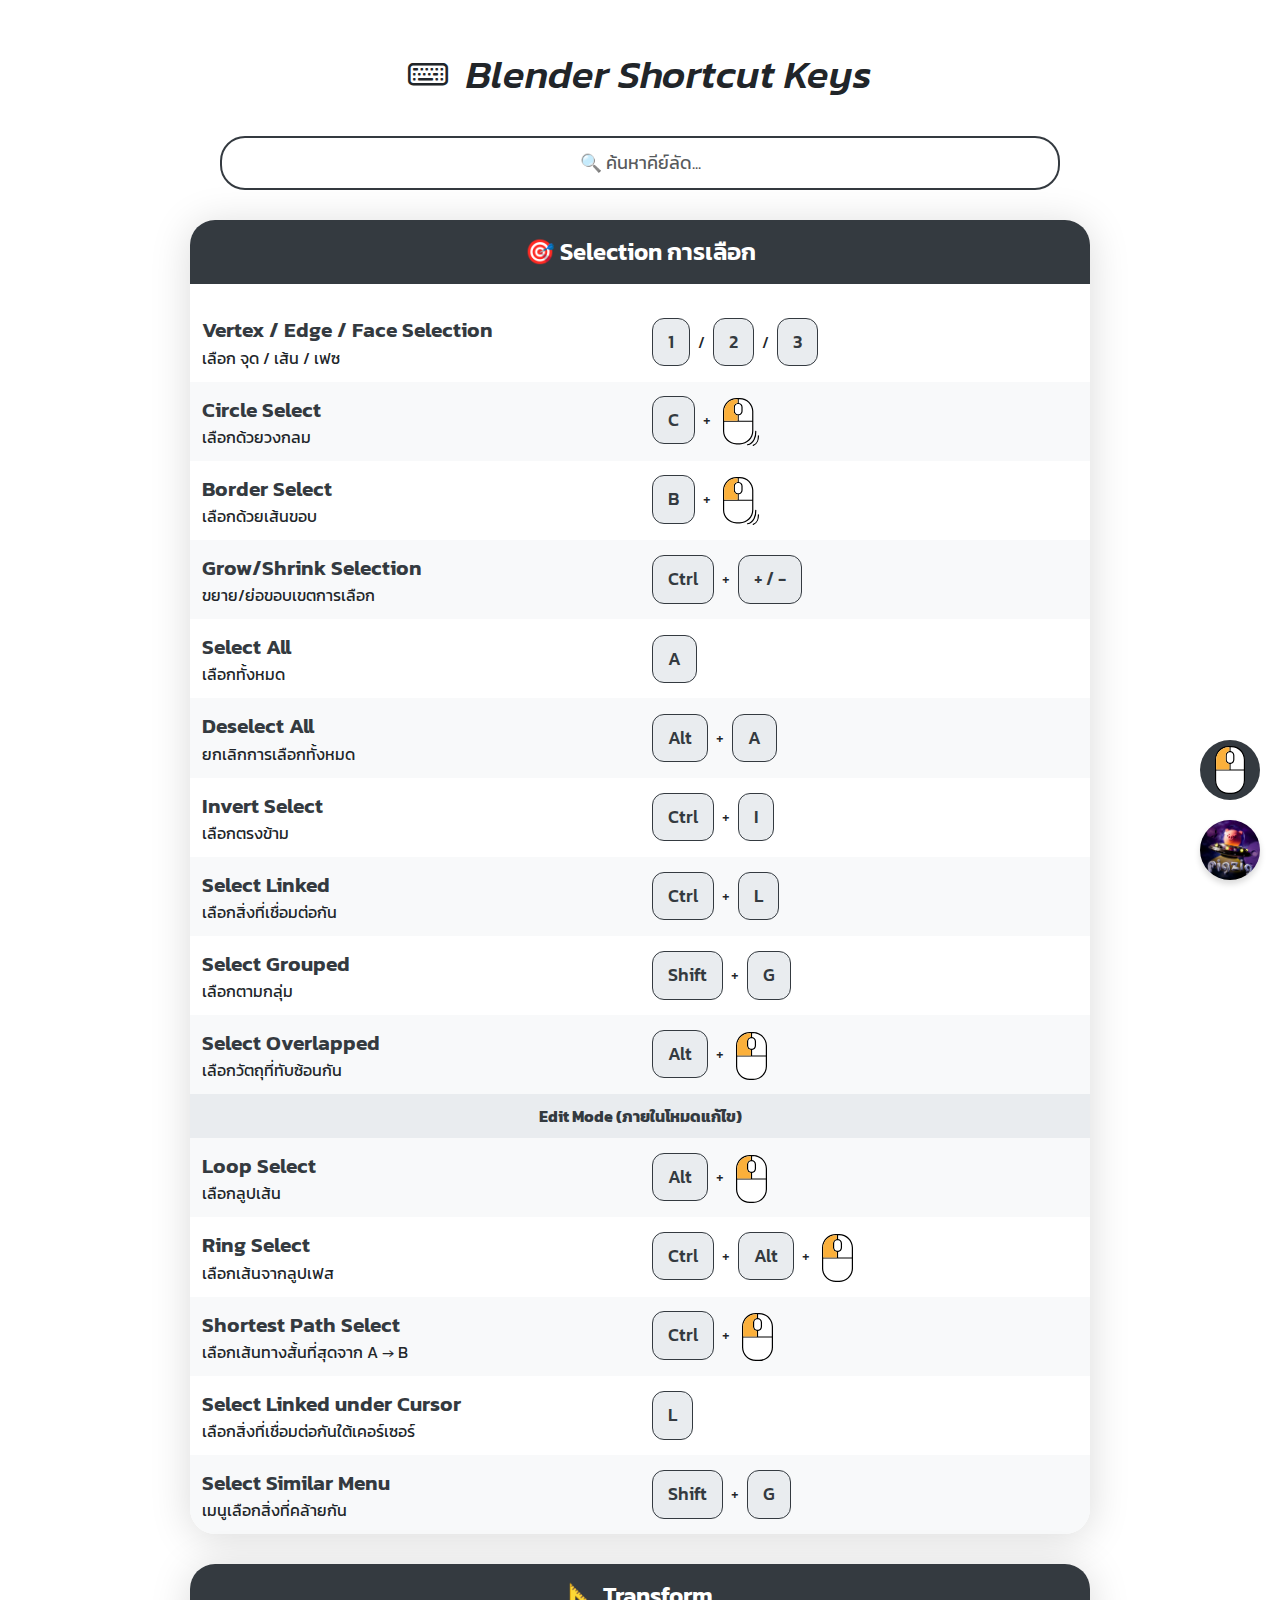
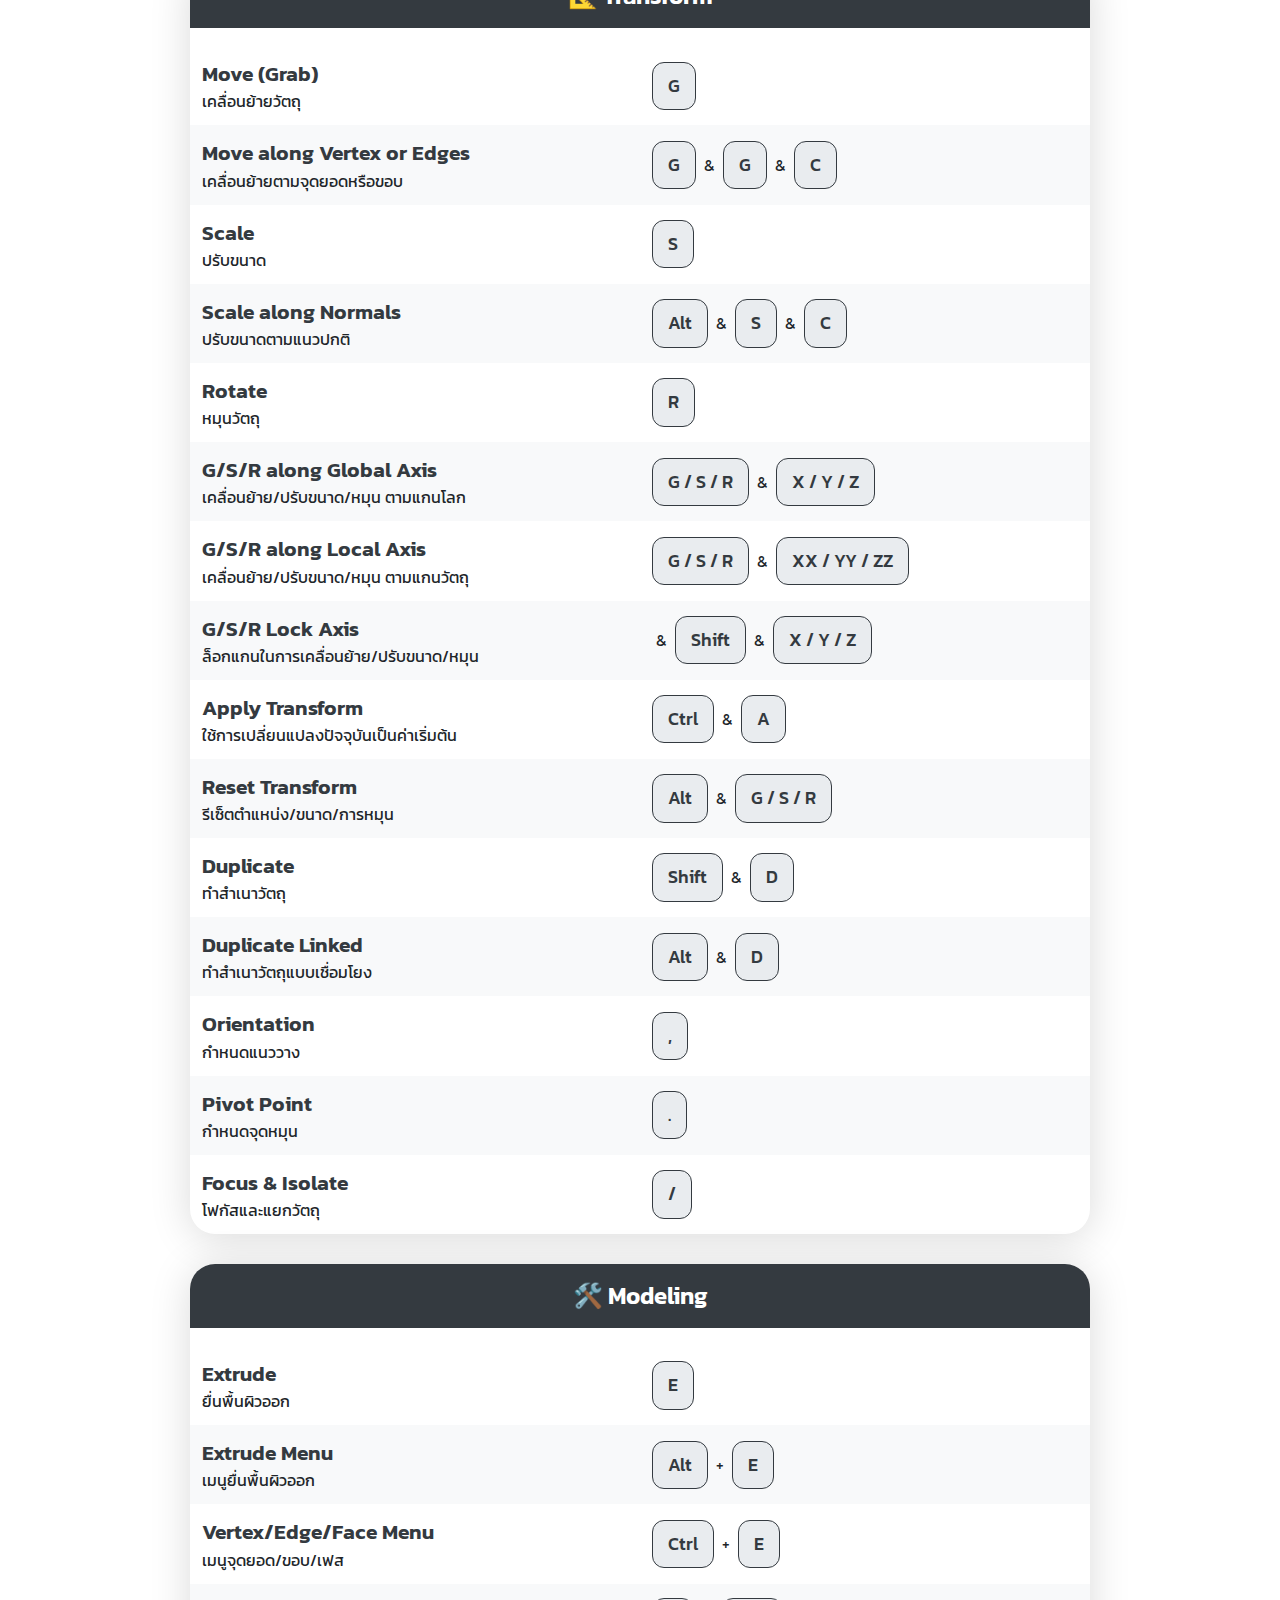
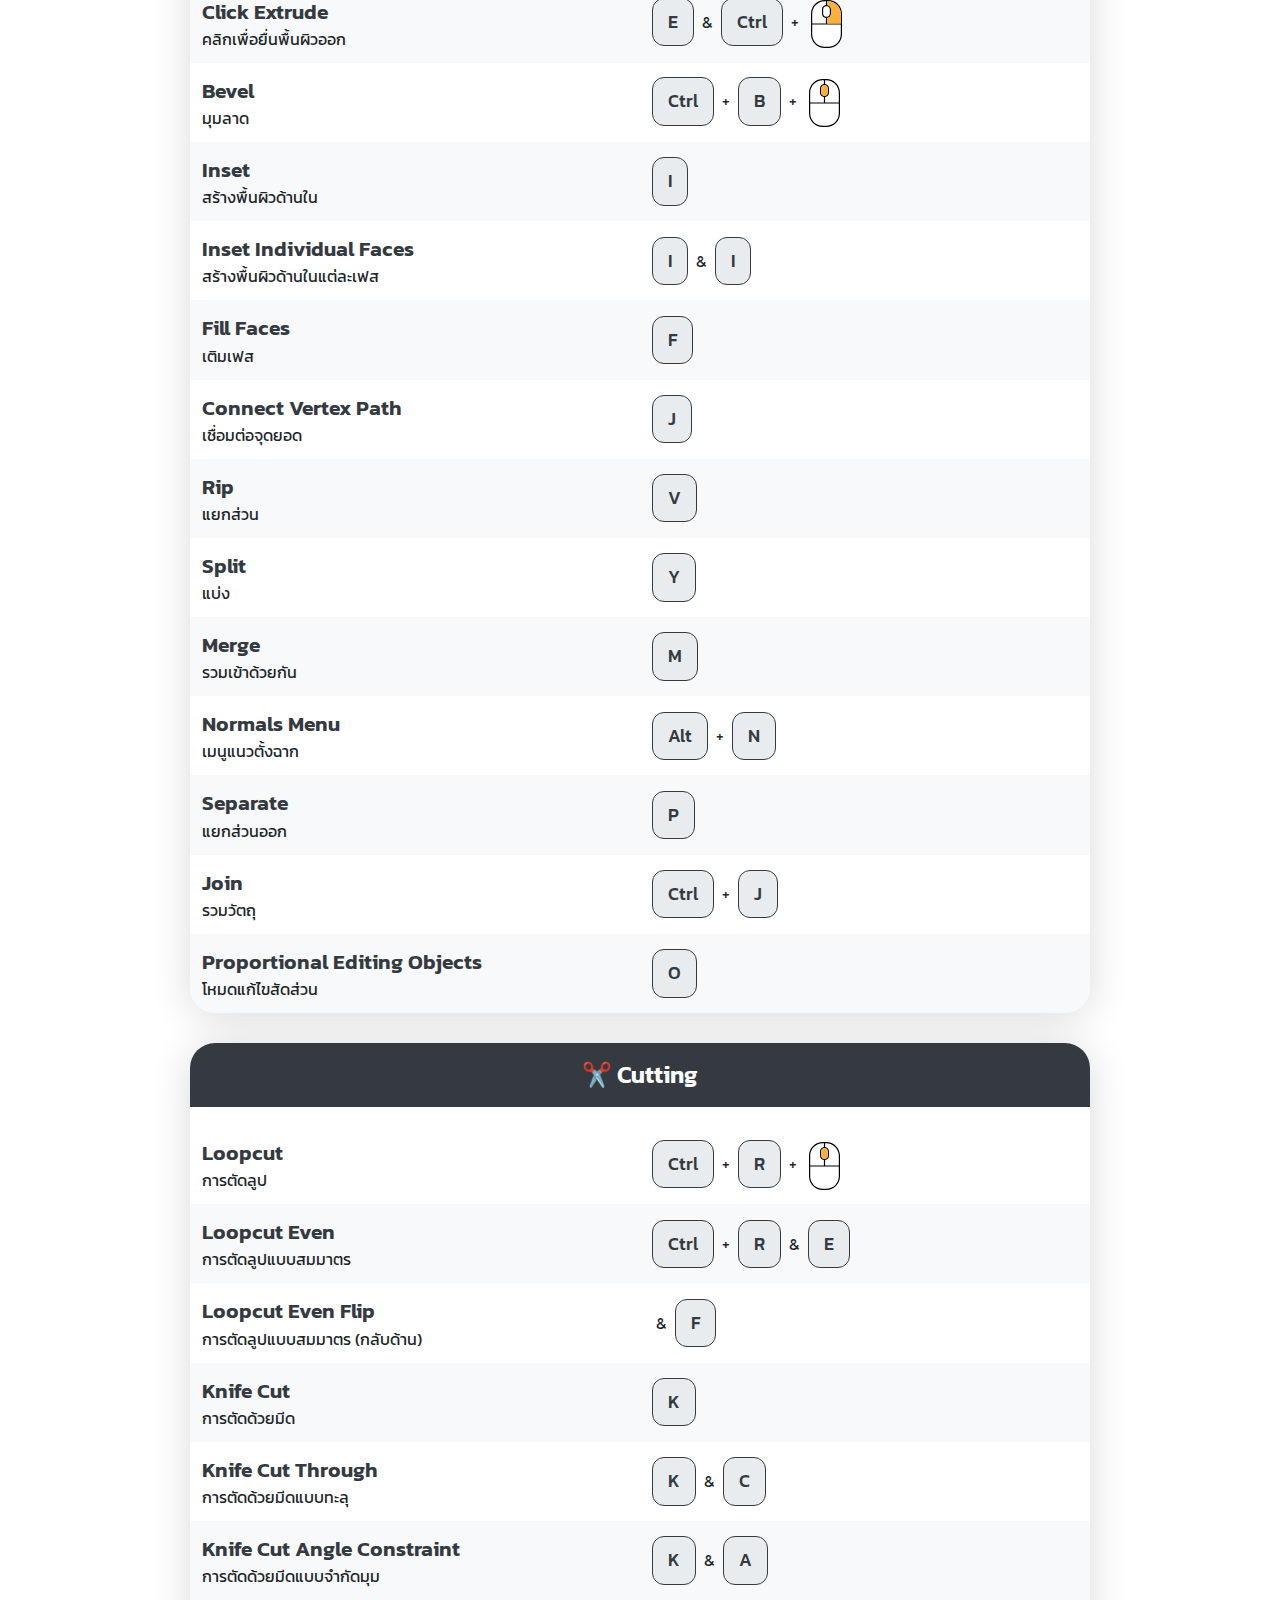
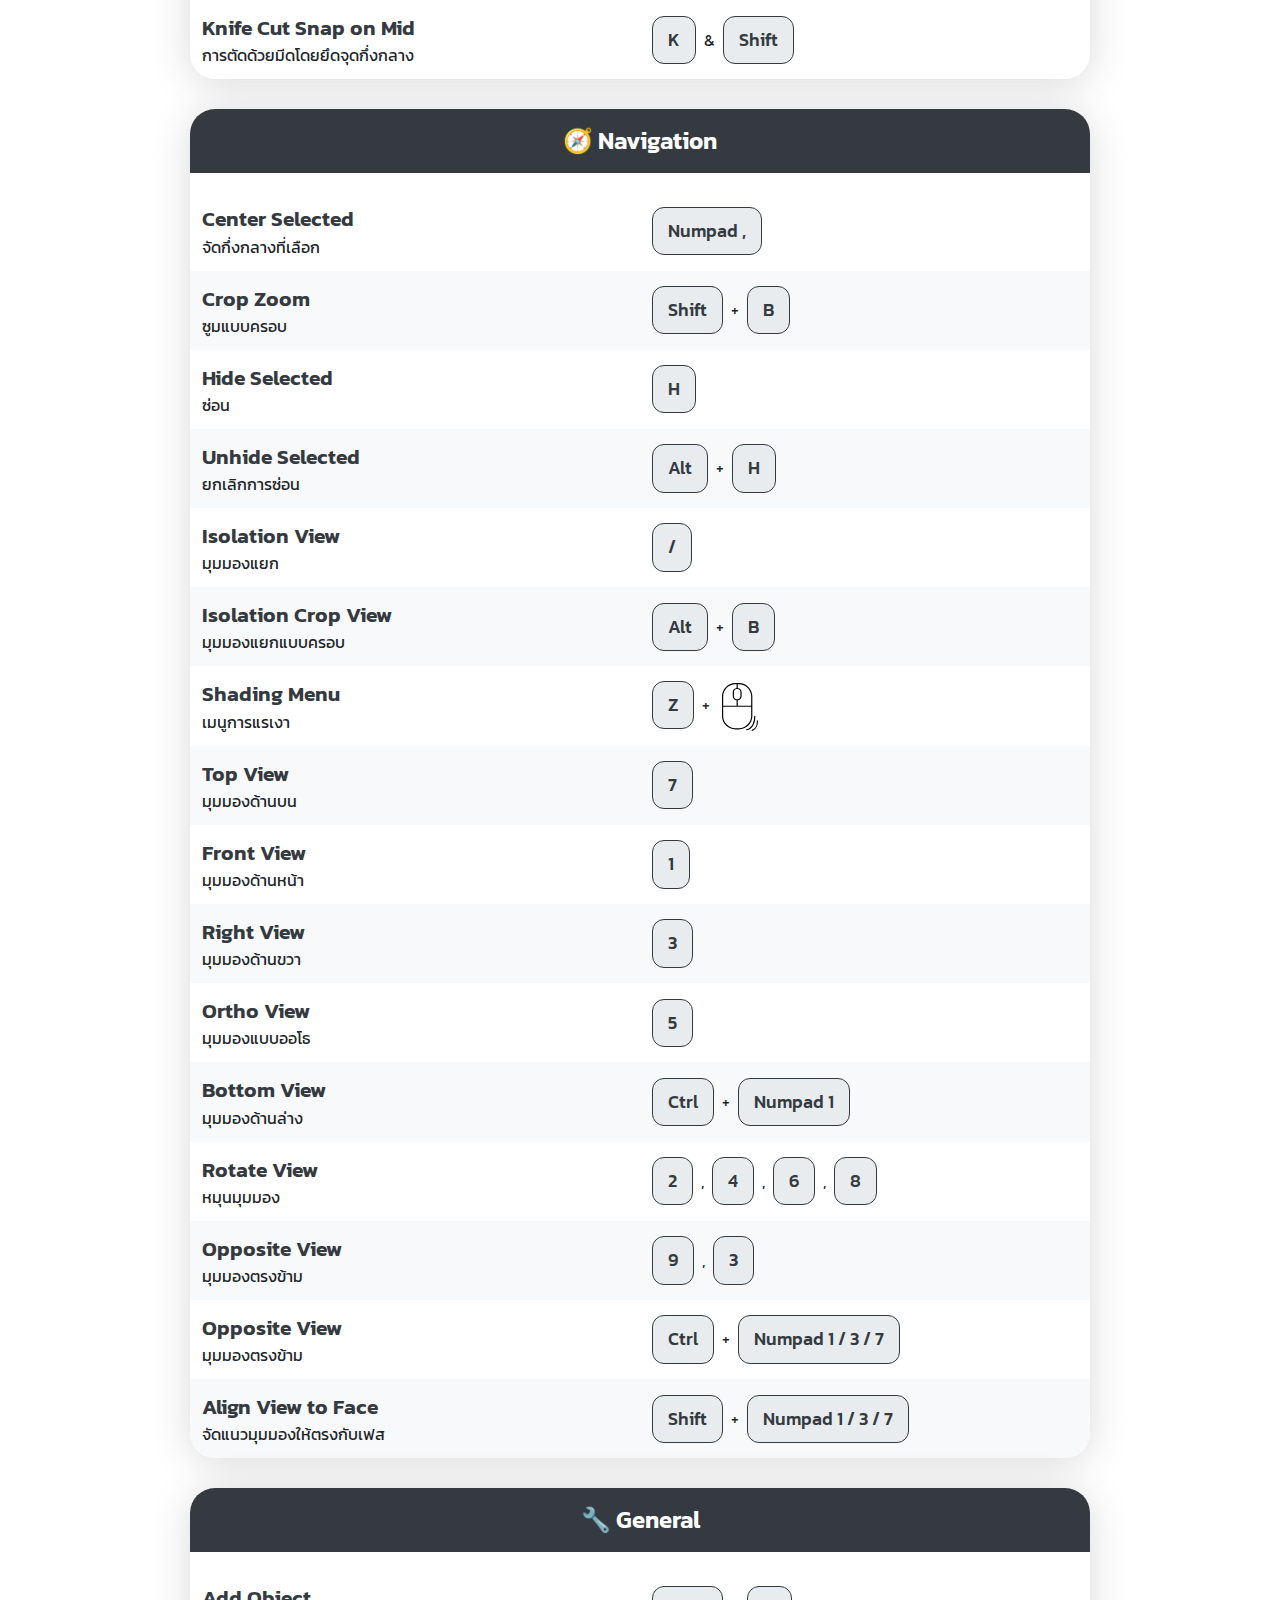
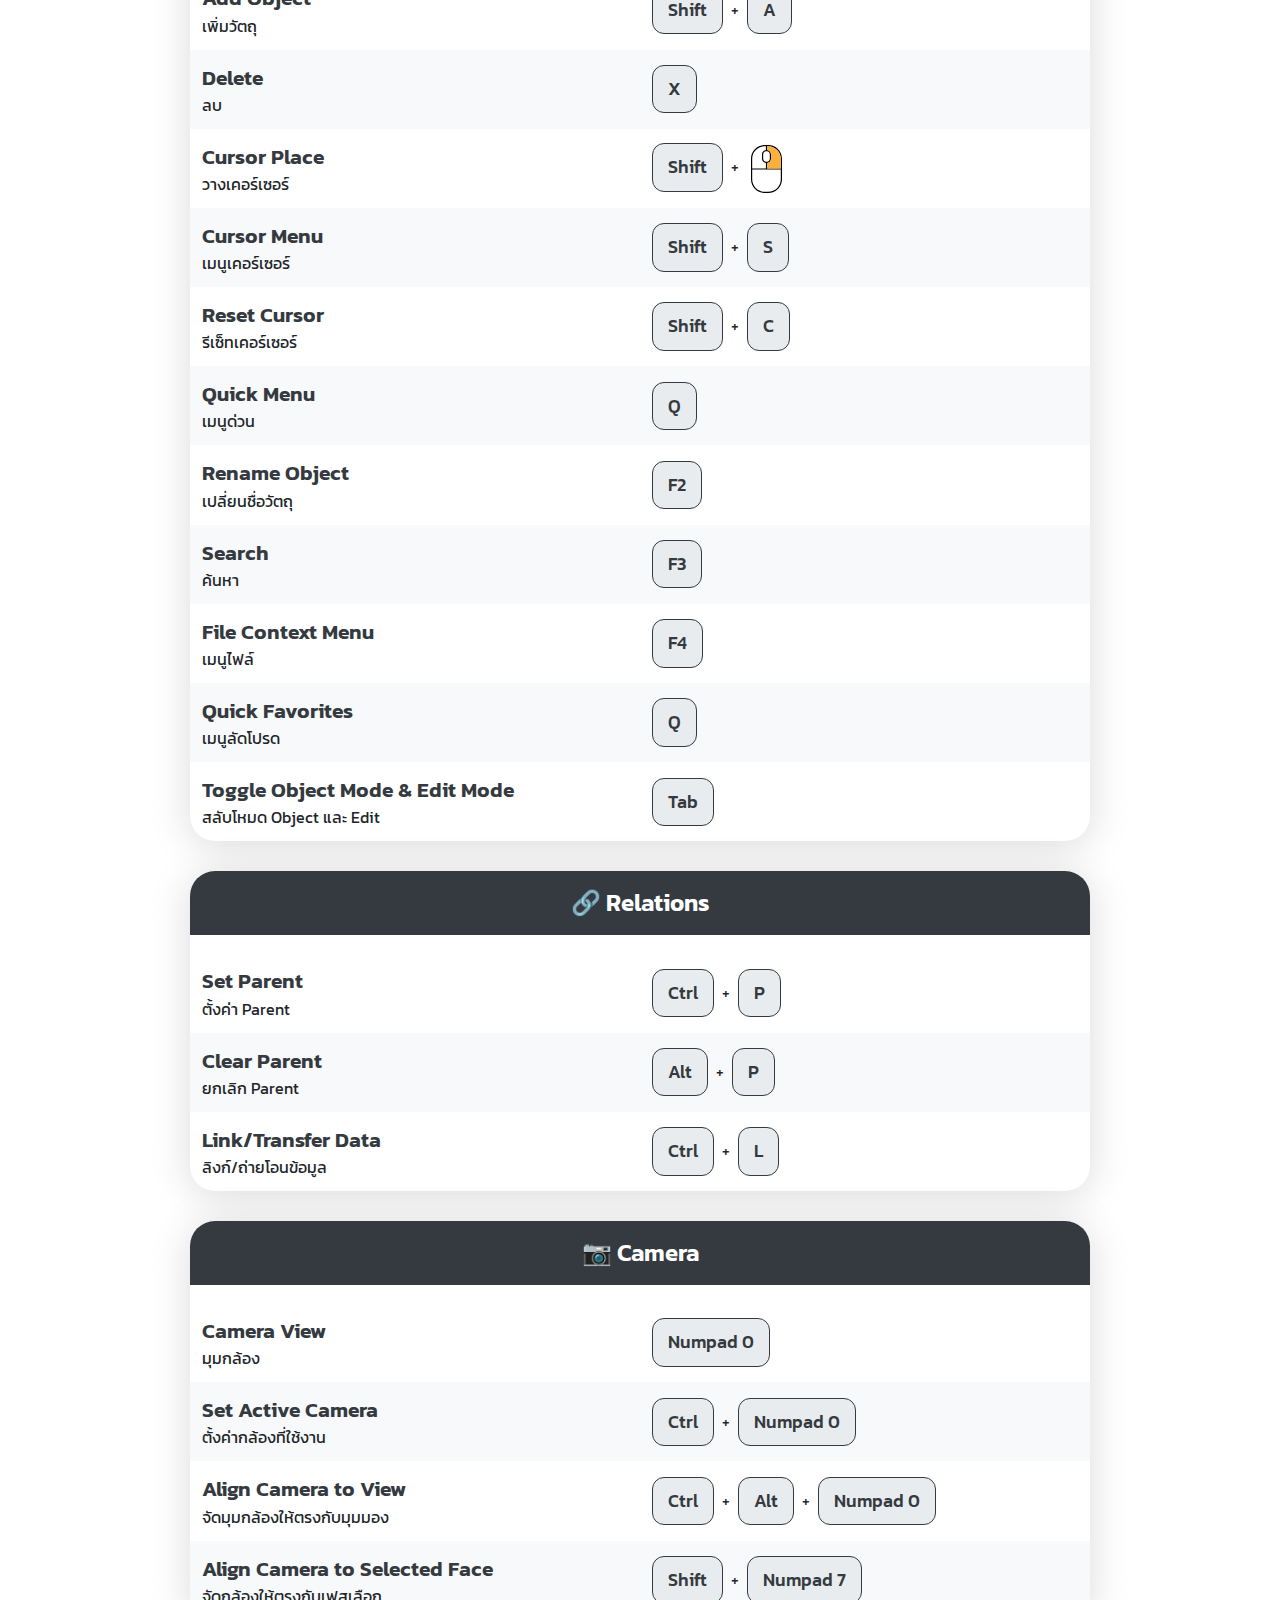
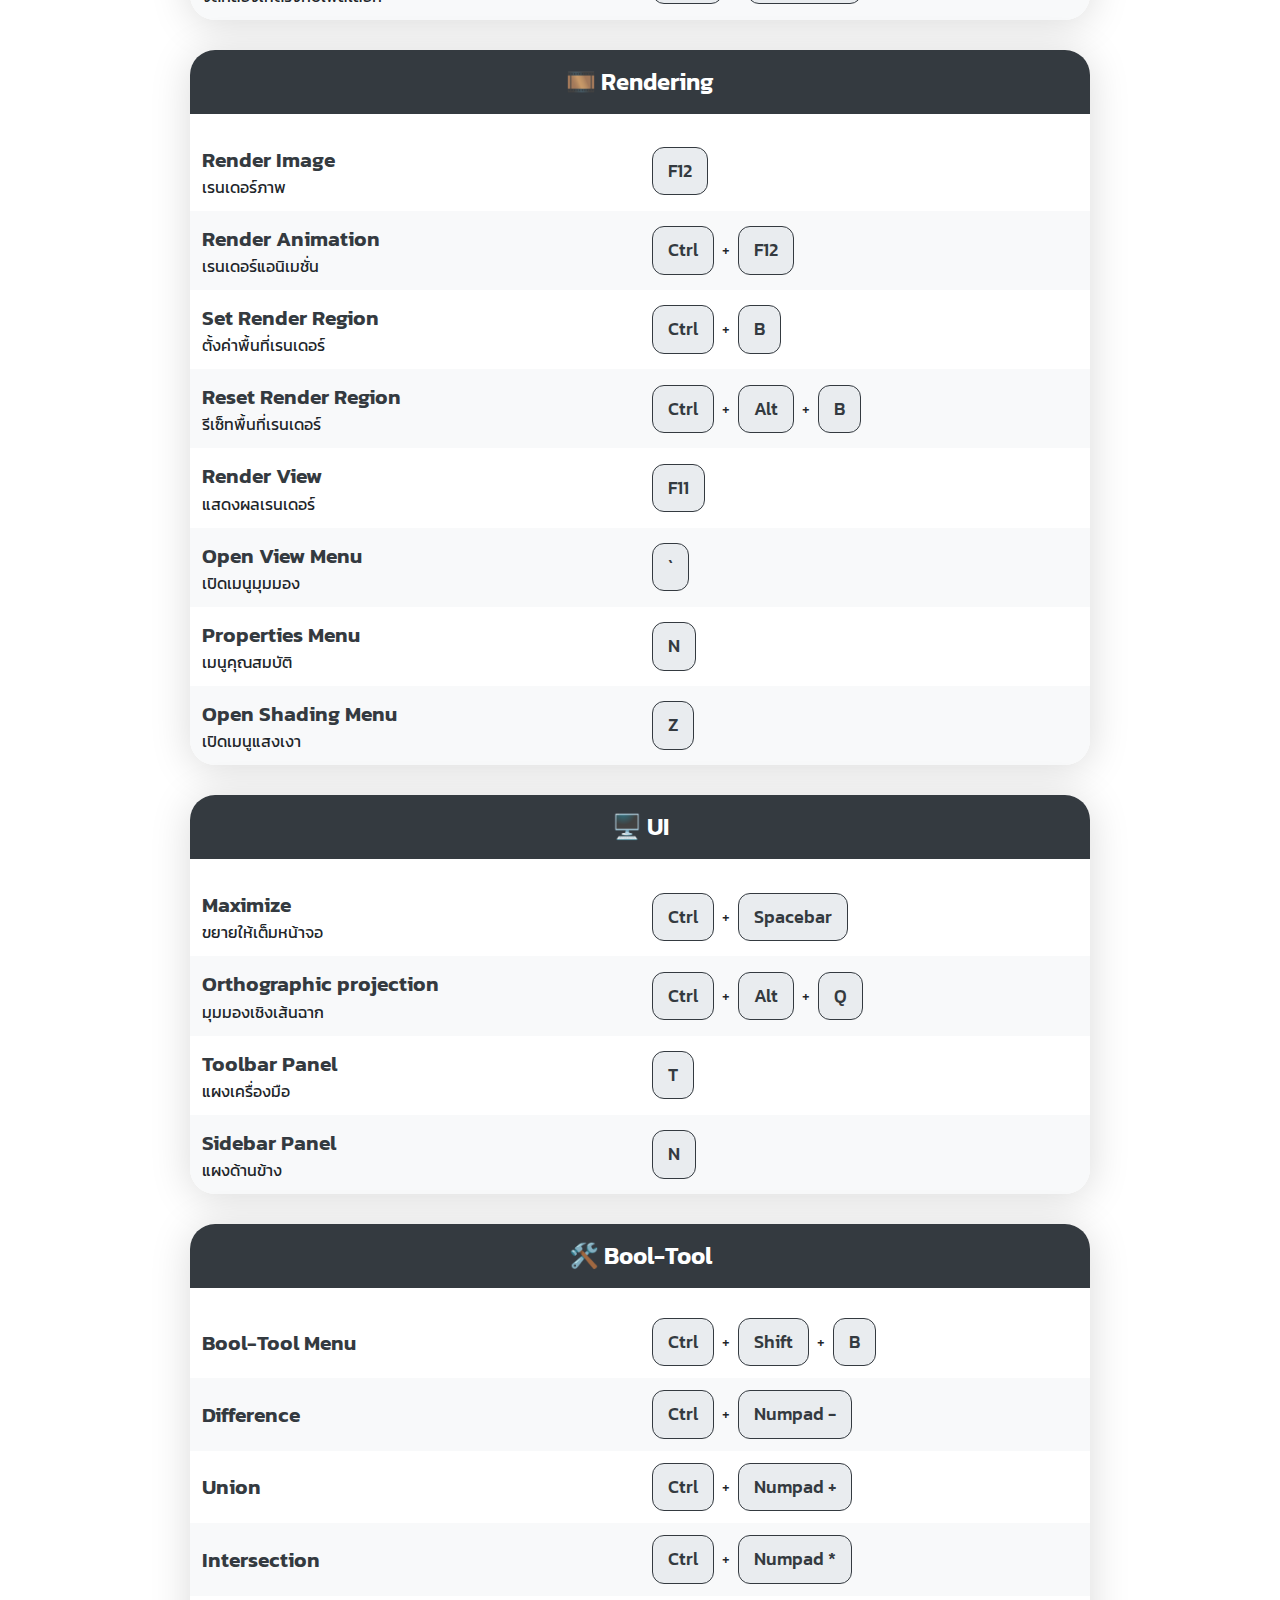
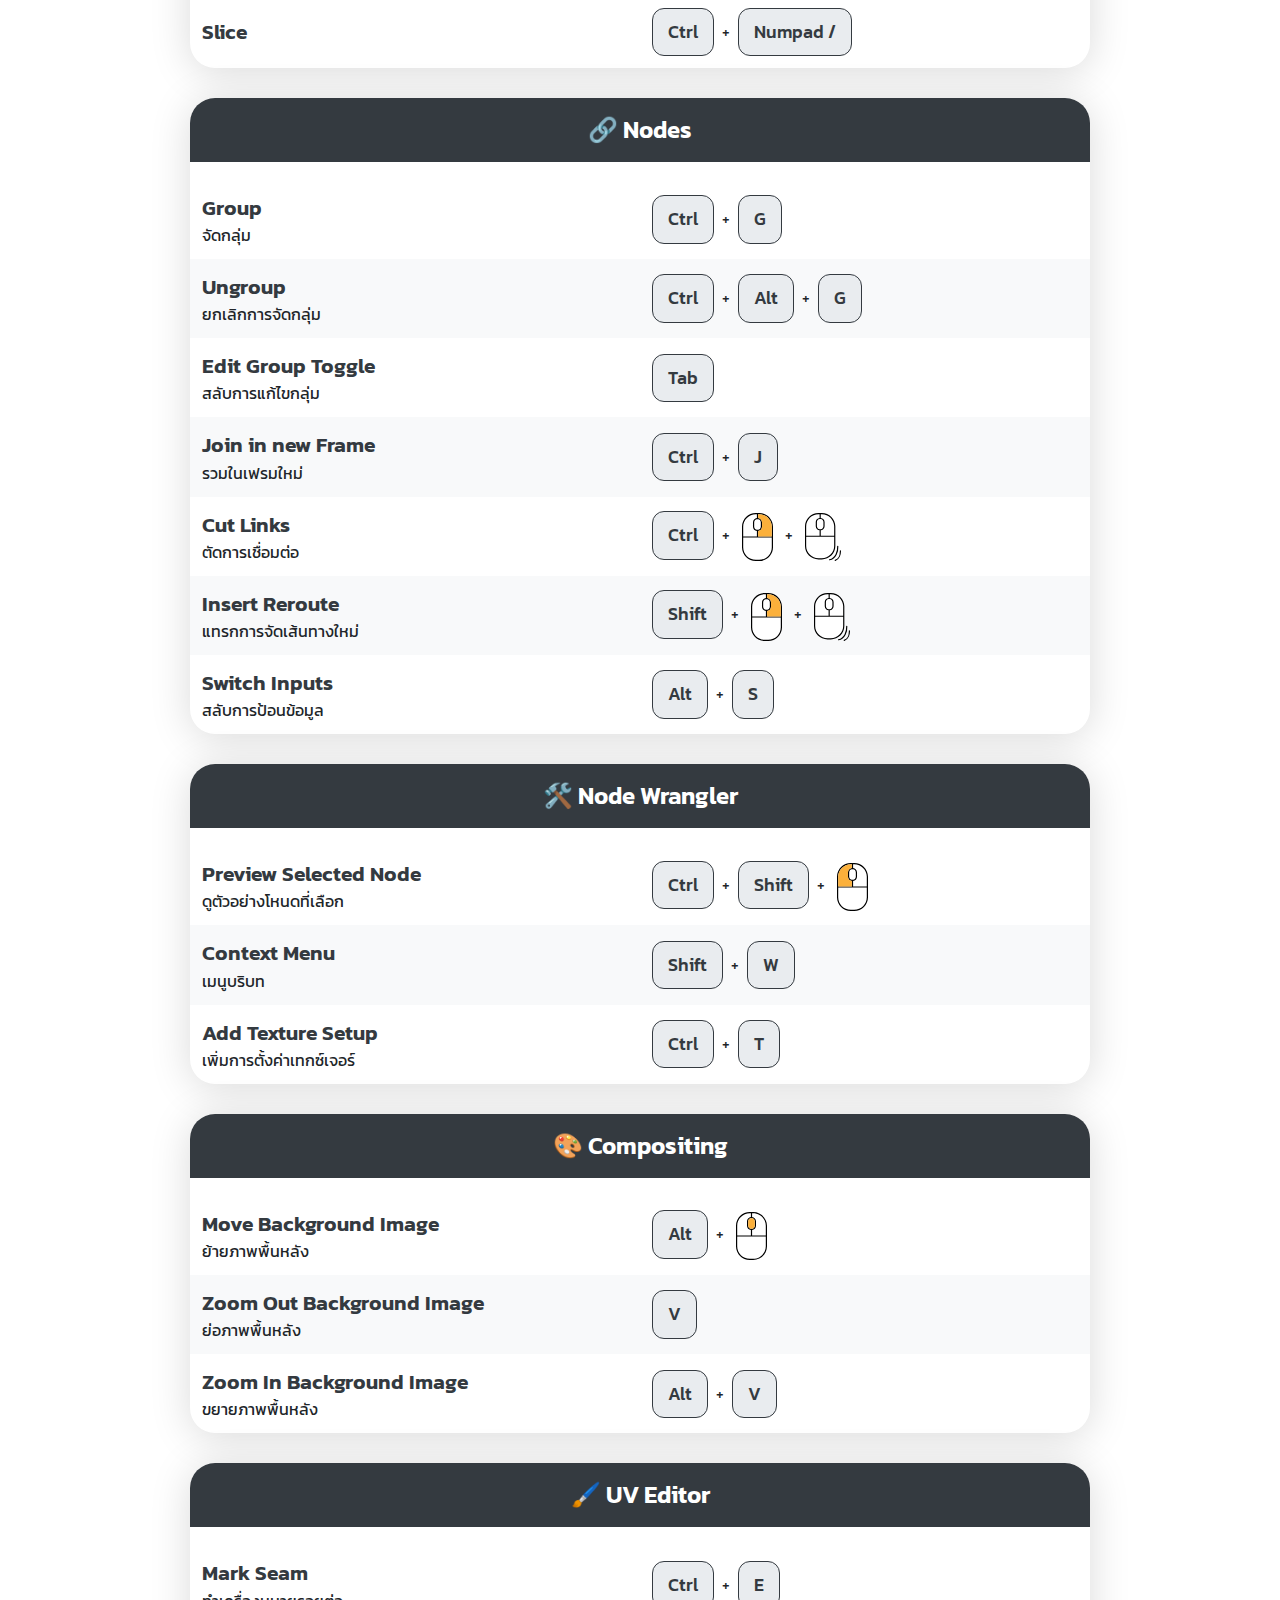
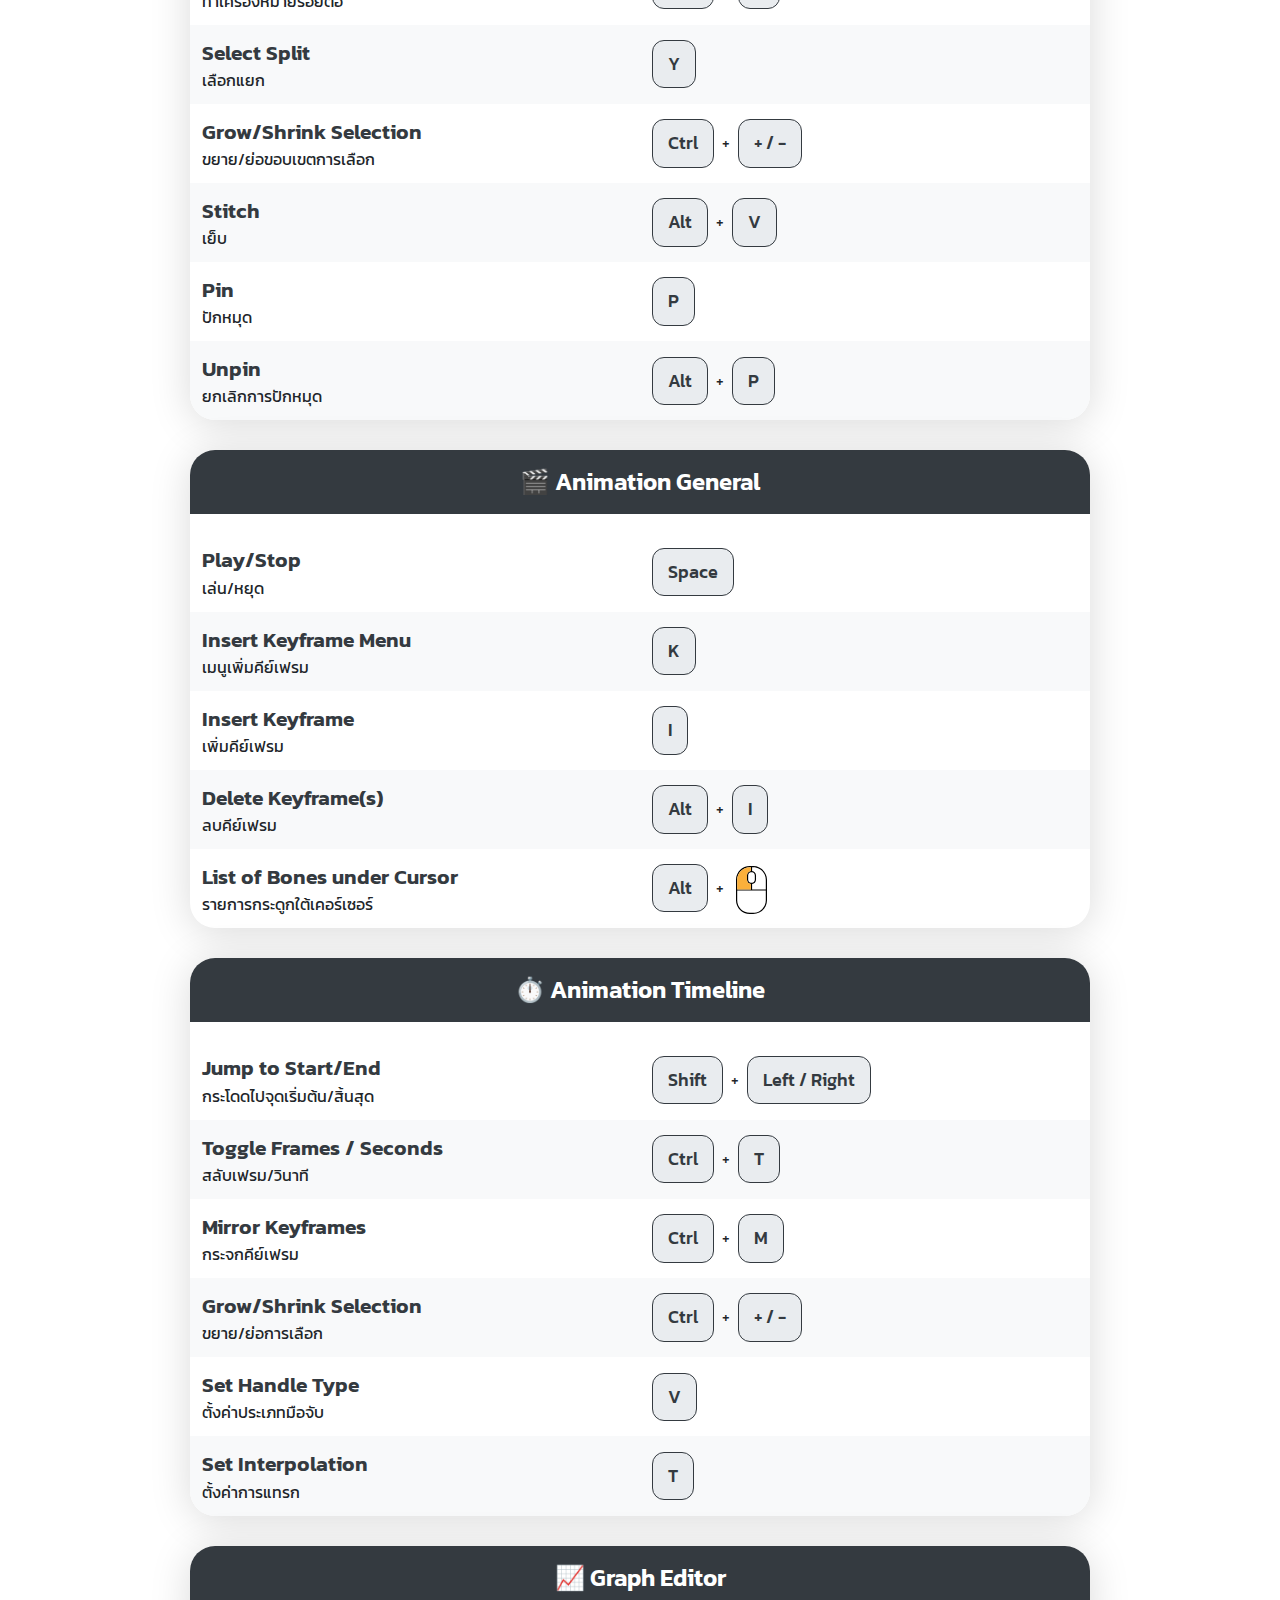
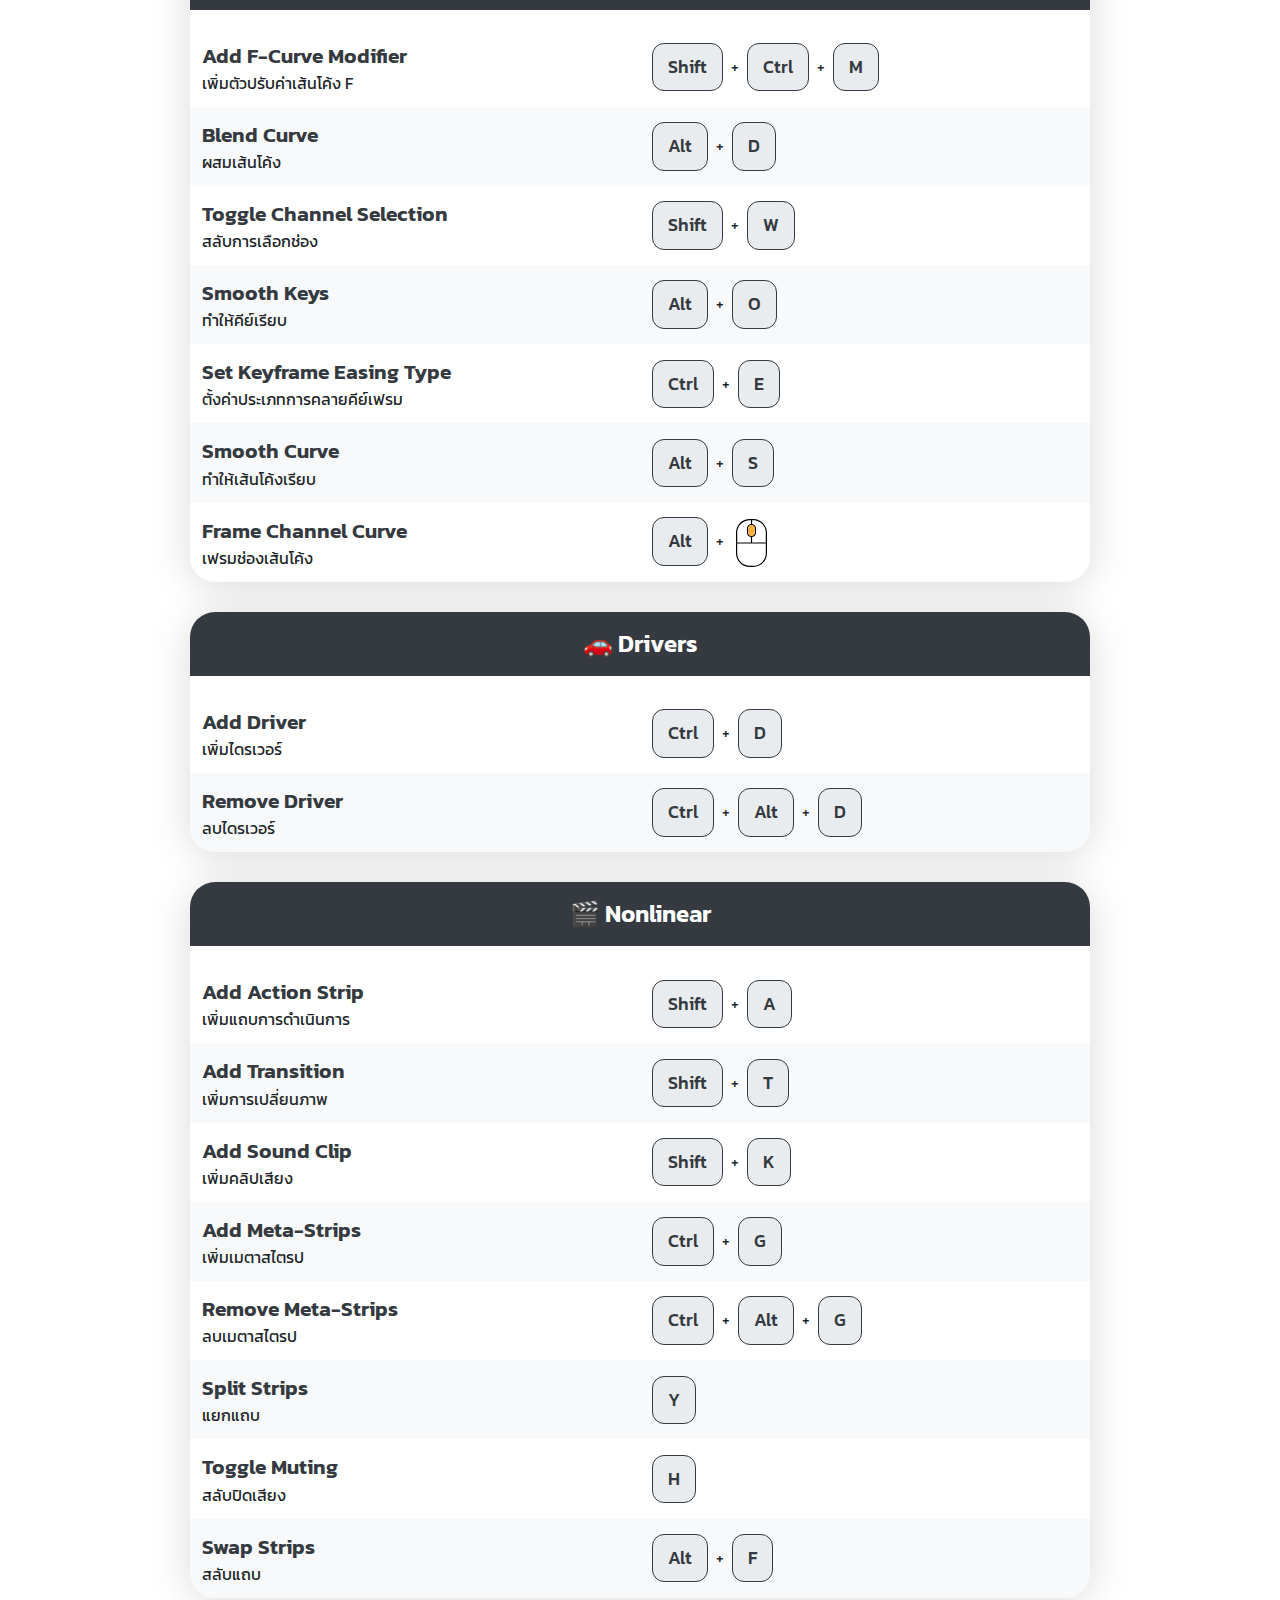
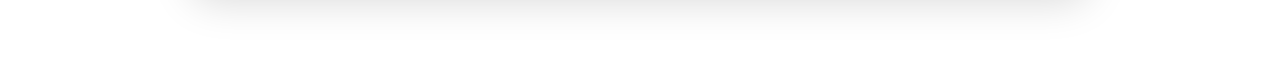
==== commit e67ce035: "ปรับการเปิด/ปิดตาราง แอนิเมชัน การค้นหาแบบเว้นวรรค" ====
--- a/index.html
+++ b/index.html
@@ -12,257 +12,266 @@
     <!-- ✅ โหลด Google Font -->
     <link rel="preconnect" href="https://fonts.googleapis.com">
     <link rel="preconnect" href="https://fonts.gstatic.com" crossorigin>
-    <link href="https://fonts.googleapis.com/css2?family=Kanit:wght@100;200;300;400;500;600;700;800;900&display=swap" rel="stylesheet">
+    <link href="https://fonts.googleapis.com/css2?family=Kanit:wght@100;200;300;400;500;600;700;800;900&display=swap"
+        rel="stylesheet">
 
     <!-- ✅ โหลดไฟล์ CSS -->
     <link href="assets/css/styles.css" rel="stylesheet">
 
     <!-- ✅ โหลด Bootstrap 5 -->
+    <link href="https://cdn.jsdelivr.net/npm/bootstrap-icons/font/bootstrap-icons.css" rel="stylesheet">
     <link href="https://cdn.jsdelivr.net/npm/bootstrap@5.3.0/dist/css/bootstrap.min.css" rel="stylesheet">
-    <link href="https://cdn.jsdelivr.net/npm/bootstrap-icons/font/bootstrap-icons.css" rel="stylesheet">
     <script src="https://cdn.jsdelivr.net/npm/bootstrap@5.3.0/dist/js/bootstrap.bundle.min.js"></script>
 </head>
 
 <body>
-    <div class="container">
-        <h1 class="text-center"><i class="bi bi-keyboard"></i>&nbsp;&nbsp;Blender Shortcut Keys</h1>
-
-        <!-- 🔎 ช่องค้นหา -->
-        <div class="search-container">
-            <input type="text" id="searchInput" class="form-control" placeholder="🔍 ค้นหาคีย์ลัด..."
-                onkeyup="searchTable()">
-        </div>
-
-        <!-- ✅ ตาราง Shortcut (แต่ละหมวดหมู่) -->
-        <div class="table-container">
-            <table class="table-custom">
-                <thead onclick="toggleTable('Selection-body')" style="cursor: pointer;">
-                    <tr>
-                        <th colspan="2">🎯 Selection การเลือก</th>
-                    </tr>
-                </thead>
-                <tbody id="Selection-body"></tbody>
-            </table>
-        </div>
-
-        <div class="table-container">
-            <table class="table-custom">
-                <thead onclick="toggleTable('Transform-body')" style="cursor: pointer;">
-                    <tr>
-                        <th colspan="2">📐 Transform</th>
-                    </tr>
-                </thead>
-                <tbody id="Transform-body"></tbody>
-            </table>
-        </div>
-
-        <div class="table-container">
-            <table class="table-custom">
-                <thead onclick="toggleTable('Modeling-body')" style="cursor: pointer;">
-                    <tr>
-                        <th colspan="2">🛠️ Modeling</th>
-                    </tr>
-                </thead>
-                <tbody id="Modeling-body"></tbody>
-            </table>
-        </div>
-
-        <div class="table-container">
-            <table class="table-custom">
-                <thead onclick="toggleTable('Cutting-body')" style="cursor: pointer;">
-                    <tr>
-                        <th colspan="2">✂️ Cutting</th>
-                    </tr>
-                </thead>
-                <tbody id="Cutting-body"></tbody>
-            </table>
-        </div>
-
-        <div class="table-container">
-            <table class="table-custom">
-                <thead onclick="toggleTable('Navigation-body')" style="cursor: pointer;">
-                    <tr>
-                        <th colspan="2">🧭 Navigation</th>
-                    </tr>
-                </thead>
-                <tbody id="Navigation-body"></tbody>
-            </table>
-        </div>
-
-        <div class="table-container">
-            <table class="table-custom">
-                <thead onclick="toggleTable('General-body')" style="cursor: pointer;">
-                    <tr>
-                        <th colspan="2">🔧 General</th>
-                    </tr>
-                </thead>
-                <tbody id="General-body"></tbody>
-            </table>
-        </div>
-
-        <div class="table-container">
-            <table class="table-custom">
-                <thead onclick="toggleTable('Relations-body')" style="cursor: pointer;">
-                    <tr>
-                        <th colspan="2">🔗 Relations</th>
-                    </tr>
-                </thead>
-                <tbody id="Relations-body"></tbody>
-            </table>
-        </div>
-
-        <div class="table-container">
-            <table class="table-custom">
-                <thead onclick="toggleTable('Camera-body')" style="cursor: pointer;">
-                    <tr>
-                        <th colspan="2">📷 Camera</th>
-                    </tr>
-                </thead>
-                <tbody id="Camera-body"></tbody>
-            </table>
-        </div>
-
-        <div class="table-container">
-            <table class="table-custom">
-                <thead onclick="toggleTable('Rendering-body')" style="cursor: pointer;">
-                    <tr>
-                        <th colspan="2">🎞️ Rendering</th>
-                    </tr>
-                </thead>
-                <tbody id="Rendering-body"></tbody>
-            </table>
-        </div>
-
-        <div class="table-container">
-            <table class="table-custom">
-                <thead onclick="toggleTable('UI-body')" style="cursor: pointer;">
-                    <tr>
-                        <th colspan="2">🖥️ UI</th>
-                    </tr>
-                </thead>
-                <tbody id="UI-body"></tbody>
-            </table>
-        </div>
-
-        <div class="table-container">
-            <table class="table-custom">
-                <thead onclick="toggleTable('Bool-Tool-body')" style="cursor: pointer;">
-                    <tr>
-                        <th colspan="2">🛠️ Bool-Tool</th>
-                    </tr>
-                </thead>
-                <tbody id="Bool-Tool-body"></tbody>
-            </table>
-        </div>
-
-        <div class="table-container">
-            <table class="table-custom">
-                <thead onclick="toggleTable('Nodes-body')" style="cursor: pointer;">
-                    <tr>
-                        <th colspan="2">🔗 Nodes</th>
-                    </tr>
-                </thead>
-                <tbody id="Nodes-body"></tbody>
-            </table>
-        </div>
-
-        <div class="table-container">
-            <table class="table-custom">
-                <thead onclick="toggleTable('Node Wrangler-body')" style="cursor: pointer;">
-                    <tr>
-                        <th colspan="2">🛠️ Node Wrangler</th>
-                    </tr>
-                </thead>
-                <tbody id="Node Wrangler-body"></tbody>
-            </table>
-        </div>
-
-        <div class="table-container">
-            <table class="table-custom">
-                <thead onclick="toggleTable('Compositing-body')" style="cursor: pointer;">
-                    <tr>
-                        <th colspan="2">🎨 Compositing</th>
-                    </tr>
-                </thead>
-                <tbody id="Compositing-body"></tbody>
-            </table>
-        </div>
-
-        <div class="table-container">
-            <table class="table-custom">
-                <thead onclick="toggleTable('UV Editor-body')" style="cursor: pointer;">
-                    <tr>
-                        <th colspan="2">🖌️ UV Editor</th>
-                    </tr>
-                </thead>
-                <tbody id="UV Editor-body"></tbody>
-            </table>
-        </div>
-
-        <div class="table-container">
-            <table class="table-custom">
-                <thead onclick="toggleTable('Animation General-body')" style="cursor: pointer;">
-                    <tr>
-                        <th colspan="2">🎬 Animation General</th>
-                    </tr>
-                </thead>
-                <tbody id="Animation General-body"></tbody>
-            </table>
-        </div>
-
-        <div class="table-container">
-            <table class="table-custom">
-                <thead onclick="toggleTable('Animation Timeline-body')" style="cursor: pointer;">
-                    <tr>
-                        <th colspan="2">⏱️ Animation Timeline</th>
-                    </tr>
-                </thead>
-                <tbody id="Animation Timeline-body"></tbody>
-            </table>
-        </div>
-
-        <div class="table-container">
-            <table class="table-custom">
-                <thead onclick="toggleTable('Graph Editor-body')" style="cursor: pointer;">
-                    <tr>
-                        <th colspan="2">📈 Graph Editor</th>
-                    </tr>
-                </thead>
-                <tbody id="Graph Editor-body"></tbody>
-            </table>
-        </div>
-
-        <div class="table-container">
-            <table class="table-custom">
-                <thead onclick="toggleTable('Drivers-body')" style="cursor: pointer;">
-                    <tr>
-                        <th colspan="2">🚗 Drivers</th>
-                    </tr>
-                </thead>
-                <tbody id="Drivers-body"></tbody>
-            </table>
-        </div>
-
-        <div class="table-container">
-            <table class="table-custom">
-                <thead onclick="toggleTable('Nonlinear-body')" style="cursor: pointer;">
-                    <tr>
-                        <th colspan="2">🎬 Nonlinear</th>
-                    </tr>
-                </thead>
-                <tbody id="Nonlinear-body"></tbody>
-            </table>
-        </div>
-
-        <!-- ✅ ไอคอนผู้สร้าง -->
-        <a href="https://web.facebook.com/profile.php?id=61558622853306" target="_blank">
-            <img src="assets/images/Profile_002.png" alt="Creator Icon" class="creator-icon">
-        </a>
+    <h1 class="text-center"><i class="bi bi-keyboard"></i>&nbsp;&nbsp;Blender Shortcut Keys</h1>
+
+    <!-- 🔎 ช่องค้นหา -->
+    <div class="search-container">
+        <input type="text" id="searchInput" class="form-control" placeholder="🔍 ค้นหาคีย์ลัด..."
+            onkeyup="searchTable()">
+    </div>
+
+    <!-- ✅ ตาราง Shortcut (แต่ละหมวดหมู่) -->
+    <div class="table-container">
+        <table class="table-custom">
+            <thead onclick="toggleTable('Selection-body')" style="cursor: pointer;">
+                <tr>
+                    <th colspan="2">🎯 Selection การเลือก</th>
+                </tr>
+            </thead>
+            <tbody id="Selection-body"></tbody>
+        </table>
+    </div>
+
+    <div class="table-container">
+        <table class="table-custom">
+            <thead onclick="toggleTable('Transform-body')" style="cursor: pointer;">
+                <tr>
+                    <th colspan="2">📐 Transform</th>
+                </tr>
+            </thead>
+            <tbody id="Transform-body"></tbody>
+        </table>
+    </div>
+
+    <div class="table-container">
+        <table class="table-custom">
+            <thead onclick="toggleTable('Modeling-body')" style="cursor: pointer;">
+                <tr>
+                    <th colspan="2">🛠️ Modeling</th>
+                </tr>
+            </thead>
+            <tbody id="Modeling-body"></tbody>
+        </table>
+    </div>
+
+    <div class="table-container">
+        <table class="table-custom">
+            <thead onclick="toggleTable('Cutting-body')" style="cursor: pointer;">
+                <tr>
+                    <th colspan="2">✂️ Cutting</th>
+                </tr>
+            </thead>
+            <tbody id="Cutting-body"></tbody>
+        </table>
+    </div>
+
+    <div class="table-container">
+        <table class="table-custom">
+            <thead onclick="toggleTable('Navigation-body')" style="cursor: pointer;">
+                <tr>
+                    <th colspan="2">🧭 Navigation</th>
+                </tr>
+            </thead>
+            <tbody id="Navigation-body"></tbody>
+        </table>
+    </div>
+
+    <div class="table-container">
+        <table class="table-custom">
+            <thead onclick="toggleTable('General-body')" style="cursor: pointer;">
+                <tr>
+                    <th colspan="2">🔧 General</th>
+                </tr>
+            </thead>
+            <tbody id="General-body"></tbody>
+        </table>
+    </div>
+
+    <div class="table-container">
+        <table class="table-custom">
+            <thead onclick="toggleTable('Relations-body')" style="cursor: pointer;">
+                <tr>
+                    <th colspan="2">🔗 Relations</th>
+                </tr>
+            </thead>
+            <tbody id="Relations-body"></tbody>
+        </table>
+    </div>
+
+    <div class="table-container">
+        <table class="table-custom">
+            <thead onclick="toggleTable('Camera-body')" style="cursor: pointer;">
+                <tr>
+                    <th colspan="2">📷 Camera</th>
+                </tr>
+            </thead>
+            <tbody id="Camera-body"></tbody>
+        </table>
+    </div>
+
+    <div class="table-container">
+        <table class="table-custom">
+            <thead onclick="toggleTable('Rendering-body')" style="cursor: pointer;">
+                <tr>
+                    <th colspan="2">🎞️ Rendering</th>
+                </tr>
+            </thead>
+            <tbody id="Rendering-body"></tbody>
+        </table>
+    </div>
+
+    <div class="table-container">
+        <table class="table-custom">
+            <thead onclick="toggleTable('UI-body')" style="cursor: pointer;">
+                <tr>
+                    <th colspan="2">🖥️ UI</th>
+                </tr>
+            </thead>
+            <tbody id="UI-body"></tbody>
+        </table>
+    </div>
+
+    <div class="table-container">
+        <table class="table-custom">
+            <thead onclick="toggleTable('Bool-Tool-body')" style="cursor: pointer;">
+                <tr>
+                    <th colspan="2">🛠️ Bool-Tool</th>
+                </tr>
+            </thead>
+            <tbody id="Bool-Tool-body"></tbody>
+        </table>
+    </div>
+
+    <div class="table-container">
+        <table class="table-custom">
+            <thead onclick="toggleTable('Nodes-body')" style="cursor: pointer;">
+                <tr>
+                    <th colspan="2">🔗 Nodes</th>
+                </tr>
+            </thead>
+            <tbody id="Nodes-body"></tbody>
+        </table>
+    </div>
+
+    <div class="table-container">
+        <table class="table-custom">
+            <thead onclick="toggleTable('Node Wrangler-body')" style="cursor: pointer;">
+                <tr>
+                    <th colspan="2">🛠️ Node Wrangler</th>
+                </tr>
+            </thead>
+            <tbody id="Node Wrangler-body"></tbody>
+        </table>
+    </div>
+
+    <div class="table-container">
+        <table class="table-custom">
+            <thead onclick="toggleTable('Compositing-body')" style="cursor: pointer;">
+                <tr>
+                    <th colspan="2">🎨 Compositing</th>
+                </tr>
+            </thead>
+            <tbody id="Compositing-body"></tbody>
+        </table>
+    </div>
+
+    <div class="table-container">
+        <table class="table-custom">
+            <thead onclick="toggleTable('UV Editor-body')" style="cursor: pointer;">
+                <tr>
+                    <th colspan="2">🖌️ UV Editor</th>
+                </tr>
+            </thead>
+            <tbody id="UV Editor-body"></tbody>
+        </table>
+    </div>
+
+    <div class="table-container">
+        <table class="table-custom">
+            <thead onclick="toggleTable('Animation General-body')" style="cursor: pointer;">
+                <tr>
+                    <th colspan="2">🎬 Animation General</th>
+                </tr>
+            </thead>
+            <tbody id="Animation General-body"></tbody>
+        </table>
+    </div>
+
+    <div class="table-container">
+        <table class="table-custom">
+            <thead onclick="toggleTable('Animation Timeline-body')" style="cursor: pointer;">
+                <tr>
+                    <th colspan="2">⏱️ Animation Timeline</th>
+                </tr>
+            </thead>
+            <tbody id="Animation Timeline-body"></tbody>
+        </table>
+    </div>
+
+    <div class="table-container">
+        <table class="table-custom">
+            <thead onclick="toggleTable('Graph Editor-body')" style="cursor: pointer;">
+                <tr>
+                    <th colspan="2">📈 Graph Editor</th>
+                </tr>
+            </thead>
+            <tbody id="Graph Editor-body"></tbody>
+        </table>
+    </div>
+
+    <div class="table-container">
+        <table class="table-custom">
+            <thead onclick="toggleTable('Drivers-body')" style="cursor: pointer;">
+                <tr>
+                    <th colspan="2">🚗 Drivers</th>
+                </tr>
+            </thead>
+            <tbody id="Drivers-body"></tbody>
+        </table>
+    </div>
+
+    <div class="table-container">
+        <table class="table-custom">
+            <thead onclick="toggleTable('Nonlinear-body')" style="cursor: pointer;">
+                <tr>
+                    <th colspan="2">🎬 Nonlinear</th>
+                </tr>
+            </thead>
+            <tbody id="Nonlinear-body"></tbody>
+        </table>
+    </div>
+
+    <!-- ✅ ไอคอนยุบตารางทั้งหมด -->
+    <div class="collapse-all-icon" onclick="toggleAllTables()">
+        <img src="assets\icon\LMB_1.svg" alt="Collapse All Icon" title="ยุบ/ขยายตารางทั้งหมด">
+    </div>
+
+    <!-- ✅ ไอคอนผู้สร้าง -->
+    <a href="https://web.facebook.com/profile.php?id=61558622853306" target="_blank">
+        <img src="assets/images/Profile_002.jpg" alt="Creator Icon" class="creator-icon">
+    </a>
     </div>
 
     <!-- ✅ โหลดไฟล์ JavaScript -->
     <script src="assets/scripts/scripts.js"></script>
     <script src="https://cdn.jsdelivr.net/npm/bootstrap@5.3.0/dist/js/bootstrap.bundle.min.js"></script>
 
+    <!-- เพิ่ม Bootstrap JS และ dependencies -->
+    <script src="https://cdn.jsdelivr.net/npm/@popperjs/core@2.11.6/dist/umd/popper.min.js"></script>
+    <script src="https://cdn.jsdelivr.net/npm/bootstrap@5.3.0/dist/js/bootstrap.min.js"></script>
 </body>
+
 </html>--- a/assets/css/styles.css
+++ b/assets/css/styles.css
@@ -15,24 +15,9 @@
     --hover-color: rgba(52, 58, 64, 0.1);
 }
 
-/* ✨ รีเซ็ตค่าเบื้องต้น */
-* {
-    margin: 0;
-    padding: 0;
-    box-sizing: border-box;
-}
-
-.description-style {
-    font-weight: 600;
-    color: var(--primary-color);
-    font-size: 1.3rem;
-}
-
-/* 🏷️ คอนเทนเนอร์หลัก */
-.container {
-    max-width: 1100px;
-    margin: auto;
-    padding: 20px;
+h1 {
+    font-family: 'Kanit', serif;
+    font-style: italic;
 }
 
 /* 🏷️ กล่องค้นหา */
@@ -59,6 +44,12 @@
     box-shadow: 0 0 10px rgba(128, 0, 255, 0.5);
 }
 
+.description-style {
+    font-weight: 600;
+    color: var(--primary-color);
+    font-size: 1.3rem;
+}
+
 /* ✅ สไตล์สำหรับ Section Header */
 .section-header {
     background-color: var(--secondary-color);
@@ -73,18 +64,18 @@
     font-family: 'Kanit', serif;
     max-width: 900px;
     margin: auto;
-    margin-bottom: 60px;
-    overflow: hidden;
-    border-radius: 25px;
+    margin-bottom: 30px;
 }
 
 .table-custom {
     width: 100%;
     table-layout: fixed;
+    overflow: hidden;
+    border-radius: 25px;
     /* กำหนดให้ความกว้างของตารางคงที่ */
     border-collapse: collapse;
     background-color: var(--white-color);
-    box-shadow: 0 4px 10px var(--shadow-color);
+    box-shadow: 0 4px 40px var(--shadow-color);
 }
 
 /* ✅ ปรับสไตล์ให้ตาราง */
@@ -134,7 +125,7 @@
     padding: 10px 15px;
     background-color: var(--secondary-color);
     border-radius: 12px;
-    border: 1.5px solid var(--primary-color);
+    border: 1.0px solid var(--primary-color);
     font-size: 1.1em;
     font-weight: 500;
     color: var(--primary-color);
@@ -176,20 +167,94 @@
 }
 
 @media (max-width: 768px) {
+    .table-custom thead th {
+        font-size: 1.0rem;
+        /* ลดขนาดตัวอักษรหัวตาราง */
+    }
+
+    .description-style {
+        font-size: 0.8rem;
+        /* ลดขนาดตัวอักษรคำสั่งในตาราง */
+    }
+
     table {
-        font-size: 0.5rem; /* ลดขนาดตัวอักษรในตาราง */
-    }
-    .description-style {
-        font-size: 0.5rem; /* ลดขนาดตัวอักษรในตาราง */
-    }
-    .table-custom thead th {
-        font-size: 1.0rem; /* ลดขนาดตัวอักษรในตาราง */
-    }
+        font-size: 0.7rem;
+        /* ลดขนาดตัวอักษรไทยตาราง */
+    }
+
     .shortcut-key {
-        padding: 0.2rem 0.4rem;
+        font-size: 0.7rem;
+        /* ลดขนาดตัวอักษรคีย์ */
+        padding: 0.1rem 0.4rem;
         border-radius: 0.4rem;
     }
+
     .mouse-icon {
         height: 1.4rem;
-    }
-}
+        /* ลดขนาดไอคอนเมาส์ */
+    }
+}
+
+/* สไตล์สำหรับ tbody ที่ถูกซ่อน */
+.table-custom tbody.hidden {
+    opacity: 0;
+    max-height: 0;
+    overflow: hidden;
+    transition: opacity 0.3s ease-in-out, max-height 0.3s ease-in-out;
+    padding: 0;
+    /* ลบ padding เมื่อซ่อน */
+    margin: 0;
+    /* ลบ margin เมื่อซ่อน */
+}
+
+/* สไตล์สำหรับ tbody ที่แสดง */
+.table-custom tbody:not(.hidden) {
+    opacity: 1;
+    max-height: 1000px;
+    /* กำหนดความสูงสูงสุดของตาราง */
+    transition: opacity 0.3s ease-in-out, max-height 0.3s ease-in-out;
+}
+
+@keyframes bounce {
+
+    0%,
+    100% {
+        transform: translateY(0);
+    }
+
+    50% {
+        transform: translateY(-10px);
+    }
+}
+
+.table-custom tbody:not(.hidden) {
+    animation: bounce 0.5s ease-in-out;
+}
+
+/* สไตล์สำหรับไอคอนยุบตารางทั้งหมด */
+.collapse-all-icon {
+    position: fixed;
+    bottom: 100px;
+    /* ปรับตำแหน่งให้อยู่เหนือไอคอนผู้สร้าง */
+    right: 20px;
+    width: 60px;
+    height: 60px;
+    border-radius: 50%;
+    background: var(--primary-color);
+    /* สีพื้นหลัง */
+    transition: transform 0.3s ease-in-out;
+    cursor: pointer;
+    display: flex;
+    align-items: center;
+    justify-content: center;
+}
+
+.collapse-all-icon:hover {
+    transform: scale(1.1) rotate(5deg);
+}
+
+.collapse-all-icon img {
+    width: 80%;
+    height: 80%;
+    object-fit: contain;
+}